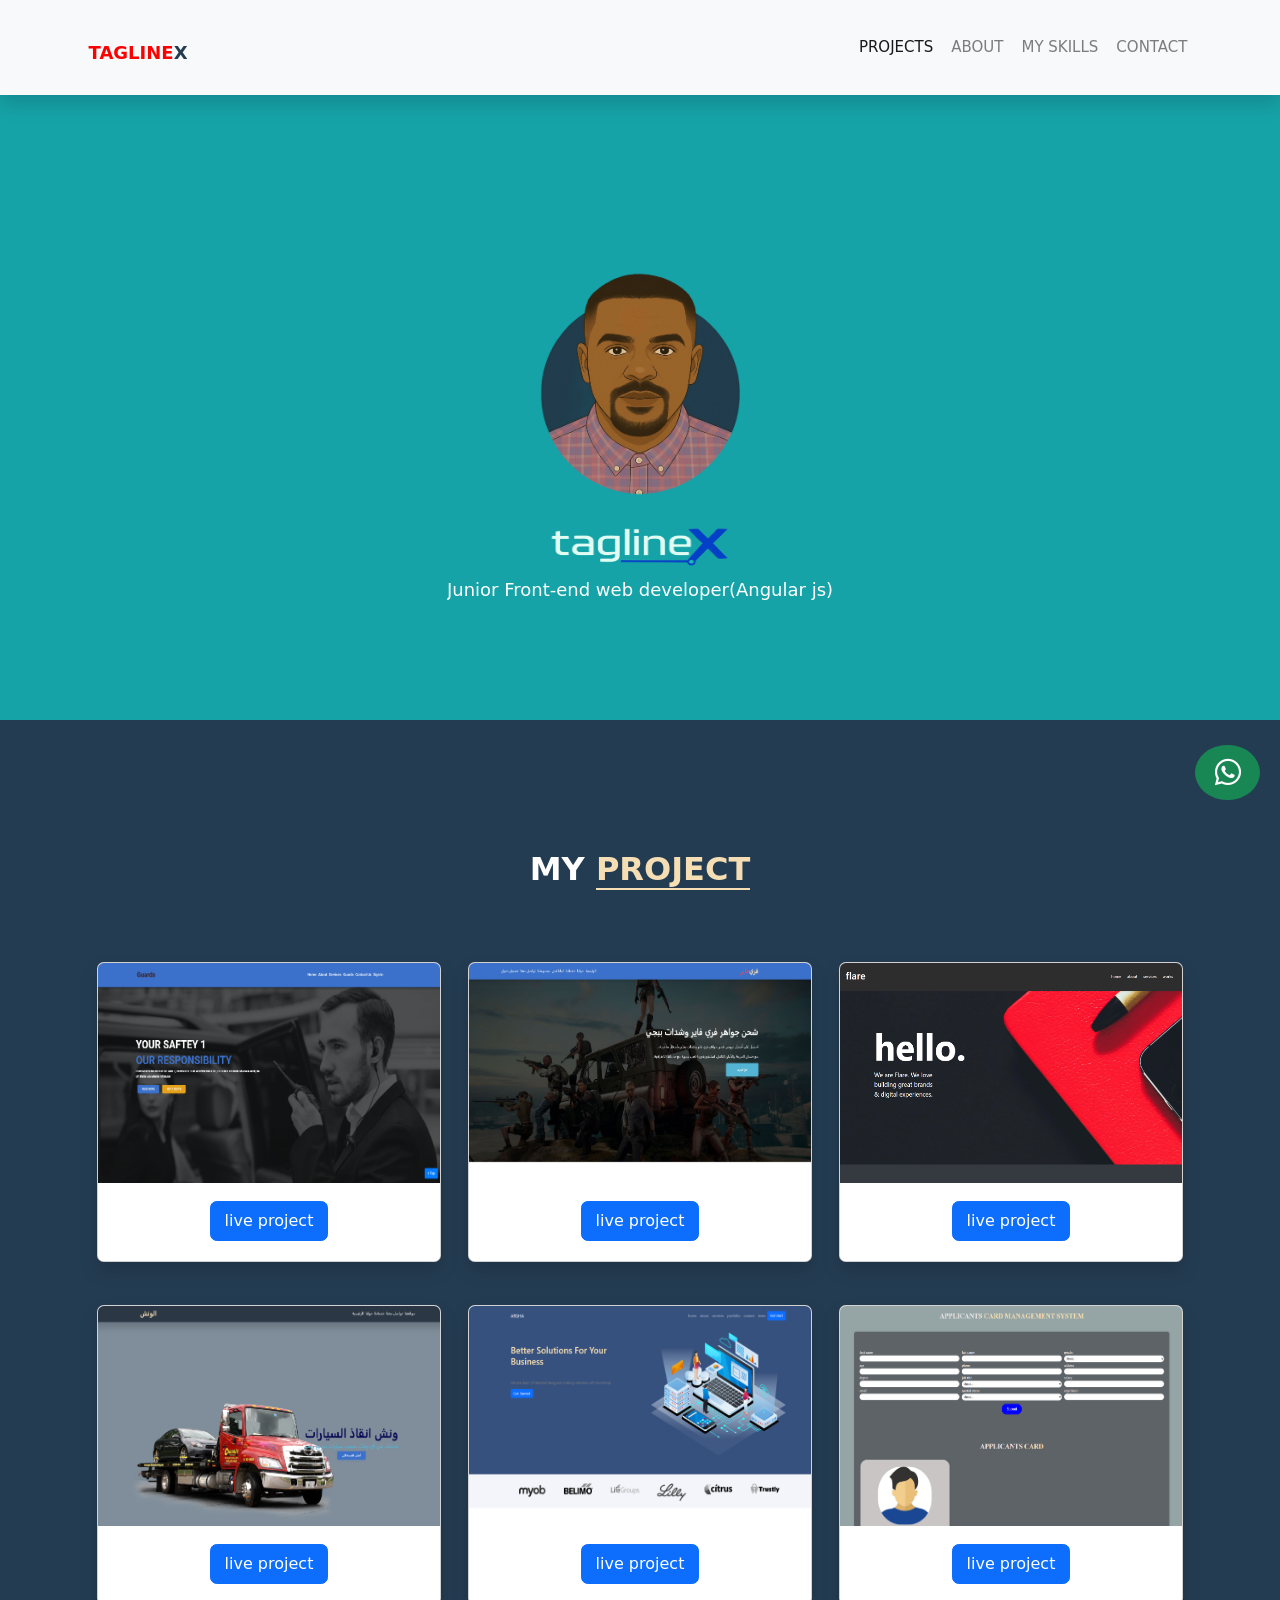
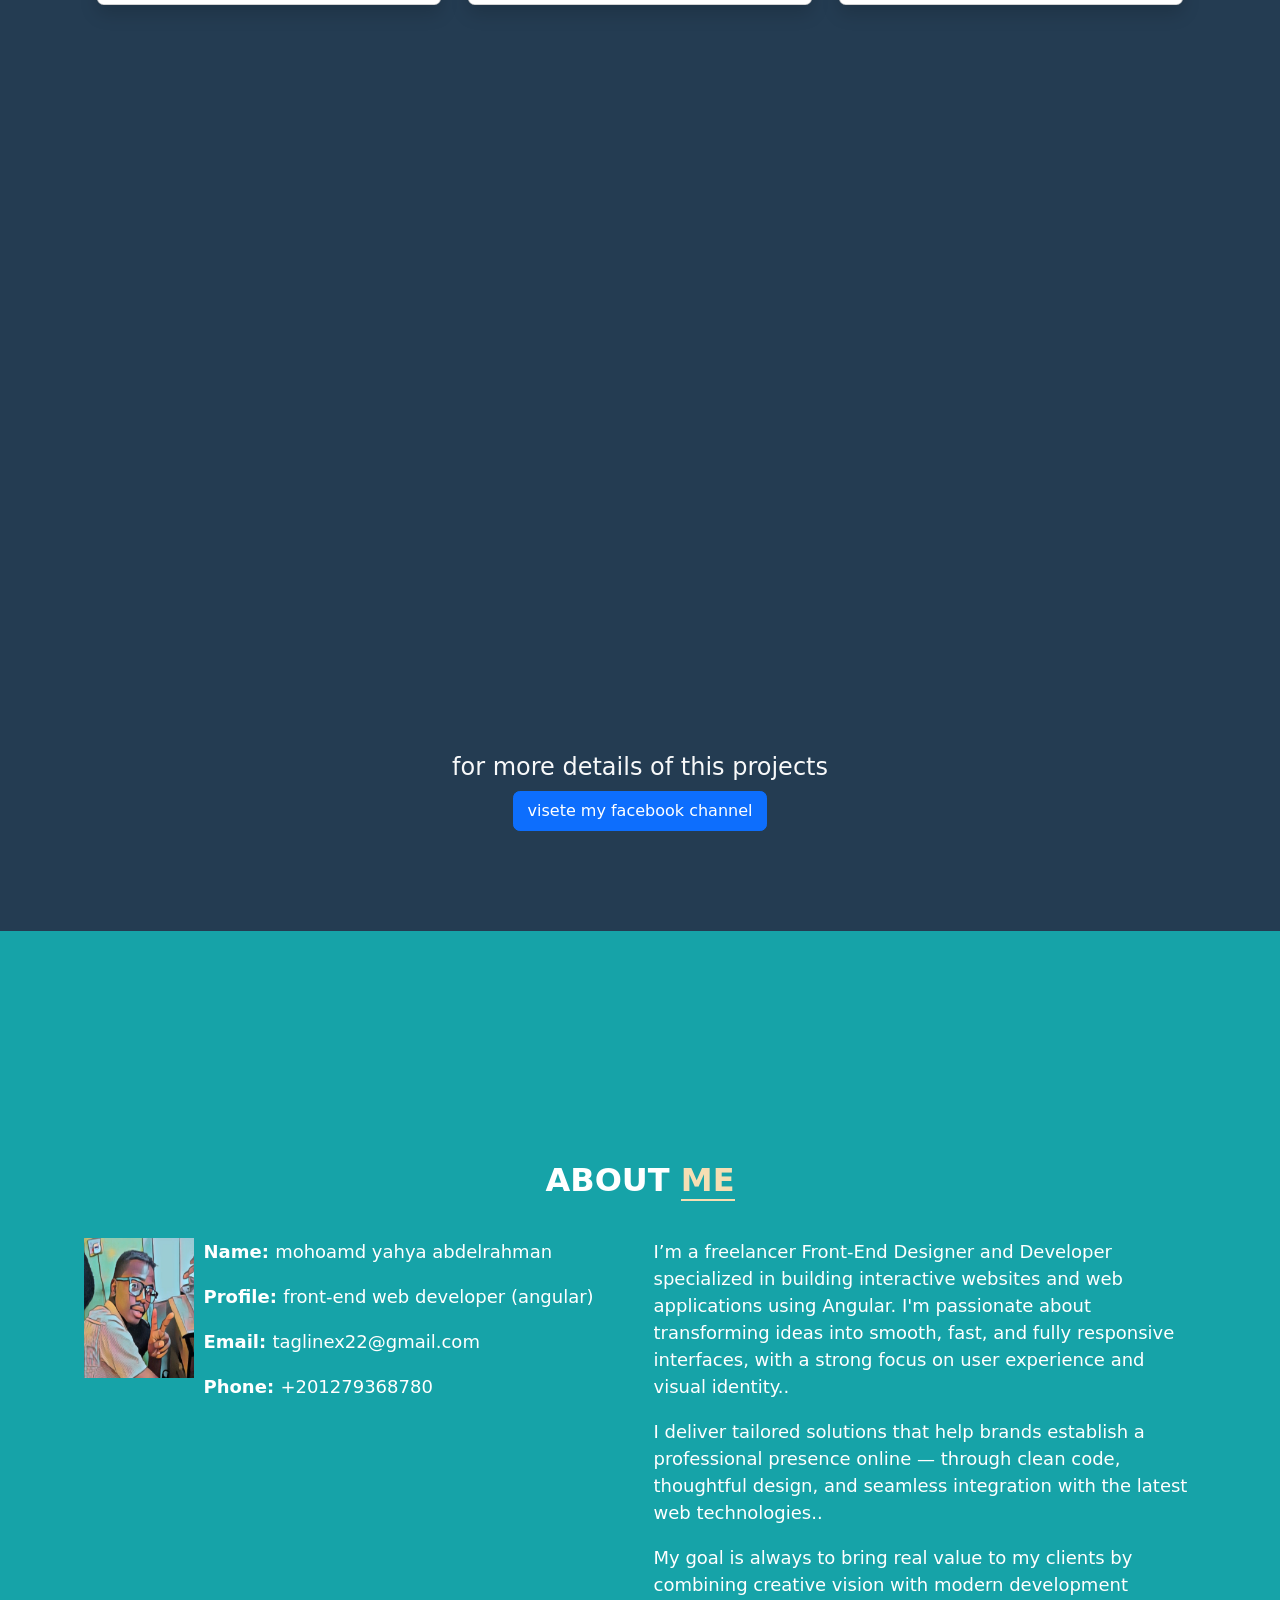
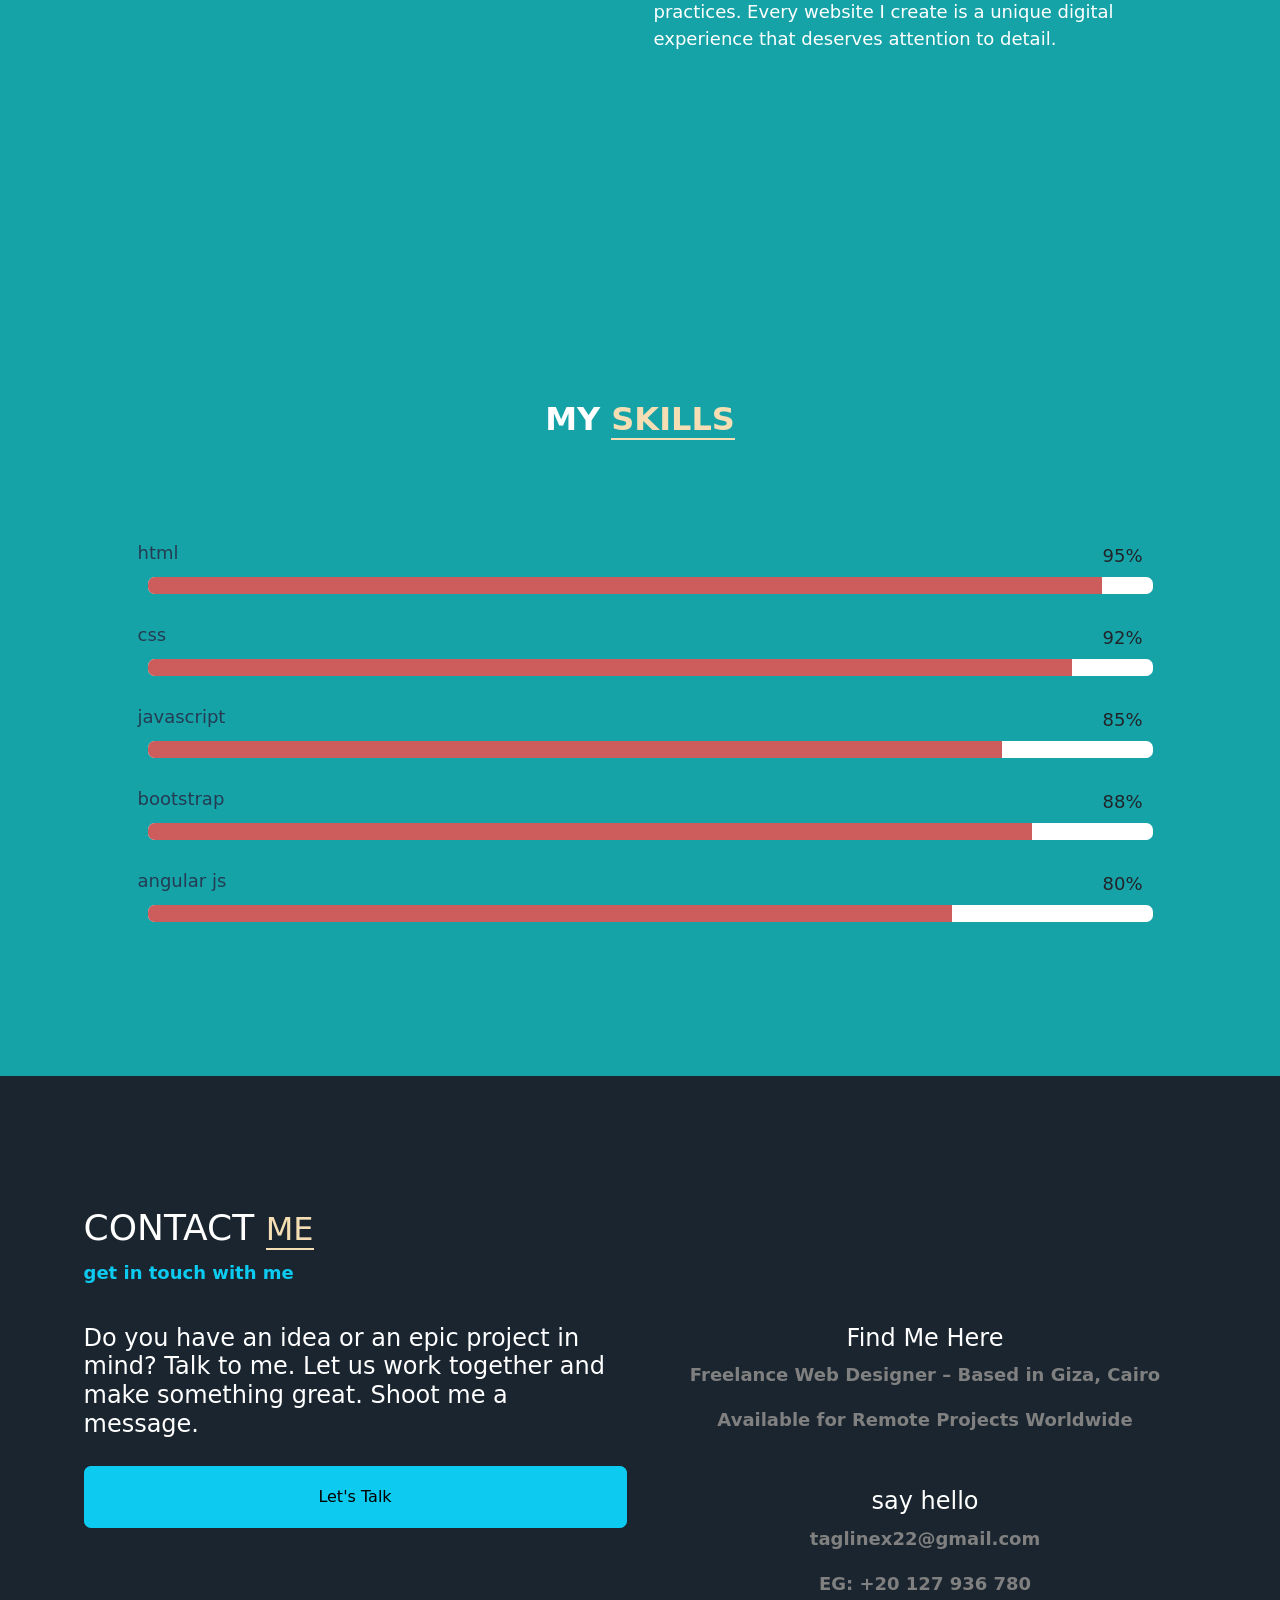
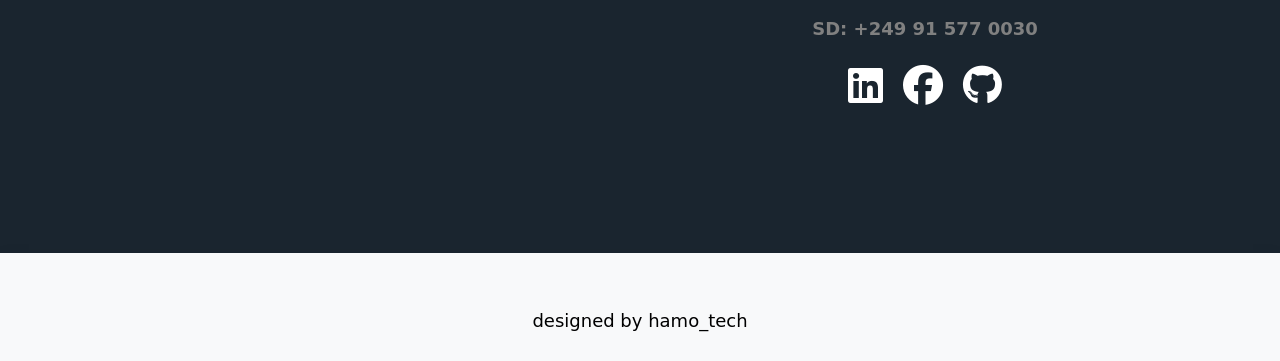
==== index.html @ fa35f93c "Add files via upload" ====
<!DOCTYPE html>
<html lang="en">
<head>
    <meta charset="UTF-8">
    <meta name="viewport" content="width=device-width, initial-scale=1.0">
    <link rel="stylesheet" href="./assets/css/bootstrap.css">
    <link rel="stylesheet" href="./assets/css/style.css">
    <link rel="stylesheet" href="./assets/fontawsme/webfonts/all.min.css">
    <link rel="stylesheet" href="./assets/css/lightbox.min.css">
     <!-- Bootstrap 5 CSS -->
  <link href="https://cdn.jsdelivr.net/npm/bootstrap@5.3.2/dist/css/bootstrap.min.css" rel="stylesheet">
  <!-- FontAwesome Icons -->
  <link rel="stylesheet" href="https://cdnjs.cloudflare.com/ajax/libs/font-awesome/6.5.0/css/all.min.css">
  <!-- Your Custom CSS -->
  <link rel="stylesheet" href="./assets/css/style.css">
  <link rel="stylesheet" href="https://unpkg.com/aos@2.3.1/dist/aos.css" />

  

    




    <title>taglineX</title>
</head>
<body>
    <!------------------------ << navbar >>-------------------------------->
    <section id="">
      <!-- Navbar -->
<nav class="navbar navbar-expand-lg navbar-light bg-light fixed-top shadow p-3">
  <div class="container">
    <a class="navbar-brand" href="#section2"><span class="brand">Tagline<span>X</span></a>
    <button class="navbar-toggler" type="button" data-bs-toggle="collapse" data-bs-target="#navbarNavAltMarkup"
      aria-controls="navbarNavAltMarkup" aria-expanded="false" aria-label="Toggle navigation">
      <span class="navbar-toggler-icon"></span>
    </button>
    <div class="collapse navbar-collapse justify-content-end" id="navbarNavAltMarkup">
      <div class="navbar-nav link">
        <a class="nav-link active" href="#section3">projects</a>
        <a class="nav-link" href="#about">About</a>
        <a class="nav-link" href="#skills">My Skills</a>
        <a class="nav-link" href="#footer">Contact</a>
      </div>
    </div>
  </div>
</nav>
      </section>
     
      <!----------------------------<< hero >>--------------------------------------->

      <section class="hero" id="section2" >
        <div class="container" >
            <div class="row" >
                <div class="col-12">
                    <div class="img" data-aos="fade-up" data-aos-offset="200">
                        <img src="./assets/images/home ava.png" alt="avatar" >
                    </div>
                    <div class="text">
                      <h2><img src="./assets/images/logo2.png"></h2>                        
                        <p class="typing-effect">Junior Front-end web developer(Angular js)</p>
                    </div>
                </div>
              
            </div>
        </div>

      </section>
      <!----------------------------<< end hero >>--------------------------------------->

      <!----------------------------<< project >>--------------------------------------->
      <section class="project" id="section3">
        <div class="container ">
            <h1>my <span class="title">project</span></h1>
            <div class="row w-100 m-auto">
                <div class="col-12  col-md-6 col-xl-4 mt-4" data-aos="zoom-in"  data-aos-anchor-placement="bottom-bottom">
                    <div class="card shadow ">
                      <div class="gallrey">
                        <a href="./assets/images/1.PNG"  data-lightbox="my-gallery" data-title="guards system website project via angular js and bootstrap">
                          <img src="./assets/images/1.PNG" alt="" class="w-100">
                       </a>
                       <div class="card-title pt-3">
                        <a href="https://angular-frontend-final-project.web.app/home" class="btn btn-primary " target="_blank">live project</a>
                       </div>
                       </div>
                    </div>
                </div>
                
                 <div class="col-12 col-md-6 col-xl-4 mt-4" data-aos="zoom-in"  data-aos-anchor-placement="bottom-bottom"> 
                     <div class="card shadow ">
                      <div class="gallrey">
                        <a href="./assets/images/project10.PNG"  data-lightbox="my-gallery" data-title="free fire website via angular js and bootstrap">
                          <img src="./assets/images/project10.PNG" alt="" class="w-100">
                       </a>
                       <div class="card-title pt-3"><a href="https://hamadagithub22.github.io/angular-freeFire/home" class="btn btn-primary" target="_blank">live project</a></div>
                       </div>
                     </div>
                </div>
                <div class="col-12 col-md-6 col-xl-4 mt-4" data-aos="zoom-in"  data-aos-anchor-placement="bottom-bottom">
                     <div class="card shadow">
                      <div class="gallrey">
                        <a href="./assets/images/project3.PNG"  data-lightbox="my-gallery" data-title="flare website project via css and html only">
                          <img src="./assets/images/project3.PNG" alt="" class="w-100">
                       </a>
                       <div class="card-title pt-3"><a href="https://hamadagithub22.github.io/challenge_flare_project_11/" class="btn btn-primary" target="_blank">live project</a></div>
                       </div>
                     </div>
                </div>
                <div class="col-12 col-md-6 col-xl-4 mt-4" data-aos="zoom-in"  data-aos-anchor-placement="bottom-bottom">
                     <div class="card shadow">
                      <div class="gallrey">
                        <a href="./assets/images/project4.PNG"  data-lightbox="my-gallery" data-title="track system website project via angular js and bootstrap">
                          <img src="./assets/images/project4.PNG" alt="" class="w-100">
                       </a>
                       <div class="card-title pt-3"><a href="https://track-system-angular.web.app" class="btn btn-primary" target="_blank">live project</a></div>
                       </div>
                     </div>
                </div>
                   <div class="col-12 col-md-6 col-xl-4 mt-4" data-aos="zoom-in"  data-aos-anchor-placement="bottom-bottom">
                    <div class="card shadow">
                      <div class="gallrey">
                        <a href="./assets/images/project2.PNG"  data-lightbox="my-gallery" data-title="arsha website project via html and css and javascript and bootstrap">
                          <img src="./assets/images/project2.PNG" alt="" class="w-100">
                       </a>
                       <div class="card-title pt-3"><a href="https://hamadagithub22.github.io/challenge_Arsha_project_12/"  class="btn btn-primary" target="_blank">live project</a></div>
                       </div>
                    </div>
                </div>
                <div class="col-12 col-md-6 col-xl-4 mt-4" data-aos="zoom-in"  data-aos-anchor-placement="bottom-bottom">
                    <div class="card shadow">
                      <div class="gallrey">
                        <a href="./assets/images/project6.PNG"  data-lightbox="my-gallery" data-title="application crud system via html and css and javascript only">
                          <img src="./assets/images/project6.PNG" alt="" class="w-100">
                       </a>
                       <div class="card-title pt-3"><a href="https://hamadagithub22.github.io/applicants_card_project_08/" class="btn btn-primary " target="_blank">live project</a></div>
                       </div>
                    </div>
                </div>
                <div class="col-12 col-md-6 col-xl-4 mt-4" data-aos="zoom-in"  data-aos-anchor-placement="bottom-bottom">
                    <div class="card shadow">
                      <div class="gallrey">
                        <a href="./assets/images/project8.PNG"  data-lightbox="my-gallery" data-title="cyber gaming project via html and css and javascript">
                          <img src="./assets/images/project8.PNG" alt="" class="w-100">
                       </a>
                       <div class="card-title pt-3"><a href="https://hamadagithub22.github.io/cyber-gaming_project_09/" class="btn btn-primary" target="_blank">live project</a></div>
                       </div>
                    </div>
                </div>
                <div class="col-12 col-md-6 col-xl-4 mt-4" data-aos="zoom-in"  data-aos-anchor-placement="bottom-bottom">
                    <div class="card shadow">
                      <div class="gallrey">
                        <a href="./assets/images/project9.PNG"  data-lightbox="my-gallery" data-title="master code website project via html and css and javascript only">
                          <img src="./assets/images/project9.PNG" alt="" class="w-100">
                       </a>
                       <div class="card-title pt-3"><a href="https://hamadagithub22.github.io/challenge_master-Code_project_14/"  class="btn btn-primary" target="_blank">live project</a></div>
                       </div>
                    </div>
                </div>
                <div class="col-12 col-md-6 col-xl-4 mt-4" data-aos="zoom-in"  data-aos-anchor-placement="bottom-bottom">
                    <div class="card shadow">
                      <div class="gallrey">
                        <a href="./assets/images/project12.PNG"  data-lightbox="my-gallery" data-title="simple jetro website project via html and bootstrap only">
                          <img src="./assets/images/project12.PNG" alt="" class="w-100">
                       </a>
                       <div class="card-title pt-3"><a href="https://hamadagithub22.github.io/jetro-_project_05/"  class="btn btn-primary" target="_blank">live project</a></div>
                       </div>
                    </div>
                </div>
                <div class="col-12 col-md-6 col-xl-4 mt-4" data-aos="zoom-in"  data-aos-anchor-placement="bottom-bottom">
                    <div class="card shadow">
                      <div class="gallrey">
                        <a href="./assets/images/prtoject13.png"  data-lightbox="my-gallery" data-title="simple product managment cruds system project via html and css and javascript">
                          <img src="./assets/images/prtoject13.png" alt="" class="w-100">
                       </a>
                       <div class="card-title pt-3"><a href="https://hamadagithub22.github.io/PRODUCT-CRUDS-SYSTEM/"  class="btn btn-primary" target="_blank">live project</a></div>
                       </div>
                    </div>
                </div>
             
               
        </div>
        <div class="text pt-5">
          <h3 class="text-light">for more details of this projects</h3>
        <a href="https://www.facebook.com/share/16ctkx3nF6/?mibextid=wwXIfr" class="btn btn-primary" target="_blank">visete my facebook channel</a>
        </div>

      </section>


      <!----------------------------<< end project >>--------------------------------------->



      <!----------------------------<< about me  >>------------------------------------------>
      <section class="about" id="about">
        <h1>about <span class="title">me</span></h1>
        <div class="container">
          <div class="row">
            <div class="col-12 col-md-6 box b">
              <div class="box-img">
                <img src="./assets/images/about3.JPG" data-aos="zoom-in" data-aos-anchor-placement="bottom-bottom">
              </div>
              <div class="box-text">
     
                <p><strong>Name: </strong>mohoamd yahya abdelrahman</p>
                <p><strong>Profile: </strong> front-end web developer (angular)</p>
                <p><strong>Email: </strong>taglinex22@gmail.com</p>
                <p><strong>Phone: </strong>+201279368780</p>
              </div>
            </div>
            <div class="col-12 col-md-6 box">
            
              <div class="box-text">
               <p data-aos="fade-up" data-aos-anchor-placement="bottom-bottom">I’m a freelancer Front-End Designer and Developer specialized in building interactive websites and web applications using Angular.
                 I'm passionate about transforming ideas into smooth, fast, and fully responsive interfaces, with a strong focus on 
                 user experience and visual identity..</p>

               <p data-aos="fade-up" data-aos-anchor-placement="bottom-bottom">I deliver tailored solutions that help brands establish a professional presence online — through 
                clean code, thoughtful design, and seamless integration with the latest web technologies..</p>

                <p data-aos="fade-up" data-aos-anchor-placement="bottom-bottom">My goal is always to bring real value to my clients by combining creative vision with modern development
                   practices. Every website I create is a unique digital experience that deserves attention to detail.</p>
              </div>
            </div>
          </div>
        </div>
      </section>
 
    
      

      <section class="ProSection" class="skills" id="skills">
        <h1>my <span class="title">skills</span></h1>
        <div class="container"  data-aos="zoom-in" data-aos-anchor-placement="bottom-bottom">
               <!-----------------------------<< progress >>----------------------------->
       
               <div class="pro m-5">
               <div class="pr"> <h6>html</h6> <p>95%</p></div>
                <div class="progress">
                   <span style="width: 280px;" data-width="95%"></span>
                </div>
                <div class="pr"> <h6>css</h6> <p>92%</p></div>
                <div class="progress">
                   <span style="width: 0;" data-width="92%"></span>
                </div>
                <div class="pr"> <h6>javascript</h6> <p>85%</p></div>
                <div class="progress">
                   <span style="width: 0;" data-width="85%"></span>
                </div>
                <div class="pr"> <h6>bootstrap</h6> <p>88%</p></div>
                <div class="progress">
                   <span style="width: 0;" data-width="88%"></span>
                </div>
                <div class="pr"> <h6>angular js</h6> <p>80%</p></div>
                <div class="progress">
                   <span style="width: 0;" data-width="80%"></span>
                </div>
                
              </div>
          
          
          
                <!------------------------------------------------------------------------>
                
                    
            </div>  
        </div>
    </section>
    
   

      <!----------------------------<< end about me >>--------------------------------------->



      <!----------------------------<< footer   >>--------------------------------------->
      <footer>
        <div class="container" id="footer">
          <div class="title">
            <h2>Contact <span class="title">me</span></h2>
            <p class="text-info">get in touch with me</p>
          </div>
          <div class="row">
            <div class="col-12 col-md-6 mb-2">
 
              <h3 class="text-left pb-3">Do you have an idea or an epic project in mind? Talk to me. Let us work together and make something great. Shoot me a message.
              </h3>
              <div class="s-contact__email-us">
                <a href="mailto:taglinex22@gmail.com" class="btn btn-info w-100 p-3 mb-5">Let's Talk</a>
            </div>
            </div>
            <div class="col-12 col-md-6">

              <div class="box-1">
                <h3 class="tx">Find Me Here</h3>
                <p>Freelance Web Designer – Based in Giza, Cairo</p>
                <p>Available for Remote Projects Worldwide</p>
              </div>
              <div class="box-2 ">
                <h3 class="mt-5 tx">say hello  </h3>
                <p>taglinex22@gmail.com</p>
                <p>EG: +20 127 936 780</p>
                <p>SD: +249 91 577 0030</p>
              </div>
              <div class="media1">
                <a href="https://www.linkedin.com/in/hamadastore22/" target="_blank" data-aos="zoom-in" data-aos-anchor-placement="bottom-bottom">
                  <i class="fa-brands fa-linkedin" ></i>
                </a>
                <a href="https://www.facebook.com/share/16ctkx3nF6/?mibextid=wwXIfr" target="_blank" data-aos="zoom-in" data-aos-anchor-placement="bottom-bottom">
                  <i class="fa-brands fa-facebook" ></i>
                </a>
                <!-- <a href="#" target="_blank" data-aos="zoom-in" data-aos-anchor-placement="bottom-bottom">
                  <i class="fa-brands fa-telegram" ></i>
                </a> -->
                
                <a href="https://github.com/hamadagithub22" target="_blank" data-aos="zoom-in" data-aos-anchor-placement="bottom-bottom">
                  <i class="fa-brands fa-github" ></i>
                </a>
              </div>
              
              
            </div>
          </div>
        </div>

        
      </footer>
      <div class="copyright bg-light shadow p-5">
        <!-- <p>Copyright © tag lineX 2025 </p> -->
         <p>designed by hamo_tech</p>
      </div>
      <!-- زر الواتساب -->
<a href="https://wa.me/+201279368780" target="_blank" class="whasap btn btn-success rounded-circle position-fixed" style="bottom: 100px; right: 20px; z-index: 1030;">
  <i class="fa-brands fa-whatsapp" style="font-size: 30px;"></i>
</a>
      <!----------------------------<< end footer   >>--------------------------------------->
    
      
      
      
      
    
    <!------------------------ << navbar >>-------------------------------->



   

     <!----------------------------------------<< spinner >>-------------------------------------->
 

      	<!-- Page Preloder -->
	<div id="preloder">
		<div class="loader"></div>
	</div>


 
    <script src="https://code.jquery.com/jquery-3.5.1.slim.min.js"></script>
 <script src="https://unpkg.com/aos@2.3.1/dist/aos.js"></script>
    <script src="https://cdn.jsdelivr.net/npm/@popperjs/core@2.6.0/dist/umd/popper.min.js"></script>
    <script src="./assets/js/lightbox-plus-jquery.min.js"></script> <!-- إذا متأكد أن هذا الملف حديث وكامل -->

    
   <!-- Bootstrap 5 Bundle JS (includes Popper) -->
<script src="https://cdn.jsdelivr.net/npm/bootstrap@5.3.2/dist/js/bootstrap.bundle.min.js"></script>

    




    <script>

    let ProSection = document.querySelector(".ProSection");
    let spans = document.querySelectorAll(".ProSection span");

    window.onscroll =function(){
    if (window.scrollY >= ProSection.offsetTop - 50){
        console.log("read setin skills")
        spans.forEach((span) => {
            span.style.width = span.dataset.width;
        })
    }
}



$(window).on('load', function() {
	/*------------------
		Preloder
	--------------------*/
	$(".loader").fadeOut(); 
	$("#preloder").delay(400).fadeOut("slow");

});

AOS.init();
let btn = document.querySelector('#contacts .btn');
  </script>
    
</body>
</html>
---- assets/css/style.css ----
header{
    padding: 7px;
    position: fixed;
    width: 100%;
    z-index: 1;
    
}
*{
    scroll-behavior: smooth;
    text-align: center;
    /* font-weight: bold; */
    font-size: 18px;
}
:root {
    --color-1: rgb(22, 163, 168);
    --color-2: hsla(182, 82%, 38%, 1);
}


h1{
    text-transform: uppercase;
    padding: 30px 0px;
    font-weight: bold;
    color: white;
    font-size: 32px;
    
}
h3{
    font-size: 24px;
}
.btn{
    font-size: 16px;
}
span.title{
    color: wheat;
    border-bottom: 2px solid wheat ;
    font-size: 32px;
}





nav .navbar-brand{
    color: red;
    font-size: large;
    font-size: 32px;
    font-weight: bold;
}section nav{
    padding: 25px;  
}


nav a{
    color: white;
    font-size: 18px;
    text-transform:uppercase;
    padding: 5px;
 
}
nav .link a{
    color: red; 
    font-size: 15px !important;  
}

.navbar {
    background-color: #1a252f;
}


.gallrey img{
    width: auto;
    height: 300px;
}

nav .navbar-brand{
    font-size: large;
    font-size: 32px;
    font-weight: bold;
}
a .brand{
    color: red ;
}
a .brand span{
    color:#243c52;
}



.drop a{
    color: black;
}
.drop1 a{
    font-size: 18px;
    
}
.drop1{
    padding-top: 2px;
    
}
.menu a{
    cursor: pointer;    
}





.hero{
    padding-top: 150px;
    min-height: 80vh;
    background-color: var(--color-1);
    text-align: center;
    display: flex;
    justify-content: center;
    align-items: center;
    color: white;
}


#section2 img{
    width: 200px;
    padding-top: 30px;



}

h2 img{
    height: 70px;

}

#section3{
    height: auto;
    padding: 100px 0px;
    /* background-color: #95a5a6; */
    background-color: #243c52;
    background-attachment: fixed;
}
.about{
    height: auto;
    padding: 200px 0px;
    background-color: var(--color-1);
    color: white;
}




.skills{
    height: auto;
    padding: 200px 0px;
    
}

#section4{
    height: 100vh;
}
.con{
    display: flex;
    justify-content: center;
    
}

.card{
    height: 300px;
    margin: 8px 0px;
    overflow: hidden;
    transition: transform 0.3s ease; /* حركة ناعمة */


    
}
.card img{
    height: 220px;

   
}
.card .card-title{
    background-color: white;
    padding: 20px 0px;
   
}
.card:hover{
    transform: translatey(-10px); /* يتحرك لليسار 10px */
}



/************************ << progress >> **************************/
.progress{
    width: 100%;
    height: 17px;
    position: relative;
    background-color: white;
    margin: 10px;
   
}

.progress span{
    position: absolute;
    left: 0;
    top: 0;
    height: 100%;
    background-color: indianred;
    transition: width 0.3s linear;
  
}

.ProSection{
    /* background-color: #95a5a6; */
     background-color: var(--color-1);
}

.ProSection h5{
    padding-left: 10px;
}

.ProSection .pr{
    display: flex;
    justify-content: space-between;
    position: relative;
    top: 20px;
}
.ProSection .pr h6{
    color: #243c52 !important;
}

footer{
    background-color: #1a252f;
    height: auto;
    padding: 130px 0px;
    color: white;
    
}

footer .container{
    text-align: left;
}
footer h2{
    text-transform: uppercase;
}
footer .title h2{
    text-align: left;
}
footer .title p{
    text-align: left;
    padding-bottom: 20px;
}
footer p{
    color: gray;
    font-weight: bold;
}



.copyright{
    background-color: #2c3e50;  
    height: 5vh;
    color: black;
    padding: 30px 0px;
    
}
.ProSection{

    padding: 100px 0px;
}
.about .box{
    display: flex;
 
}
.about .box img{
    width: 120px;
    height: 140px;
    padding-right: 10px;
}
.about .box .box-text p{
    text-align: left;
    
}


 i{
    font-size: 40px;
    padding: 5px;
    cursor: pointer;   
    overflow: hidden;
   
}
.media1 a{
    text-decoration: none;
    font-size: 32PX;
    color: #ffffff;
    transition: color 0.3s ease, transform 0.3s ease;
    overflow: hidden;
  
    
}
.media1 a:hover{
       color: #00bcd4;
      transform: scale(1.2);
    
      
}



#section4{
    height: auto;
    padding: 200px 0px;
    display: flex;
    align-items: center;

}
input{
    padding: 10px;
    text-align: left;

}



/*============================= << typing >>=====================================*/

.typing-effect {
  font-size: 18px;
  display: inline-block;
  white-space: nowrap;
  overflow: hidden;
  /* border-right: 3px solid rgb(247, 244, 244);  لمحاكاة مؤشّر الكتابة */
  animation: typing 10s steps(35) infinite, blink 0.75s step-end infinite;
}

@keyframes typing {
  0% {
    width: 0;
  }
  100% {
    width: 100%;
  }
}

@keyframes blink {
  50% {
    border-color: transparent;
  }
  100% {
    border-color: black;
  }
}








/*============================= << typing >>=====================================*/



/******************** loader **************/
/* Preloder */
#preloder {
	position: fixed;
	width: 100%;
	height: 100%;
	top: 0;
	left: 0;
	z-index: 999999;
	background: #fff;
}

.loader {
	width: 40px;
	height: 40px;
	position: absolute;
	top: 50%;
	left: 50%;
	margin-top: -13px;
	margin-left: -13px;
	border-radius: 60px;
	animation: loader 0.5s linear infinite;
	-webkit-animation: loader 0.8s linear infinite;
}

@keyframes loader {
	0% {
		-webkit-transform: rotate(0deg);
		transform: rotate(0deg);
		border: 4px solid #f44336;
		border-left-color: transparent;
	}
	50% {
		-webkit-transform: rotate(180deg);
		transform: rotate(180deg);
		border: 4px solid #673ab7;
		border-left-color: transparent;
	}
	100% {
		-webkit-transform: rotate(360deg);
		transform: rotate(360deg);
		border: 4px solid #f44336;
		border-left-color: transparent;
	}
}

@-webkit-keyframes loader {
	0% {
		-webkit-transform: rotate(0deg);
		border: 4px solid #f44336;
		border-left-color: transparent;
	}
	50% {
		-webkit-transform: rotate(180deg);
		border: 4px solid #673ab7;
		border-left-color: transparent;
	}
	100% {
		-webkit-transform: rotate(360deg);
		border: 4px solid #f44336;
		border-left-color: transparent;
	}
}

.whasap i{
    display: flex;
    justify-content: center;
    align-items: center;
}

/******************** loader **************/

@media(max-width:700px){
     .hero{
        padding-top: 200px;
        height: auto;
    }
    *{
        font-size: 16px;
        
    }
  
   
    .hero .text h1{
        font-size: 40px;
    }
   
   #section2 img{
    width: 140px;
    padding-top: 30px;


}
.btn{
    font-size: 14px;
}
footer h3{
    font-size: 17px;
}
h1{
    text-transform: uppercase;
    padding: 30px 0px;
    font-weight: bold;
    color: white;
    font-size: 25px;
    
}
span.title{
    color: wheat;
    border-bottom: 2px solid wheat ;
    font-size: 25px;
}



   footer p{
        text-align: left;
    }
    footer h3{
        text-align: left;
    }
    footer .media1{
        text-align: left;
    }

  

}
@media(max-width:577px){

       #section3 .container{
         padding: 0px 30px;
     }
     .about{
        padding: 0px 10px;
   
      
     
     }
     .about img{
        display: none;
     }
     .text h3{
        font-size: 18px;
     }
     .about .box-text span{
      display: none;
    }
   
}
---- assets/css/style.css ----
header{
    padding: 7px;
    position: fixed;
    width: 100%;
    z-index: 1;
    
}
*{
    scroll-behavior: smooth;
    text-align: center;
    /* font-weight: bold; */
    font-size: 18px;
}
:root {
    --color-1: rgb(22, 163, 168);
    --color-2: hsla(182, 82%, 38%, 1);
}


h1{
    text-transform: uppercase;
    padding: 30px 0px;
    font-weight: bold;
    color: white;
    font-size: 32px;
    
}
h3{
    font-size: 24px;
}
.btn{
    font-size: 16px;
}
span.title{
    color: wheat;
    border-bottom: 2px solid wheat ;
    font-size: 32px;
}





nav .navbar-brand{
    color: red;
    font-size: large;
    font-size: 32px;
    font-weight: bold;
}section nav{
    padding: 25px;  
}


nav a{
    color: white;
    font-size: 18px;
    text-transform:uppercase;
    padding: 5px;
 
}
nav .link a{
    color: red; 
    font-size: 15px !important;  
}

.navbar {
    background-color: #1a252f;
}


.gallrey img{
    width: auto;
    height: 300px;
}

nav .navbar-brand{
    font-size: large;
    font-size: 32px;
    font-weight: bold;
}
a .brand{
    color: red ;
}
a .brand span{
    color:#243c52;
}



.drop a{
    color: black;
}
.drop1 a{
    font-size: 18px;
    
}
.drop1{
    padding-top: 2px;
    
}
.menu a{
    cursor: pointer;    
}





.hero{
    padding-top: 150px;
    min-height: 80vh;
    background-color: var(--color-1);
    text-align: center;
    display: flex;
    justify-content: center;
    align-items: center;
    color: white;
}


#section2 img{
    width: 200px;
    padding-top: 30px;



}

h2 img{
    height: 70px;

}

#section3{
    height: auto;
    padding: 100px 0px;
    /* background-color: #95a5a6; */
    background-color: #243c52;
    background-attachment: fixed;
}
.about{
    height: auto;
    padding: 200px 0px;
    background-color: var(--color-1);
    color: white;
}




.skills{
    height: auto;
    padding: 200px 0px;
    
}

#section4{
    height: 100vh;
}
.con{
    display: flex;
    justify-content: center;
    
}

.card{
    height: 300px;
    margin: 8px 0px;
    overflow: hidden;
    transition: transform 0.3s ease; /* حركة ناعمة */


    
}
.card img{
    height: 220px;

   
}
.card .card-title{
    background-color: white;
    padding: 20px 0px;
   
}
.card:hover{
    transform: translatey(-10px); /* يتحرك لليسار 10px */
}



/************************ << progress >> **************************/
.progress{
    width: 100%;
    height: 17px;
    position: relative;
    background-color: white;
    margin: 10px;
   
}

.progress span{
    position: absolute;
    left: 0;
    top: 0;
    height: 100%;
    background-color: indianred;
    transition: width 0.3s linear;
  
}

.ProSection{
    /* background-color: #95a5a6; */
     background-color: var(--color-1);
}

.ProSection h5{
    padding-left: 10px;
}

.ProSection .pr{
    display: flex;
    justify-content: space-between;
    position: relative;
    top: 20px;
}
.ProSection .pr h6{
    color: #243c52 !important;
}

footer{
    background-color: #1a252f;
    height: auto;
    padding: 130px 0px;
    color: white;
    
}

footer .container{
    text-align: left;
}
footer h2{
    text-transform: uppercase;
}
footer .title h2{
    text-align: left;
}
footer .title p{
    text-align: left;
    padding-bottom: 20px;
}
footer p{
    color: gray;
    font-weight: bold;
}



.copyright{
    background-color: #2c3e50;  
    height: 5vh;
    color: black;
    padding: 30px 0px;
    
}
.ProSection{

    padding: 100px 0px;
}
.about .box{
    display: flex;
 
}
.about .box img{
    width: 120px;
    height: 140px;
    padding-right: 10px;
}
.about .box .box-text p{
    text-align: left;
    
}


 i{
    font-size: 40px;
    padding: 5px;
    cursor: pointer;   
    overflow: hidden;
   
}
.media1 a{
    text-decoration: none;
    font-size: 32PX;
    color: #ffffff;
    transition: color 0.3s ease, transform 0.3s ease;
    overflow: hidden;
  
    
}
.media1 a:hover{
       color: #00bcd4;
      transform: scale(1.2);
    
      
}



#section4{
    height: auto;
    padding: 200px 0px;
    display: flex;
    align-items: center;

}
input{
    padding: 10px;
    text-align: left;

}



/*============================= << typing >>=====================================*/

.typing-effect {
  font-size: 18px;
  display: inline-block;
  white-space: nowrap;
  overflow: hidden;
  /* border-right: 3px solid rgb(247, 244, 244);  لمحاكاة مؤشّر الكتابة */
  animation: typing 10s steps(35) infinite, blink 0.75s step-end infinite;
}

@keyframes typing {
  0% {
    width: 0;
  }
  100% {
    width: 100%;
  }
}

@keyframes blink {
  50% {
    border-color: transparent;
  }
  100% {
    border-color: black;
  }
}








/*============================= << typing >>=====================================*/



/******************** loader **************/
/* Preloder */
#preloder {
	position: fixed;
	width: 100%;
	height: 100%;
	top: 0;
	left: 0;
	z-index: 999999;
	background: #fff;
}

.loader {
	width: 40px;
	height: 40px;
	position: absolute;
	top: 50%;
	left: 50%;
	margin-top: -13px;
	margin-left: -13px;
	border-radius: 60px;
	animation: loader 0.5s linear infinite;
	-webkit-animation: loader 0.8s linear infinite;
}

@keyframes loader {
	0% {
		-webkit-transform: rotate(0deg);
		transform: rotate(0deg);
		border: 4px solid #f44336;
		border-left-color: transparent;
	}
	50% {
		-webkit-transform: rotate(180deg);
		transform: rotate(180deg);
		border: 4px solid #673ab7;
		border-left-color: transparent;
	}
	100% {
		-webkit-transform: rotate(360deg);
		transform: rotate(360deg);
		border: 4px solid #f44336;
		border-left-color: transparent;
	}
}

@-webkit-keyframes loader {
	0% {
		-webkit-transform: rotate(0deg);
		border: 4px solid #f44336;
		border-left-color: transparent;
	}
	50% {
		-webkit-transform: rotate(180deg);
		border: 4px solid #673ab7;
		border-left-color: transparent;
	}
	100% {
		-webkit-transform: rotate(360deg);
		border: 4px solid #f44336;
		border-left-color: transparent;
	}
}

.whasap i{
    display: flex;
    justify-content: center;
    align-items: center;
}

/******************** loader **************/

@media(max-width:700px){
     .hero{
        padding-top: 200px;
        height: auto;
    }
    *{
        font-size: 16px;
        
    }
  
   
    .hero .text h1{
        font-size: 40px;
    }
   
   #section2 img{
    width: 140px;
    padding-top: 30px;


}
.btn{
    font-size: 14px;
}
footer h3{
    font-size: 17px;
}
h1{
    text-transform: uppercase;
    padding: 30px 0px;
    font-weight: bold;
    color: white;
    font-size: 25px;
    
}
span.title{
    color: wheat;
    border-bottom: 2px solid wheat ;
    font-size: 25px;
}



   footer p{
        text-align: left;
    }
    footer h3{
        text-align: left;
    }
    footer .media1{
        text-align: left;
    }

  

}
@media(max-width:577px){

       #section3 .container{
         padding: 0px 30px;
     }
     .about{
        padding: 0px 10px;
   
      
     
     }
     .about img{
        display: none;
     }
     .text h3{
        font-size: 18px;
     }
     .about .box-text span{
      display: none;
    }
   
}
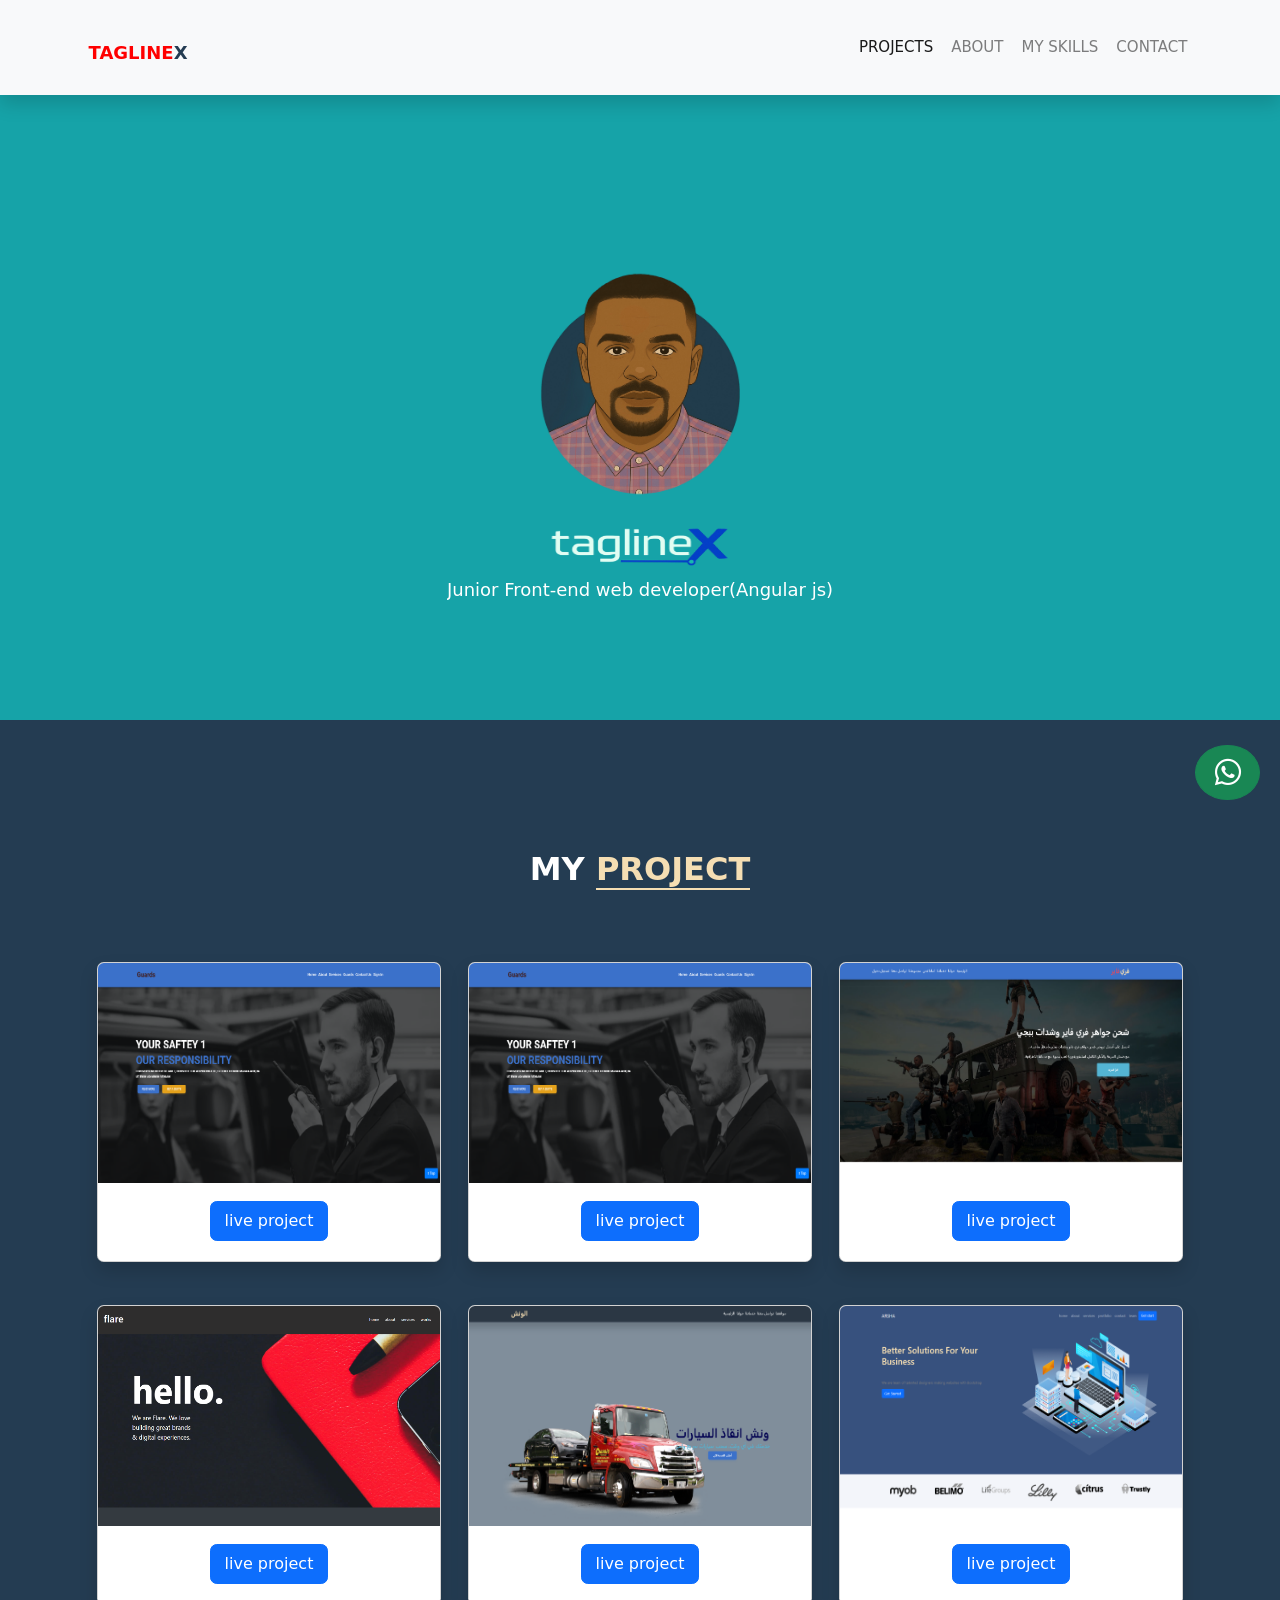
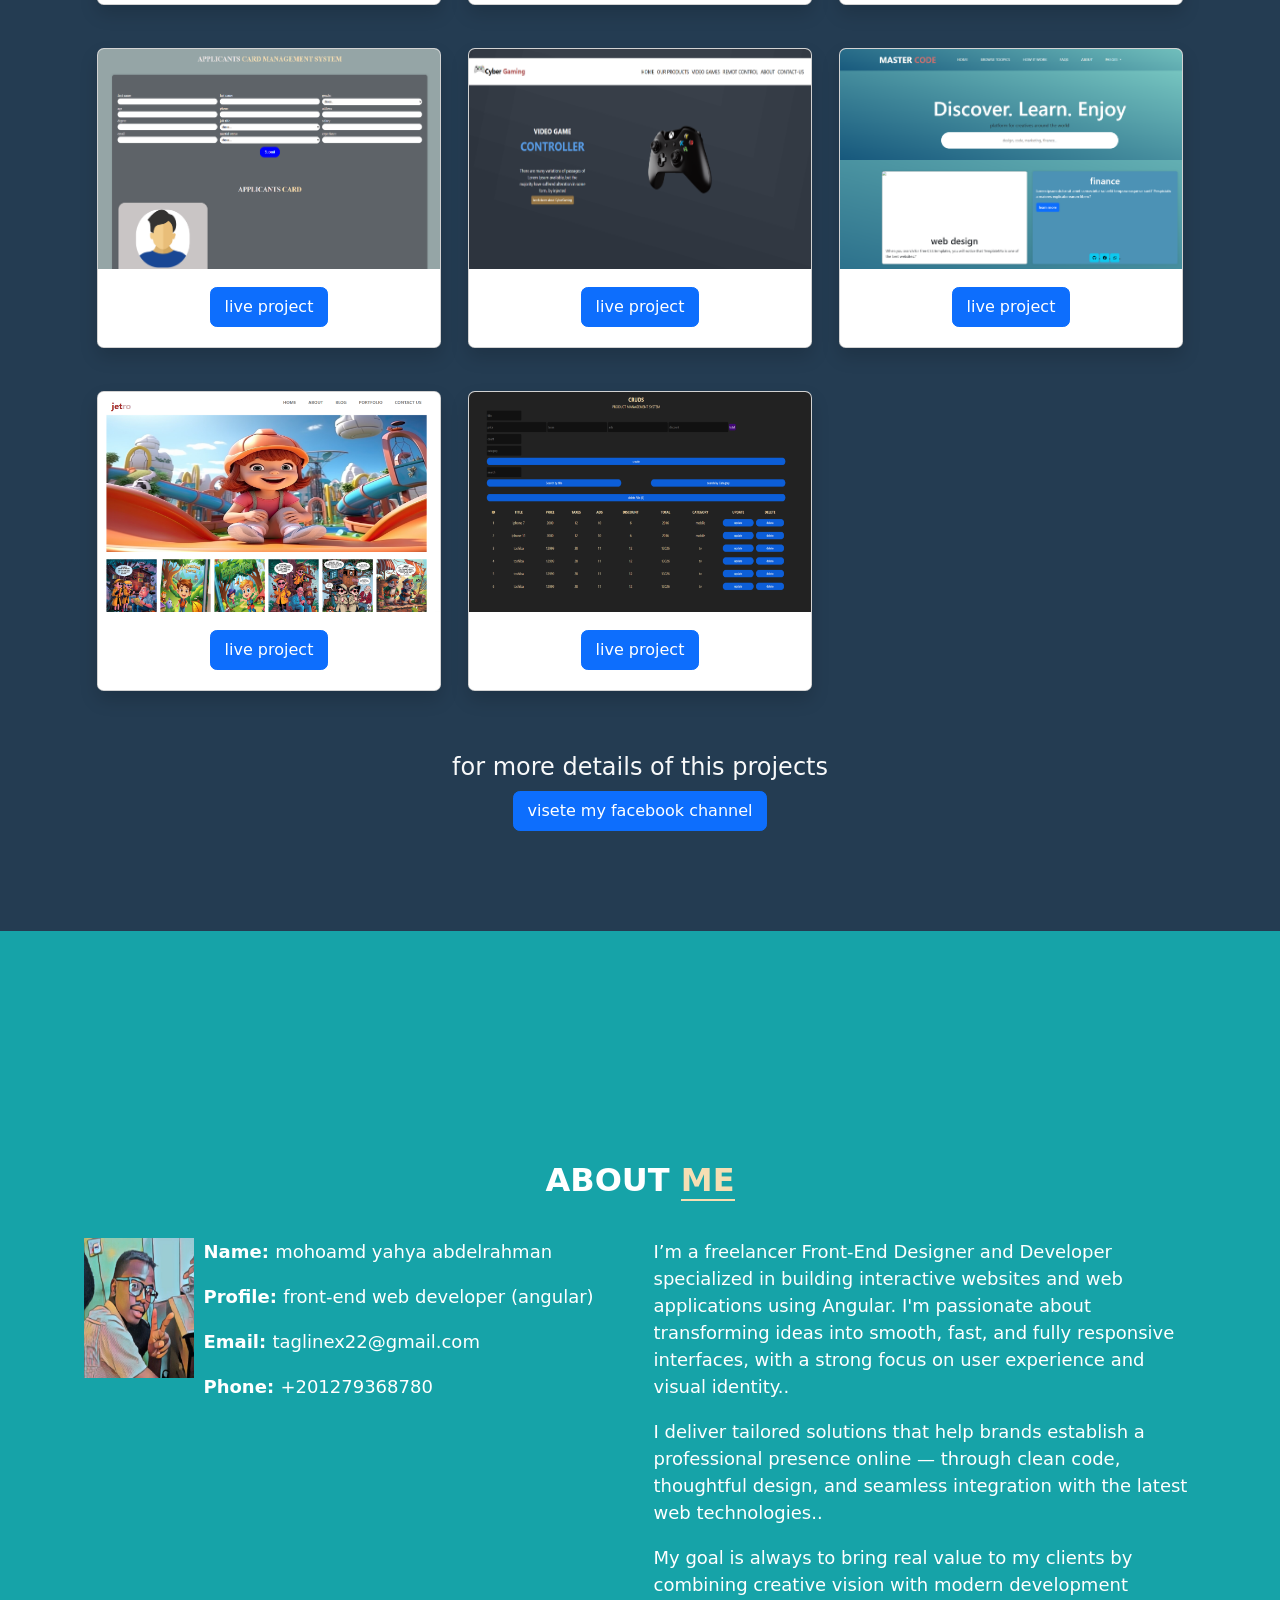
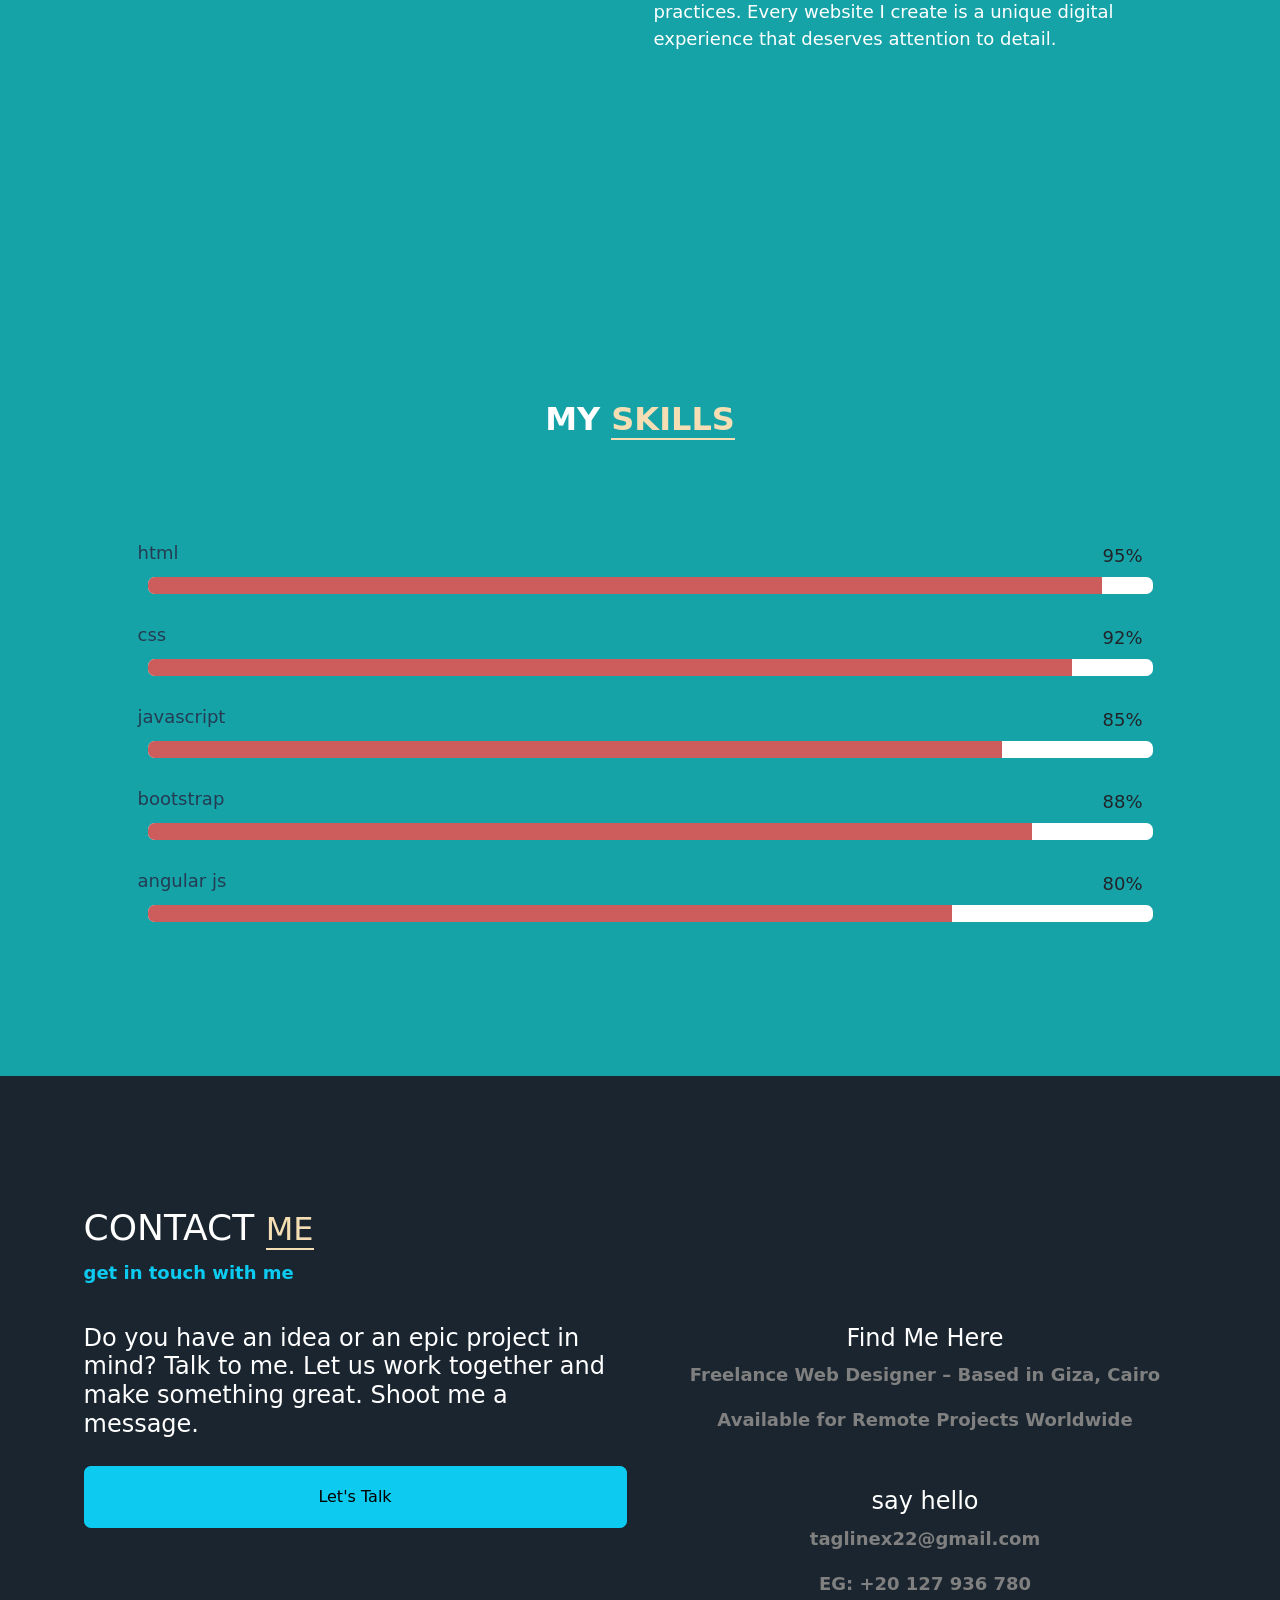
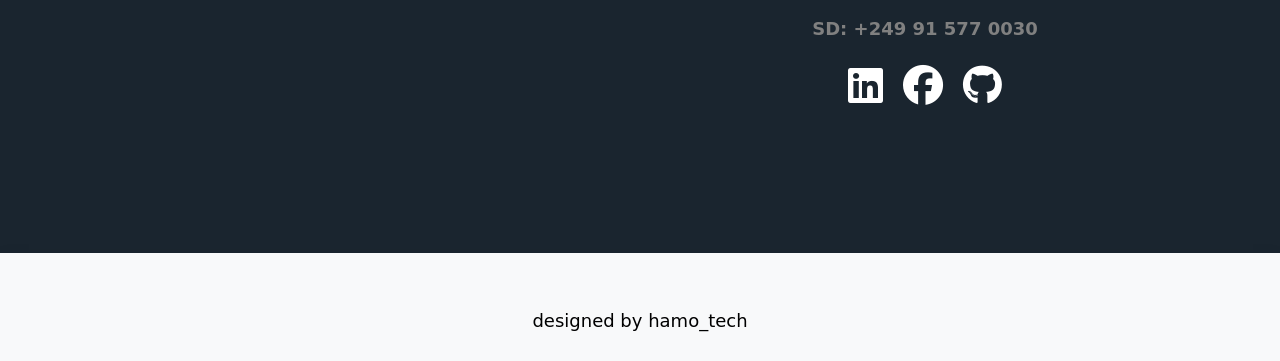
==== commit 91995709: "Update index.html" ====
--- a/index.html
+++ b/index.html
@@ -85,6 +85,18 @@
                        </div>
                     </div>
                 </div>
+                <div class="col-12  col-md-6 col-xl-4 mt-4" data-aos="zoom-in"  data-aos-anchor-placement="bottom-bottom">
+                    <div class="card shadow ">
+                      <div class="gallrey">
+                        <a href="./assets/images/1.PNG"  data-lightbox="my-gallery" data-title="guards system website project via angular js and bootstrap">
+                          <img src="./assets/images/1.PNG" alt="" class="w-100">
+                       </a>
+                       <div class="card-title pt-3">
+                        <a href="https://angular-frontend-final-project.web.app/home" class="btn btn-primary " target="_blank">live project</a>
+                       </div>
+                       </div>
+                    </div>
+                </div>
                 
                  <div class="col-12 col-md-6 col-xl-4 mt-4" data-aos="zoom-in"  data-aos-anchor-placement="bottom-bottom"> 
                      <div class="card shadow ">
@@ -400,4 +412,5 @@
   </script>
     
 </body>
-</html>+
+</html>
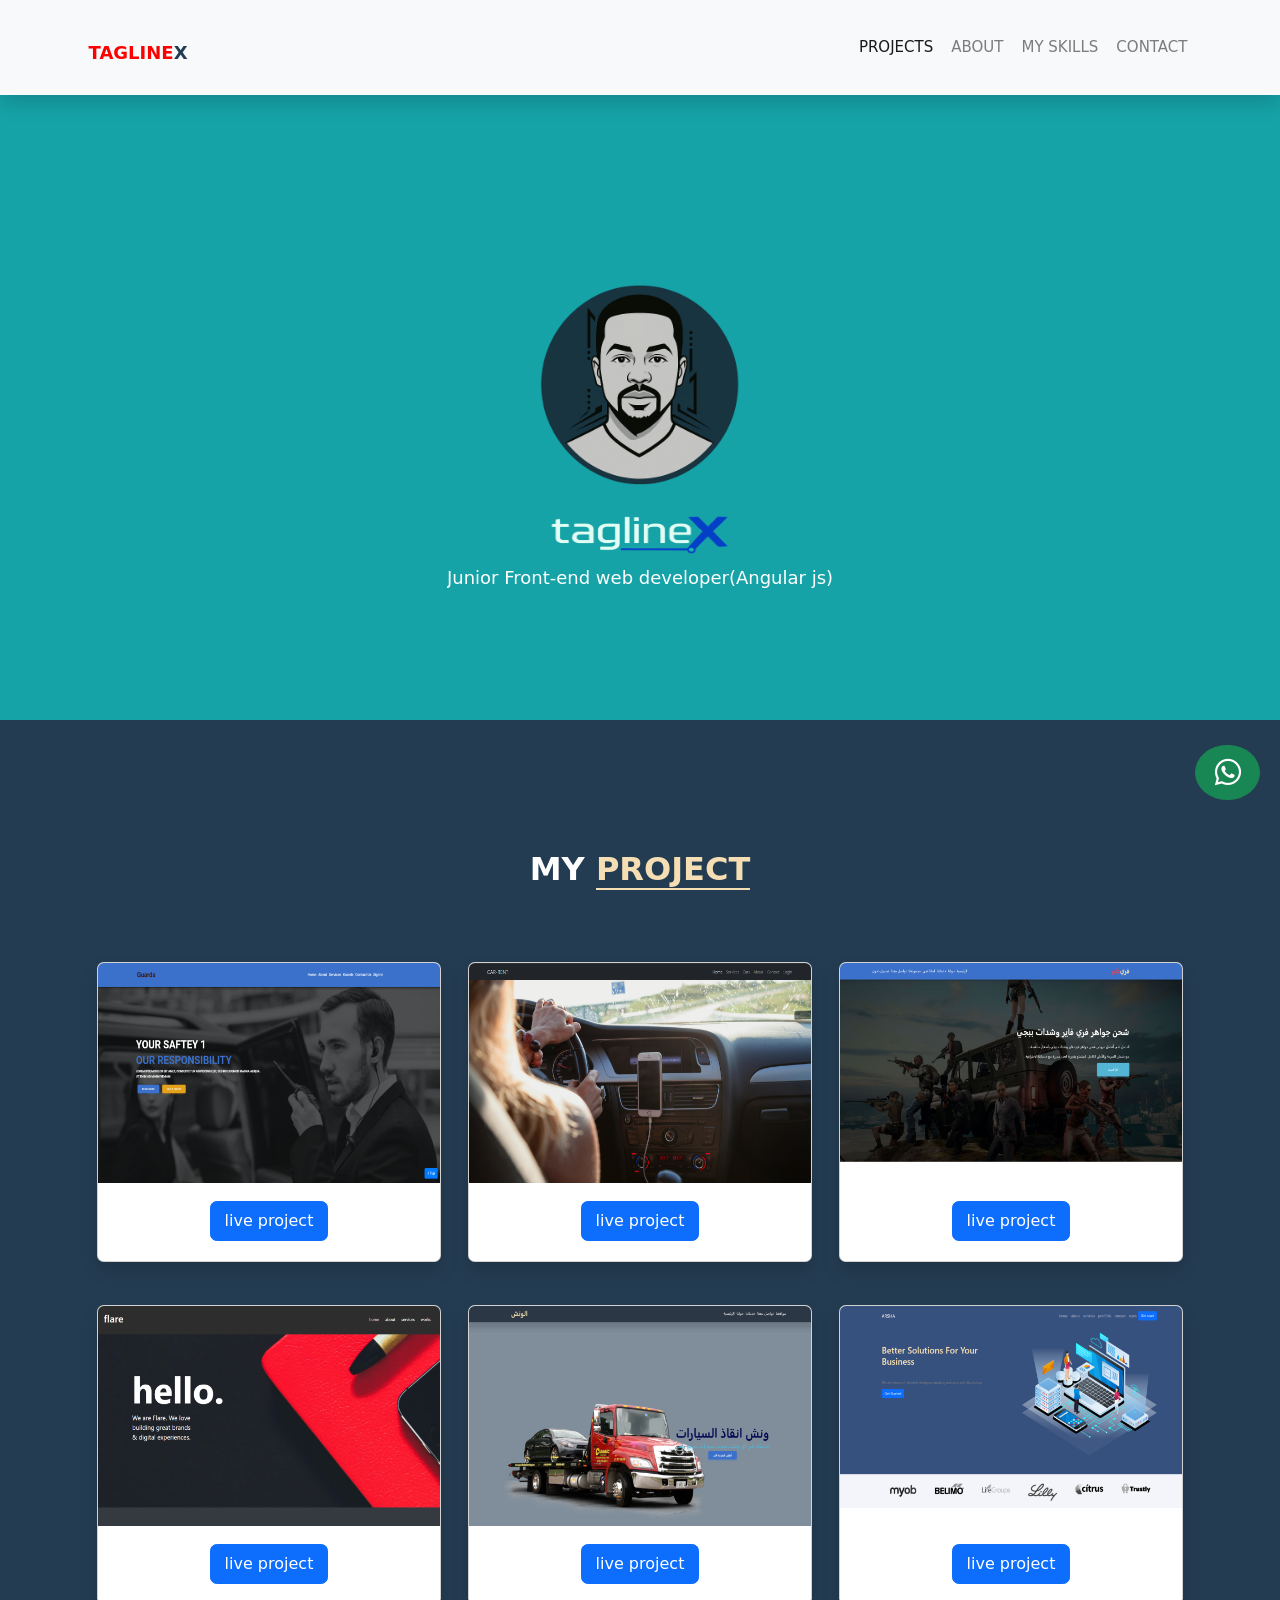
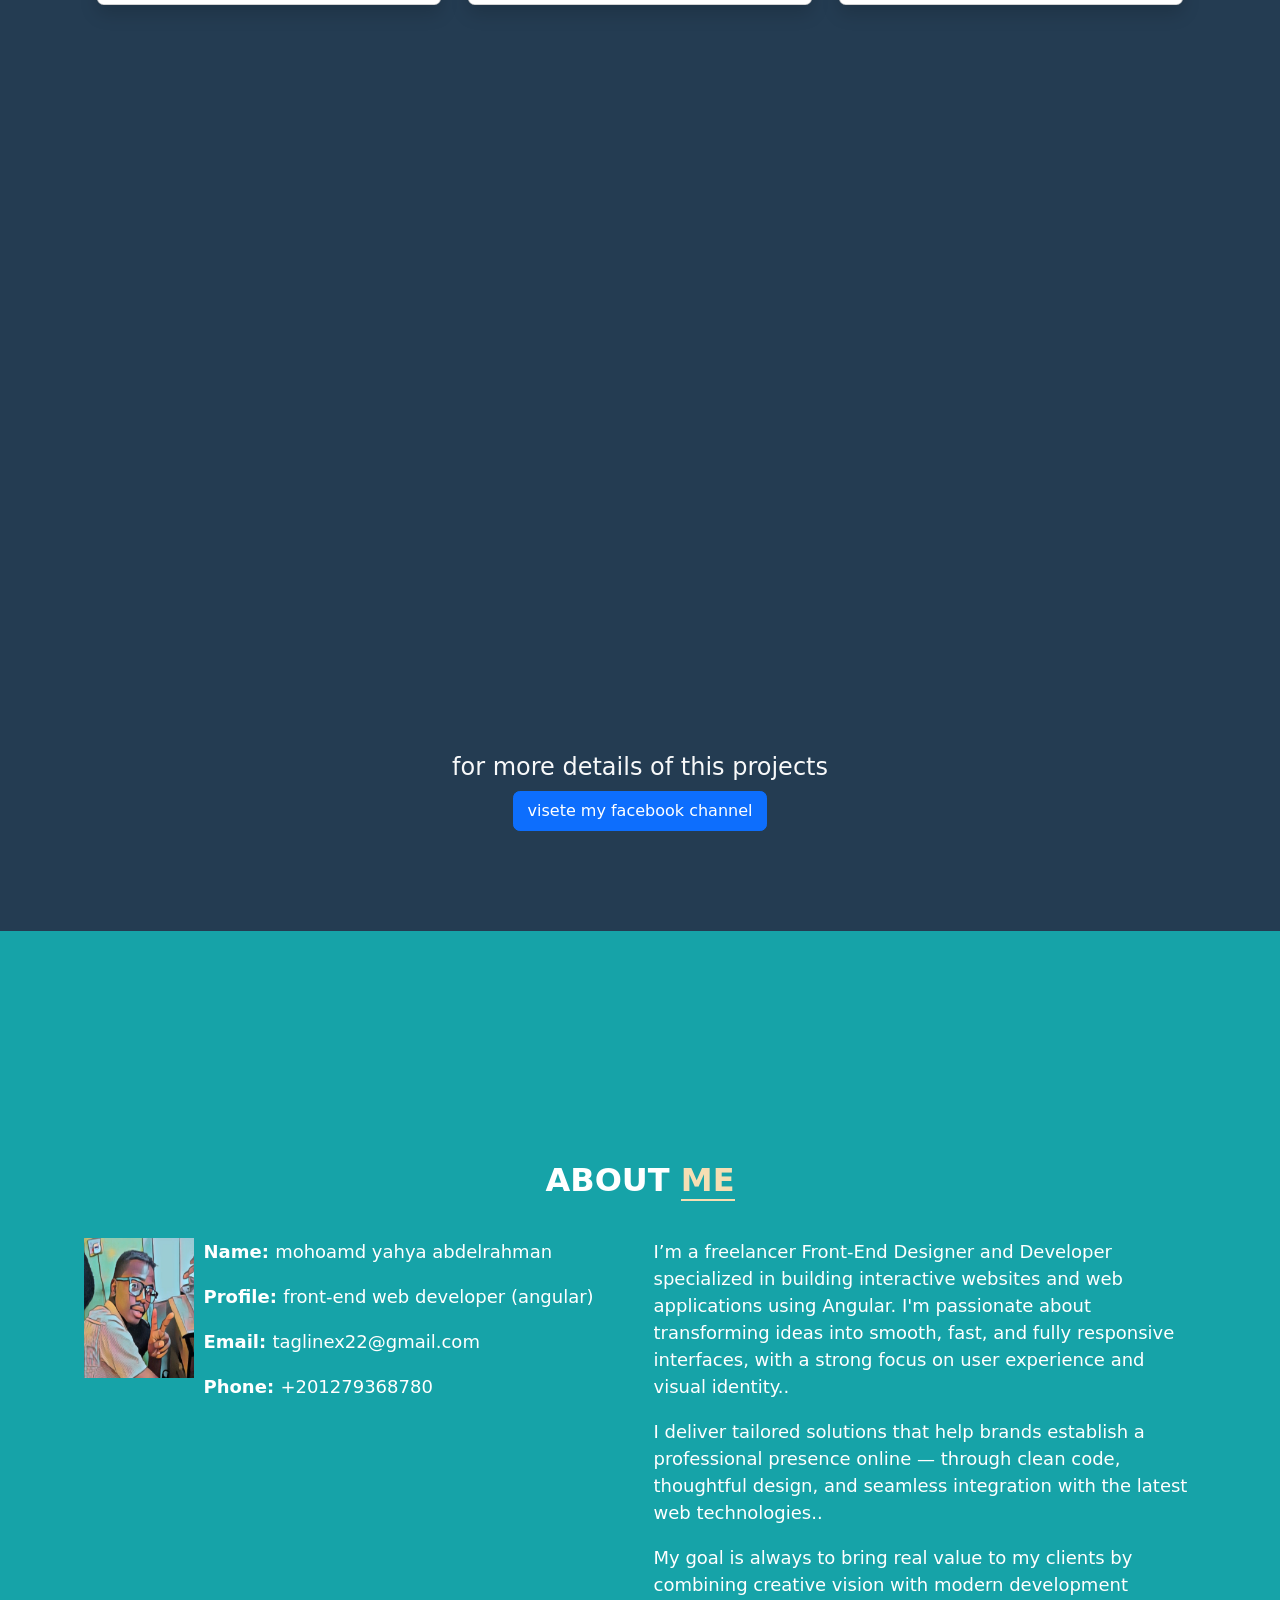
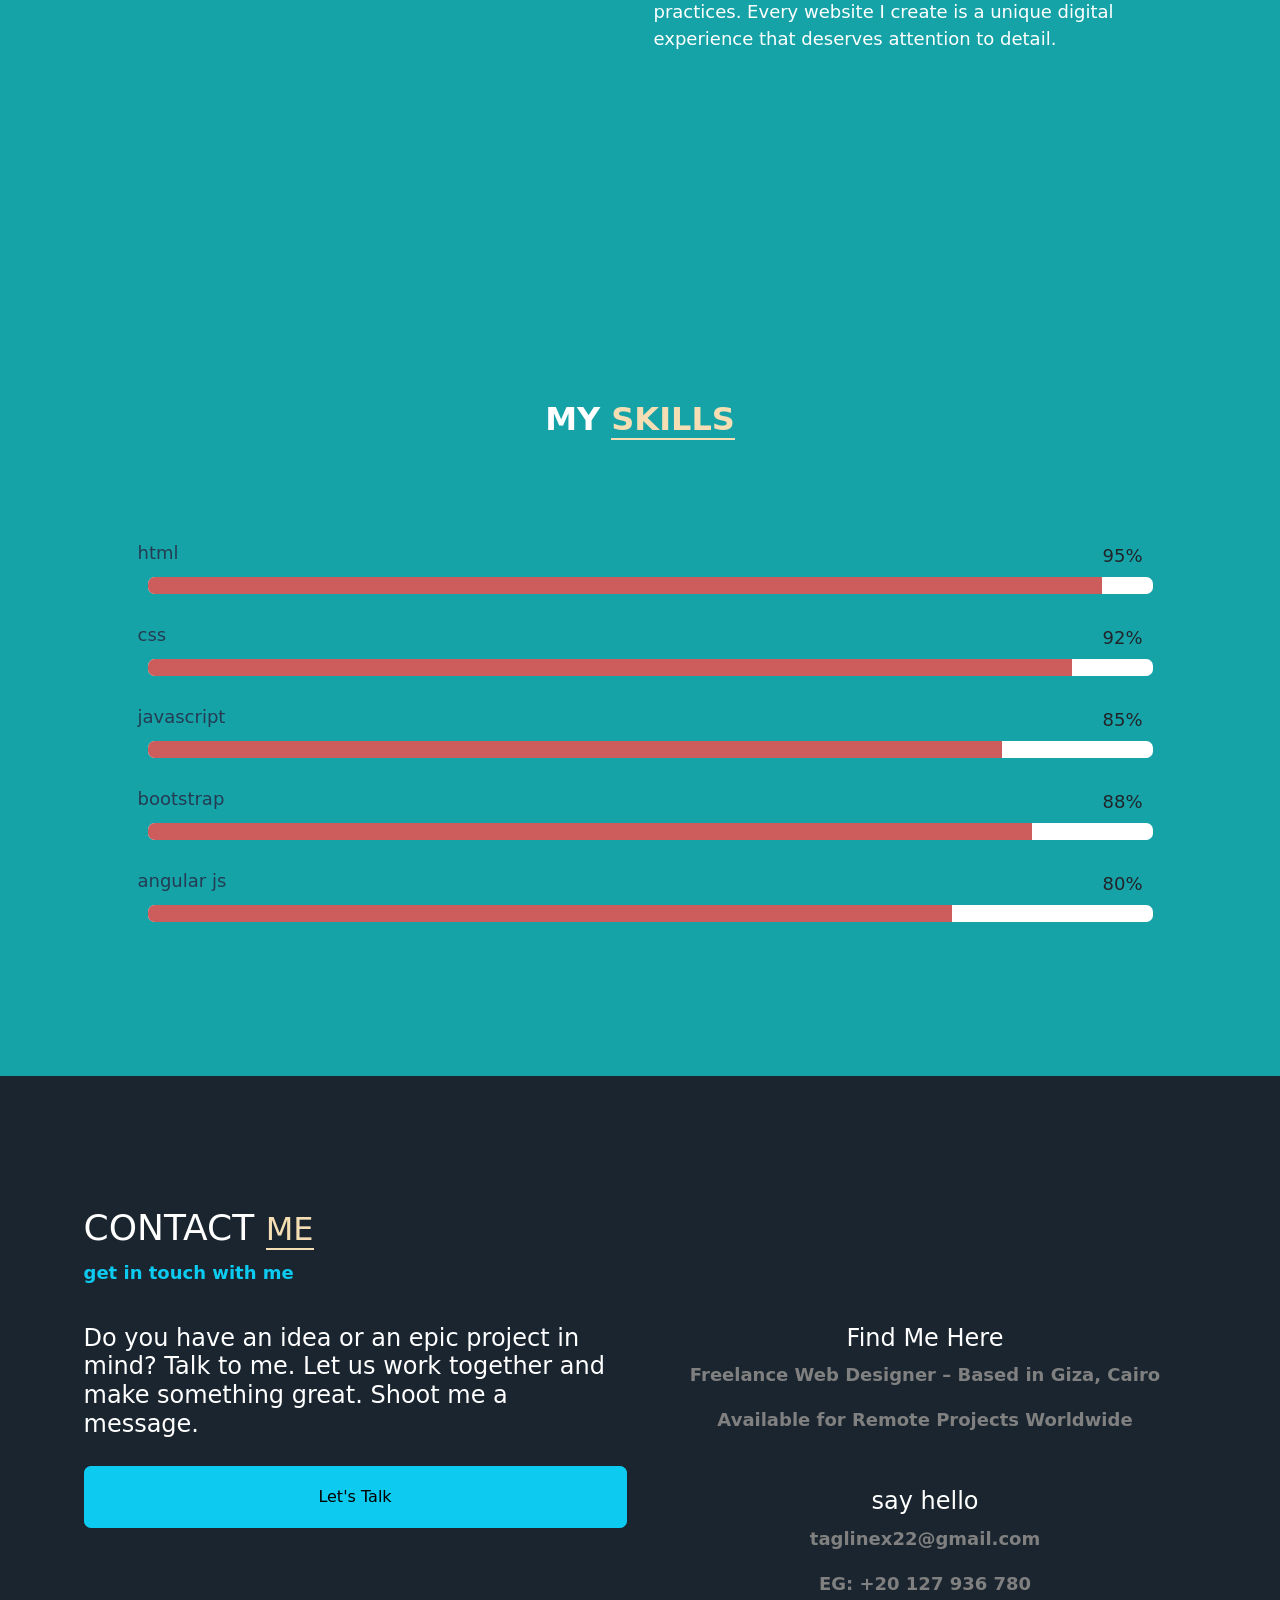
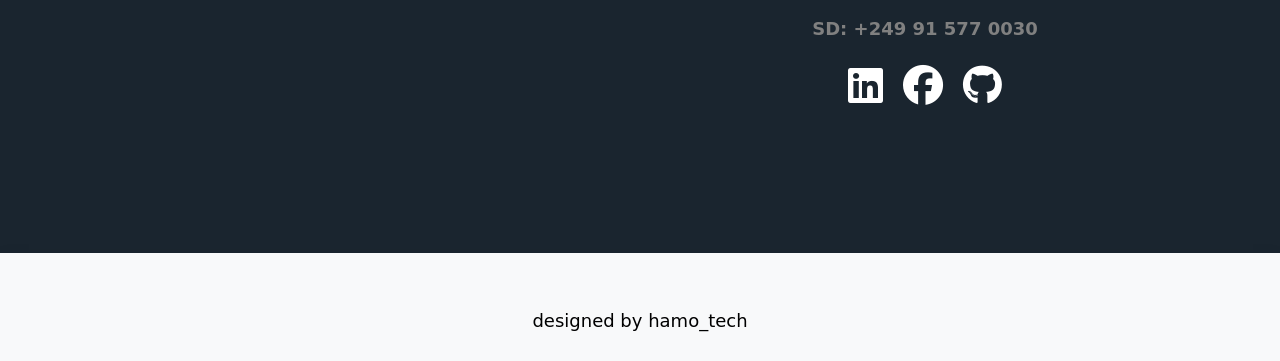
==== commit 54a052ef: "Add files via upload" ====
--- a/index.html
+++ b/index.html
@@ -1,13 +1,14 @@
 <!DOCTYPE html>
 <html lang="en">
+
 <head>
-    <meta charset="UTF-8">
-    <meta name="viewport" content="width=device-width, initial-scale=1.0">
-    <link rel="stylesheet" href="./assets/css/bootstrap.css">
-    <link rel="stylesheet" href="./assets/css/style.css">
-    <link rel="stylesheet" href="./assets/fontawsme/webfonts/all.min.css">
-    <link rel="stylesheet" href="./assets/css/lightbox.min.css">
-     <!-- Bootstrap 5 CSS -->
+  <meta charset="UTF-8">
+  <meta name="viewport" content="width=device-width, initial-scale=1.0">
+  <link rel="stylesheet" href="./assets/css/bootstrap.css">
+  <link rel="stylesheet" href="./assets/css/style.css">
+  <link rel="stylesheet" href="./assets/fontawsme/webfonts/all.min.css">
+  <link rel="stylesheet" href="./assets/css/lightbox.min.css">
+  <!-- Bootstrap 5 CSS -->
   <link href="https://cdn.jsdelivr.net/npm/bootstrap@5.3.2/dist/css/bootstrap.min.css" rel="stylesheet">
   <!-- FontAwesome Icons -->
   <link rel="stylesheet" href="https://cdnjs.cloudflare.com/ajax/libs/font-awesome/6.5.0/css/all.min.css">
@@ -15,402 +16,451 @@
   <link rel="stylesheet" href="./assets/css/style.css">
   <link rel="stylesheet" href="https://unpkg.com/aos@2.3.1/dist/aos.css" />
 
-  
-
-    
-
-
-
-
-    <title>taglineX</title>
+
+
+
+
+
+
+
+  <title>taglineX</title>
 </head>
+
 <body>
-    <!------------------------ << navbar >>-------------------------------->
-    <section id="">
-      <!-- Navbar -->
-<nav class="navbar navbar-expand-lg navbar-light bg-light fixed-top shadow p-3">
-  <div class="container">
-    <a class="navbar-brand" href="#section2"><span class="brand">Tagline<span>X</span></a>
-    <button class="navbar-toggler" type="button" data-bs-toggle="collapse" data-bs-target="#navbarNavAltMarkup"
-      aria-controls="navbarNavAltMarkup" aria-expanded="false" aria-label="Toggle navigation">
-      <span class="navbar-toggler-icon"></span>
-    </button>
-    <div class="collapse navbar-collapse justify-content-end" id="navbarNavAltMarkup">
-      <div class="navbar-nav link">
-        <a class="nav-link active" href="#section3">projects</a>
-        <a class="nav-link" href="#about">About</a>
-        <a class="nav-link" href="#skills">My Skills</a>
-        <a class="nav-link" href="#footer">Contact</a>
+  <!------------------------ << navbar >>-------------------------------->
+  <section id="">
+    <!-- Navbar -->
+    <nav class="navbar navbar-expand-lg navbar-light bg-light fixed-top shadow p-3">
+      <div class="container">
+        <a class="navbar-brand" href="#section2"><span class="brand">Tagline<span>X</span></a>
+        <button class="navbar-toggler" type="button" data-bs-toggle="collapse" data-bs-target="#navbarNavAltMarkup"
+          aria-controls="navbarNavAltMarkup" aria-expanded="false" aria-label="Toggle navigation">
+          <span class="navbar-toggler-icon"></span>
+        </button>
+        <div class="collapse navbar-collapse justify-content-end" id="navbarNavAltMarkup">
+          <div class="navbar-nav link">
+            <a class="nav-link active" href="#section3">projects</a>
+            <a class="nav-link" href="#about">About</a>
+            <a class="nav-link" href="#skills">My Skills</a>
+            <a class="nav-link" href="#footer">Contact</a>
+          </div>
+        </div>
+      </div>
+    </nav>
+  </section>
+
+  <!----------------------------<< hero >>--------------------------------------->
+
+  <section class="hero" id="section2">
+    <div class="container">
+      <div class="row">
+        <div class="col-12">
+          <div class="img" data-aos="fade-up" data-aos-offset="200">
+            <!-- <img src="./assets/images/home ava.png" alt="avatar"> -->
+            <img src="./assets/images/home22.png" alt="avatar">
+          </div>
+          <div class="text">
+            <h2><img src="./assets/images/logo2.png"></h2>
+            <p class="typing-effect">Junior Front-end web developer(Angular js)</p>
+          </div>
+        </div>
+
       </div>
     </div>
-  </div>
-</nav>
-      </section>
-     
-      <!----------------------------<< hero >>--------------------------------------->
-
-      <section class="hero" id="section2" >
-        <div class="container" >
-            <div class="row" >
-                <div class="col-12">
-                    <div class="img" data-aos="fade-up" data-aos-offset="200">
-                        <img src="./assets/images/home ava.png" alt="avatar" >
-                    </div>
-                    <div class="text">
-                      <h2><img src="./assets/images/logo2.png"></h2>                        
-                        <p class="typing-effect">Junior Front-end web developer(Angular js)</p>
-                    </div>
-                </div>
-              
-            </div>
-        </div>
-
-      </section>
-      <!----------------------------<< end hero >>--------------------------------------->
-
-      <!----------------------------<< project >>--------------------------------------->
-      <section class="project" id="section3">
-        <div class="container ">
-            <h1>my <span class="title">project</span></h1>
-            <div class="row w-100 m-auto">
-                <div class="col-12  col-md-6 col-xl-4 mt-4" data-aos="zoom-in"  data-aos-anchor-placement="bottom-bottom">
-                    <div class="card shadow ">
-                      <div class="gallrey">
-                        <a href="./assets/images/1.PNG"  data-lightbox="my-gallery" data-title="guards system website project via angular js and bootstrap">
-                          <img src="./assets/images/1.PNG" alt="" class="w-100">
-                       </a>
-                       <div class="card-title pt-3">
-                        <a href="https://angular-frontend-final-project.web.app/home" class="btn btn-primary " target="_blank">live project</a>
-                       </div>
-                       </div>
-                    </div>
-                </div>
-                <div class="col-12  col-md-6 col-xl-4 mt-4" data-aos="zoom-in"  data-aos-anchor-placement="bottom-bottom">
-                    <div class="card shadow ">
-                      <div class="gallrey">
-                        <a href="./assets/images/1.PNG"  data-lightbox="my-gallery" data-title="guards system website project via angular js and bootstrap">
-                          <img src="./assets/images/1.PNG" alt="" class="w-100">
-                       </a>
-                       <div class="card-title pt-3">
-                        <a href="https://angular-frontend-final-project.web.app/home" class="btn btn-primary " target="_blank">live project</a>
-                       </div>
-                       </div>
-                    </div>
-                </div>
-                
-                 <div class="col-12 col-md-6 col-xl-4 mt-4" data-aos="zoom-in"  data-aos-anchor-placement="bottom-bottom"> 
-                     <div class="card shadow ">
-                      <div class="gallrey">
-                        <a href="./assets/images/project10.PNG"  data-lightbox="my-gallery" data-title="free fire website via angular js and bootstrap">
-                          <img src="./assets/images/project10.PNG" alt="" class="w-100">
-                       </a>
-                       <div class="card-title pt-3"><a href="https://hamadagithub22.github.io/angular-freeFire/home" class="btn btn-primary" target="_blank">live project</a></div>
-                       </div>
-                     </div>
-                </div>
-                <div class="col-12 col-md-6 col-xl-4 mt-4" data-aos="zoom-in"  data-aos-anchor-placement="bottom-bottom">
-                     <div class="card shadow">
-                      <div class="gallrey">
-                        <a href="./assets/images/project3.PNG"  data-lightbox="my-gallery" data-title="flare website project via css and html only">
-                          <img src="./assets/images/project3.PNG" alt="" class="w-100">
-                       </a>
-                       <div class="card-title pt-3"><a href="https://hamadagithub22.github.io/challenge_flare_project_11/" class="btn btn-primary" target="_blank">live project</a></div>
-                       </div>
-                     </div>
-                </div>
-                <div class="col-12 col-md-6 col-xl-4 mt-4" data-aos="zoom-in"  data-aos-anchor-placement="bottom-bottom">
-                     <div class="card shadow">
-                      <div class="gallrey">
-                        <a href="./assets/images/project4.PNG"  data-lightbox="my-gallery" data-title="track system website project via angular js and bootstrap">
-                          <img src="./assets/images/project4.PNG" alt="" class="w-100">
-                       </a>
-                       <div class="card-title pt-3"><a href="https://track-system-angular.web.app" class="btn btn-primary" target="_blank">live project</a></div>
-                       </div>
-                     </div>
-                </div>
-                   <div class="col-12 col-md-6 col-xl-4 mt-4" data-aos="zoom-in"  data-aos-anchor-placement="bottom-bottom">
-                    <div class="card shadow">
-                      <div class="gallrey">
-                        <a href="./assets/images/project2.PNG"  data-lightbox="my-gallery" data-title="arsha website project via html and css and javascript and bootstrap">
-                          <img src="./assets/images/project2.PNG" alt="" class="w-100">
-                       </a>
-                       <div class="card-title pt-3"><a href="https://hamadagithub22.github.io/challenge_Arsha_project_12/"  class="btn btn-primary" target="_blank">live project</a></div>
-                       </div>
-                    </div>
-                </div>
-                <div class="col-12 col-md-6 col-xl-4 mt-4" data-aos="zoom-in"  data-aos-anchor-placement="bottom-bottom">
-                    <div class="card shadow">
-                      <div class="gallrey">
-                        <a href="./assets/images/project6.PNG"  data-lightbox="my-gallery" data-title="application crud system via html and css and javascript only">
-                          <img src="./assets/images/project6.PNG" alt="" class="w-100">
-                       </a>
-                       <div class="card-title pt-3"><a href="https://hamadagithub22.github.io/applicants_card_project_08/" class="btn btn-primary " target="_blank">live project</a></div>
-                       </div>
-                    </div>
-                </div>
-                <div class="col-12 col-md-6 col-xl-4 mt-4" data-aos="zoom-in"  data-aos-anchor-placement="bottom-bottom">
-                    <div class="card shadow">
-                      <div class="gallrey">
-                        <a href="./assets/images/project8.PNG"  data-lightbox="my-gallery" data-title="cyber gaming project via html and css and javascript">
-                          <img src="./assets/images/project8.PNG" alt="" class="w-100">
-                       </a>
-                       <div class="card-title pt-3"><a href="https://hamadagithub22.github.io/cyber-gaming_project_09/" class="btn btn-primary" target="_blank">live project</a></div>
-                       </div>
-                    </div>
-                </div>
-                <div class="col-12 col-md-6 col-xl-4 mt-4" data-aos="zoom-in"  data-aos-anchor-placement="bottom-bottom">
-                    <div class="card shadow">
-                      <div class="gallrey">
-                        <a href="./assets/images/project9.PNG"  data-lightbox="my-gallery" data-title="master code website project via html and css and javascript only">
-                          <img src="./assets/images/project9.PNG" alt="" class="w-100">
-                       </a>
-                       <div class="card-title pt-3"><a href="https://hamadagithub22.github.io/challenge_master-Code_project_14/"  class="btn btn-primary" target="_blank">live project</a></div>
-                       </div>
-                    </div>
-                </div>
-                <div class="col-12 col-md-6 col-xl-4 mt-4" data-aos="zoom-in"  data-aos-anchor-placement="bottom-bottom">
-                    <div class="card shadow">
-                      <div class="gallrey">
-                        <a href="./assets/images/project12.PNG"  data-lightbox="my-gallery" data-title="simple jetro website project via html and bootstrap only">
-                          <img src="./assets/images/project12.PNG" alt="" class="w-100">
-                       </a>
-                       <div class="card-title pt-3"><a href="https://hamadagithub22.github.io/jetro-_project_05/"  class="btn btn-primary" target="_blank">live project</a></div>
-                       </div>
-                    </div>
-                </div>
-                <div class="col-12 col-md-6 col-xl-4 mt-4" data-aos="zoom-in"  data-aos-anchor-placement="bottom-bottom">
-                    <div class="card shadow">
-                      <div class="gallrey">
-                        <a href="./assets/images/prtoject13.png"  data-lightbox="my-gallery" data-title="simple product managment cruds system project via html and css and javascript">
-                          <img src="./assets/images/prtoject13.png" alt="" class="w-100">
-                       </a>
-                       <div class="card-title pt-3"><a href="https://hamadagithub22.github.io/PRODUCT-CRUDS-SYSTEM/"  class="btn btn-primary" target="_blank">live project</a></div>
-                       </div>
-                    </div>
-                </div>
-             
-               
-        </div>
-        <div class="text pt-5">
-          <h3 class="text-light">for more details of this projects</h3>
-        <a href="https://www.facebook.com/share/16ctkx3nF6/?mibextid=wwXIfr" class="btn btn-primary" target="_blank">visete my facebook channel</a>
-        </div>
-
-      </section>
-
-
-      <!----------------------------<< end project >>--------------------------------------->
-
-
-
-      <!----------------------------<< about me  >>------------------------------------------>
-      <section class="about" id="about">
-        <h1>about <span class="title">me</span></h1>
-        <div class="container">
-          <div class="row">
-            <div class="col-12 col-md-6 box b">
-              <div class="box-img">
-                <img src="./assets/images/about3.JPG" data-aos="zoom-in" data-aos-anchor-placement="bottom-bottom">
+
+  </section>
+  <!----------------------------<< end hero >>--------------------------------------->
+
+  <!----------------------------<< project >>--------------------------------------->
+  <section class="project" id="section3">
+    <div class="container ">
+      <h1>my <span class="title">project</span></h1>
+      <div class="row w-100 m-auto">
+        <div class="col-12  col-md-6 col-xl-4 mt-4" data-aos="zoom-in" data-aos-anchor-placement="bottom-bottom">
+          <div class="card shadow ">
+            <div class="gallrey">
+              <a href="./assets/images/1.PNG" data-lightbox="my-gallery"
+                data-title="guards system website project via angular js and bootstrap">
+                <img src="./assets/images/1.PNG" alt="" class="w-100">
+              </a>
+              <div class="card-title pt-3">
+                <a href="https://angular-frontend-final-project.web.app/home" class="btn btn-primary "
+                  target="_blank">live project</a>
               </div>
-              <div class="box-text">
-     
-                <p><strong>Name: </strong>mohoamd yahya abdelrahman</p>
-                <p><strong>Profile: </strong> front-end web developer (angular)</p>
-                <p><strong>Email: </strong>taglinex22@gmail.com</p>
-                <p><strong>Phone: </strong>+201279368780</p>
+            </div>
+          </div>
+        </div>
+        <div class="col-12  col-md-6 col-xl-4 mt-4" data-aos="zoom-in" data-aos-anchor-placement="bottom-bottom">
+          <div class="card shadow ">
+            <div class="gallrey">
+              <a href="./assets/images/car.PNG" data-lightbox="my-gallery"
+                data-title="Car Rental Platform – Fullstack Laravel (MVC) Project">
+                <img src="./assets/images/car.PNG" alt="" class="w-100">
+              </a>
+              <div class="card-title pt-3">
+                <a href="http://www.carrent22.infinityfreeapp.com/" class="btn btn-primary " target="_blank">live
+                  project</a>
               </div>
             </div>
-            <div class="col-12 col-md-6 box">
-            
-              <div class="box-text">
-               <p data-aos="fade-up" data-aos-anchor-placement="bottom-bottom">I’m a freelancer Front-End Designer and Developer specialized in building interactive websites and web applications using Angular.
-                 I'm passionate about transforming ideas into smooth, fast, and fully responsive interfaces, with a strong focus on 
-                 user experience and visual identity..</p>
-
-               <p data-aos="fade-up" data-aos-anchor-placement="bottom-bottom">I deliver tailored solutions that help brands establish a professional presence online — through 
-                clean code, thoughtful design, and seamless integration with the latest web technologies..</p>
-
-                <p data-aos="fade-up" data-aos-anchor-placement="bottom-bottom">My goal is always to bring real value to my clients by combining creative vision with modern development
-                   practices. Every website I create is a unique digital experience that deserves attention to detail.</p>
-              </div>
-            </div>
-          </div>
-        </div>
-      </section>
- 
-    
-      
-
-      <section class="ProSection" class="skills" id="skills">
-        <h1>my <span class="title">skills</span></h1>
-        <div class="container"  data-aos="zoom-in" data-aos-anchor-placement="bottom-bottom">
-               <!-----------------------------<< progress >>----------------------------->
-       
-               <div class="pro m-5">
-               <div class="pr"> <h6>html</h6> <p>95%</p></div>
-                <div class="progress">
-                   <span style="width: 280px;" data-width="95%"></span>
-                </div>
-                <div class="pr"> <h6>css</h6> <p>92%</p></div>
-                <div class="progress">
-                   <span style="width: 0;" data-width="92%"></span>
-                </div>
-                <div class="pr"> <h6>javascript</h6> <p>85%</p></div>
-                <div class="progress">
-                   <span style="width: 0;" data-width="85%"></span>
-                </div>
-                <div class="pr"> <h6>bootstrap</h6> <p>88%</p></div>
-                <div class="progress">
-                   <span style="width: 0;" data-width="88%"></span>
-                </div>
-                <div class="pr"> <h6>angular js</h6> <p>80%</p></div>
-                <div class="progress">
-                   <span style="width: 0;" data-width="80%"></span>
-                </div>
-                
-              </div>
-          
-          
-          
-                <!------------------------------------------------------------------------>
-                
-                    
-            </div>  
-        </div>
-    </section>
-    
-   
-
-      <!----------------------------<< end about me >>--------------------------------------->
-
-
-
-      <!----------------------------<< footer   >>--------------------------------------->
-      <footer>
-        <div class="container" id="footer">
-          <div class="title">
-            <h2>Contact <span class="title">me</span></h2>
-            <p class="text-info">get in touch with me</p>
-          </div>
-          <div class="row">
-            <div class="col-12 col-md-6 mb-2">
- 
-              <h3 class="text-left pb-3">Do you have an idea or an epic project in mind? Talk to me. Let us work together and make something great. Shoot me a message.
-              </h3>
-              <div class="s-contact__email-us">
-                <a href="mailto:taglinex22@gmail.com" class="btn btn-info w-100 p-3 mb-5">Let's Talk</a>
-            </div>
-            </div>
-            <div class="col-12 col-md-6">
-
-              <div class="box-1">
-                <h3 class="tx">Find Me Here</h3>
-                <p>Freelance Web Designer – Based in Giza, Cairo</p>
-                <p>Available for Remote Projects Worldwide</p>
-              </div>
-              <div class="box-2 ">
-                <h3 class="mt-5 tx">say hello  </h3>
-                <p>taglinex22@gmail.com</p>
-                <p>EG: +20 127 936 780</p>
-                <p>SD: +249 91 577 0030</p>
-              </div>
-              <div class="media1">
-                <a href="https://www.linkedin.com/in/hamadastore22/" target="_blank" data-aos="zoom-in" data-aos-anchor-placement="bottom-bottom">
-                  <i class="fa-brands fa-linkedin" ></i>
-                </a>
-                <a href="https://www.facebook.com/share/16ctkx3nF6/?mibextid=wwXIfr" target="_blank" data-aos="zoom-in" data-aos-anchor-placement="bottom-bottom">
-                  <i class="fa-brands fa-facebook" ></i>
-                </a>
-                <!-- <a href="#" target="_blank" data-aos="zoom-in" data-aos-anchor-placement="bottom-bottom">
+          </div>
+        </div>
+
+        <div class="col-12 col-md-6 col-xl-4 mt-4" data-aos="zoom-in" data-aos-anchor-placement="bottom-bottom">
+          <div class="card shadow ">
+            <div class="gallrey">
+              <a href="./assets/images/project10.PNG" data-lightbox="my-gallery"
+                data-title="free fire website via angular js and bootstrap">
+                <img src="./assets/images/project10.PNG" alt="" class="w-100">
+              </a>
+              <div class="card-title pt-3"><a href="https://hamadagithub22.github.io/angular-freeFire/home"
+                  class="btn btn-primary" target="_blank">live project</a></div>
+            </div>
+          </div>
+        </div>
+        <div class="col-12 col-md-6 col-xl-4 mt-4" data-aos="zoom-in" data-aos-anchor-placement="bottom-bottom">
+          <div class="card shadow">
+            <div class="gallrey">
+              <a href="./assets/images/project3.PNG" data-lightbox="my-gallery"
+                data-title="flare website project via css and html only">
+                <img src="./assets/images/project3.PNG" alt="" class="w-100">
+              </a>
+              <div class="card-title pt-3"><a href="https://hamadagithub22.github.io/challenge_flare_project_11/"
+                  class="btn btn-primary" target="_blank">live project</a></div>
+            </div>
+          </div>
+        </div>
+        <div class="col-12 col-md-6 col-xl-4 mt-4" data-aos="zoom-in" data-aos-anchor-placement="bottom-bottom">
+          <div class="card shadow">
+            <div class="gallrey">
+              <a href="./assets/images/project4.PNG" data-lightbox="my-gallery"
+                data-title="track system website project via angular js and bootstrap">
+                <img src="./assets/images/project4.PNG" alt="" class="w-100">
+              </a>
+              <div class="card-title pt-3"><a href="https://track-system-angular.web.app" class="btn btn-primary"
+                  target="_blank">live project</a></div>
+            </div>
+          </div>
+        </div>
+        <div class="col-12 col-md-6 col-xl-4 mt-4" data-aos="zoom-in" data-aos-anchor-placement="bottom-bottom">
+          <div class="card shadow">
+            <div class="gallrey">
+              <a href="./assets/images/project2.PNG" data-lightbox="my-gallery"
+                data-title="arsha website project via html and css and javascript and bootstrap">
+                <img src="./assets/images/project2.PNG" alt="" class="w-100">
+              </a>
+              <div class="card-title pt-3"><a href="https://hamadagithub22.github.io/challenge_Arsha_project_12/"
+                  class="btn btn-primary" target="_blank">live project</a></div>
+            </div>
+          </div>
+        </div>
+        <div class="col-12 col-md-6 col-xl-4 mt-4" data-aos="zoom-in" data-aos-anchor-placement="bottom-bottom">
+          <div class="card shadow">
+            <div class="gallrey">
+              <a href="./assets/images/project6.PNG" data-lightbox="my-gallery"
+                data-title="application crud system via html and css and javascript only">
+                <img src="./assets/images/project6.PNG" alt="" class="w-100">
+              </a>
+              <div class="card-title pt-3"><a href="https://hamadagithub22.github.io/applicants_card_project_08/"
+                  class="btn btn-primary " target="_blank">live project</a></div>
+            </div>
+          </div>
+        </div>
+        <div class="col-12 col-md-6 col-xl-4 mt-4" data-aos="zoom-in" data-aos-anchor-placement="bottom-bottom">
+          <div class="card shadow">
+            <div class="gallrey">
+              <a href="./assets/images/project8.PNG" data-lightbox="my-gallery"
+                data-title="cyber gaming project via html and css and javascript">
+                <img src="./assets/images/project8.PNG" alt="" class="w-100">
+              </a>
+              <div class="card-title pt-3"><a href="https://hamadagithub22.github.io/cyber-gaming_project_09/"
+                  class="btn btn-primary" target="_blank">live project</a></div>
+            </div>
+          </div>
+        </div>
+        <div class="col-12 col-md-6 col-xl-4 mt-4" data-aos="zoom-in" data-aos-anchor-placement="bottom-bottom">
+          <div class="card shadow">
+            <div class="gallrey">
+              <a href="./assets/images/project9.PNG" data-lightbox="my-gallery"
+                data-title="master code website project via html and css and javascript only">
+                <img src="./assets/images/project9.PNG" alt="" class="w-100">
+              </a>
+              <div class="card-title pt-3"><a href="https://hamadagithub22.github.io/challenge_master-Code_project_14/"
+                  class="btn btn-primary" target="_blank">live project</a></div>
+            </div>
+          </div>
+        </div>
+        <div class="col-12 col-md-6 col-xl-4 mt-4" data-aos="zoom-in" data-aos-anchor-placement="bottom-bottom">
+          <div class="card shadow">
+            <div class="gallrey">
+              <a href="./assets/images/project12.PNG" data-lightbox="my-gallery"
+                data-title="simple jetro website project via html and bootstrap only">
+                <img src="./assets/images/project12.PNG" alt="" class="w-100">
+              </a>
+              <div class="card-title pt-3"><a href="https://hamadagithub22.github.io/jetro-_project_05/"
+                  class="btn btn-primary" target="_blank">live project</a></div>
+            </div>
+          </div>
+        </div>
+        <div class="col-12 col-md-6 col-xl-4 mt-4" data-aos="zoom-in" data-aos-anchor-placement="bottom-bottom">
+          <div class="card shadow">
+            <div class="gallrey">
+              <a href="./assets/images/prtoject13.png" data-lightbox="my-gallery"
+                data-title="simple product managment cruds system project via html and css and javascript">
+                <img src="./assets/images/prtoject13.png" alt="" class="w-100">
+              </a>
+              <div class="card-title pt-3"><a href="https://hamadagithub22.github.io/PRODUCT-CRUDS-SYSTEM/"
+                  class="btn btn-primary" target="_blank">live project</a></div>
+            </div>
+          </div>
+        </div>
+
+
+      </div>
+      <div class="text pt-5">
+        <h3 class="text-light">for more details of this projects</h3>
+        <a href="https://www.facebook.com/share/16ctkx3nF6/?mibextid=wwXIfr" class="btn btn-primary"
+          target="_blank">visete my facebook channel</a>
+      </div>
+
+  </section>
+
+
+  <!----------------------------<< end project >>--------------------------------------->
+
+
+
+  <!----------------------------<< about me  >>------------------------------------------>
+  <section class="about" id="about">
+    <h1>about <span class="title">me</span></h1>
+    <div class="container">
+      <div class="row">
+        <div class="col-12 col-md-6 box b">
+          <div class="box-img">
+            <img src="./assets/images/about3.JPG" data-aos="zoom-in" data-aos-anchor-placement="bottom-bottom">
+          </div>
+          <div class="box-text">
+
+            <p><strong>Name: </strong>mohoamd yahya abdelrahman</p>
+            <p><strong>Profile: </strong> front-end web developer (angular)</p>
+            <p><strong>Email: </strong>taglinex22@gmail.com</p>
+            <p><strong>Phone: </strong>+201279368780</p>
+          </div>
+        </div>
+        <div class="col-12 col-md-6 box">
+
+          <div class="box-text">
+            <p data-aos="fade-up" data-aos-anchor-placement="bottom-bottom">I’m a freelancer Front-End Designer and
+              Developer specialized in building interactive websites and web applications using Angular.
+              I'm passionate about transforming ideas into smooth, fast, and fully responsive interfaces, with a strong
+              focus on
+              user experience and visual identity..</p>
+
+            <p data-aos="fade-up" data-aos-anchor-placement="bottom-bottom">I deliver tailored solutions that help
+              brands establish a professional presence online — through
+              clean code, thoughtful design, and seamless integration with the latest web technologies..</p>
+
+            <p data-aos="fade-up" data-aos-anchor-placement="bottom-bottom">My goal is always to bring real value to my
+              clients by combining creative vision with modern development
+              practices. Every website I create is a unique digital experience that deserves attention to detail.</p>
+          </div>
+        </div>
+      </div>
+    </div>
+  </section>
+
+
+
+
+  <section class="ProSection" class="skills" id="skills">
+    <h1>my <span class="title">skills</span></h1>
+    <div class="container" data-aos="zoom-in" data-aos-anchor-placement="bottom-bottom">
+      <!-----------------------------<< progress >>----------------------------->
+
+      <div class="pro m-5">
+        <div class="pr">
+          <h6>html</h6>
+          <p>95%</p>
+        </div>
+        <div class="progress">
+          <span style="width: 280px;" data-width="95%"></span>
+        </div>
+        <div class="pr">
+          <h6>css</h6>
+          <p>92%</p>
+        </div>
+        <div class="progress">
+          <span style="width: 0;" data-width="92%"></span>
+        </div>
+        <div class="pr">
+          <h6>javascript</h6>
+          <p>85%</p>
+        </div>
+        <div class="progress">
+          <span style="width: 0;" data-width="85%"></span>
+        </div>
+        <div class="pr">
+          <h6>bootstrap</h6>
+          <p>88%</p>
+        </div>
+        <div class="progress">
+          <span style="width: 0;" data-width="88%"></span>
+        </div>
+        <div class="pr">
+          <h6>angular js</h6>
+          <p>80%</p>
+        </div>
+        <div class="progress">
+          <span style="width: 0;" data-width="80%"></span>
+        </div>
+
+      </div>
+
+
+
+      <!------------------------------------------------------------------------>
+
+
+    </div>
+    </div>
+  </section>
+
+
+
+  <!----------------------------<< end about me >>--------------------------------------->
+
+
+
+  <!----------------------------<< footer   >>--------------------------------------->
+  <footer>
+    <div class="container" id="footer">
+      <div class="title">
+        <h2>Contact <span class="title">me</span></h2>
+        <p class="text-info">get in touch with me</p>
+      </div>
+      <div class="row">
+        <div class="col-12 col-md-6 mb-2">
+
+          <h3 class="text-left pb-3">Do you have an idea or an epic project in mind? Talk to me. Let us work together
+            and make something great. Shoot me a message.
+          </h3>
+          <div class="s-contact__email-us">
+            <a href="mailto:taglinex22@gmail.com" class="btn btn-info w-100 p-3 mb-5">Let's Talk</a>
+          </div>
+        </div>
+        <div class="col-12 col-md-6">
+
+          <div class="box-1">
+            <h3 class="tx">Find Me Here</h3>
+            <p>Freelance Web Designer – Based in Giza, Cairo</p>
+            <p>Available for Remote Projects Worldwide</p>
+          </div>
+          <div class="box-2 ">
+            <h3 class="mt-5 tx">say hello </h3>
+            <p>taglinex22@gmail.com</p>
+            <p>EG: +20 127 936 780</p>
+            <p>SD: +249 91 577 0030</p>
+          </div>
+          <div class="media1">
+            <a href="https://www.linkedin.com/in/hamadastore22/" target="_blank" data-aos="zoom-in"
+              data-aos-anchor-placement="bottom-bottom">
+              <i class="fa-brands fa-linkedin"></i>
+            </a>
+            <a href="https://www.facebook.com/share/16ctkx3nF6/?mibextid=wwXIfr" target="_blank" data-aos="zoom-in"
+              data-aos-anchor-placement="bottom-bottom">
+              <i class="fa-brands fa-facebook"></i>
+            </a>
+            <!-- <a href="#" target="_blank" data-aos="zoom-in" data-aos-anchor-placement="bottom-bottom">
                   <i class="fa-brands fa-telegram" ></i>
                 </a> -->
-                
-                <a href="https://github.com/hamadagithub22" target="_blank" data-aos="zoom-in" data-aos-anchor-placement="bottom-bottom">
-                  <i class="fa-brands fa-github" ></i>
-                </a>
-              </div>
-              
-              
-            </div>
-          </div>
-        </div>
-
-        
-      </footer>
-      <div class="copyright bg-light shadow p-5">
-        <!-- <p>Copyright © tag lineX 2025 </p> -->
-         <p>designed by hamo_tech</p>
-      </div>
-      <!-- زر الواتساب -->
-<a href="https://wa.me/+201279368780" target="_blank" class="whasap btn btn-success rounded-circle position-fixed" style="bottom: 100px; right: 20px; z-index: 1030;">
-  <i class="fa-brands fa-whatsapp" style="font-size: 30px;"></i>
-</a>
-      <!----------------------------<< end footer   >>--------------------------------------->
-    
-      
-      
-      
-      
-    
-    <!------------------------ << navbar >>-------------------------------->
-
-
-
-   
-
-     <!----------------------------------------<< spinner >>-------------------------------------->
- 
-
-      	<!-- Page Preloder -->
-	<div id="preloder">
-		<div class="loader"></div>
-	</div>
-
-
- 
-    <script src="https://code.jquery.com/jquery-3.5.1.slim.min.js"></script>
- <script src="https://unpkg.com/aos@2.3.1/dist/aos.js"></script>
-    <script src="https://cdn.jsdelivr.net/npm/@popperjs/core@2.6.0/dist/umd/popper.min.js"></script>
-    <script src="./assets/js/lightbox-plus-jquery.min.js"></script> <!-- إذا متأكد أن هذا الملف حديث وكامل -->
-
-    
-   <!-- Bootstrap 5 Bundle JS (includes Popper) -->
-<script src="https://cdn.jsdelivr.net/npm/bootstrap@5.3.2/dist/js/bootstrap.bundle.min.js"></script>
-
-    
-
-
-
-
-    <script>
+
+            <a href="https://github.com/hamadagithub22" target="_blank" data-aos="zoom-in"
+              data-aos-anchor-placement="bottom-bottom">
+              <i class="fa-brands fa-github"></i>
+            </a>
+          </div>
+
+
+        </div>
+      </div>
+    </div>
+
+
+  </footer>
+  <div class="copyright bg-light shadow p-5">
+    <!-- <p>Copyright © tag lineX 2025 </p> -->
+    <p>designed by hamo_tech</p>
+  </div>
+  <!-- زر الواتساب -->
+  <a href="https://wa.me/+201279368780" target="_blank" class="whasap btn btn-success rounded-circle position-fixed"
+    style="bottom: 100px; right: 20px; z-index: 1030;">
+    <i class="fa-brands fa-whatsapp" style="font-size: 30px;"></i>
+  </a>
+  <!----------------------------<< end footer   >>--------------------------------------->
+
+
+
+
+
+
+  <!------------------------ << navbar >>-------------------------------->
+
+
+
+
+
+  <!----------------------------------------<< spinner >>-------------------------------------->
+
+
+  <!-- Page Preloder -->
+  <div id="preloder">
+    <div class="loader"></div>
+  </div>
+
+
+
+  <script src="https://code.jquery.com/jquery-3.5.1.slim.min.js"></script>
+  <script src="https://unpkg.com/aos@2.3.1/dist/aos.js"></script>
+  <script src="https://cdn.jsdelivr.net/npm/@popperjs/core@2.6.0/dist/umd/popper.min.js"></script>
+  <script src="./assets/js/lightbox-plus-jquery.min.js"></script> <!-- إذا متأكد أن هذا الملف حديث وكامل -->
+
+
+  <!-- Bootstrap 5 Bundle JS (includes Popper) -->
+  <script src="https://cdn.jsdelivr.net/npm/bootstrap@5.3.2/dist/js/bootstrap.bundle.min.js"></script>
+
+
+
+
+
+
+  <script>
 
     let ProSection = document.querySelector(".ProSection");
     let spans = document.querySelectorAll(".ProSection span");
 
-    window.onscroll =function(){
-    if (window.scrollY >= ProSection.offsetTop - 50){
+    window.onscroll = function () {
+      if (window.scrollY >= ProSection.offsetTop - 50) {
         console.log("read setin skills")
         spans.forEach((span) => {
-            span.style.width = span.dataset.width;
+          span.style.width = span.dataset.width;
         })
+      }
     }
-}
-
-
-
-$(window).on('load', function() {
-	/*------------------
-		Preloder
-	--------------------*/
-	$(".loader").fadeOut(); 
-	$("#preloder").delay(400).fadeOut("slow");
-
-});
-
-AOS.init();
-let btn = document.querySelector('#contacts .btn');
+
+
+
+    $(window).on('load', function () {
+      /*------------------
+        Preloder
+      --------------------*/
+      $(".loader").fadeOut();
+      $("#preloder").delay(400).fadeOut("slow");
+
+    });
+
+    AOS.init();
+    let btn = document.querySelector('#contacts .btn');
   </script>
-    
+
 </body>
 
-</html>
+</html>
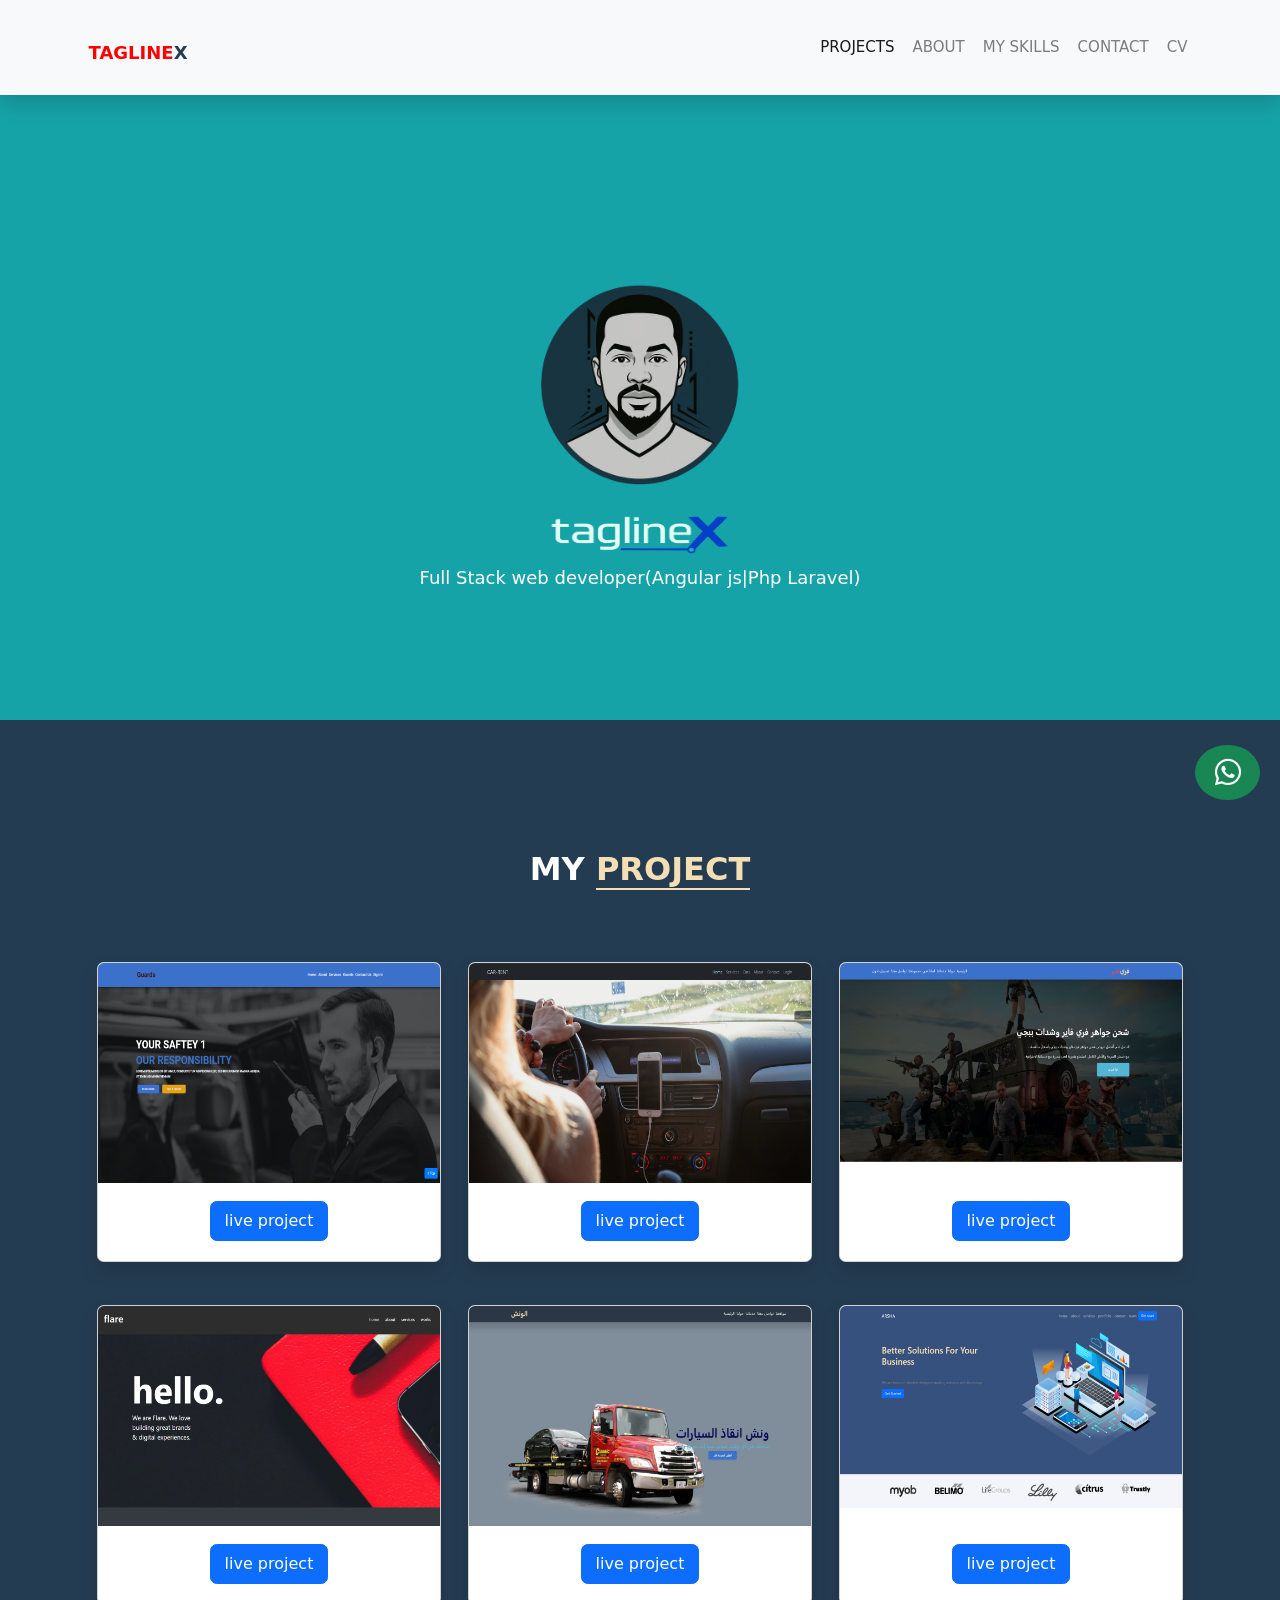
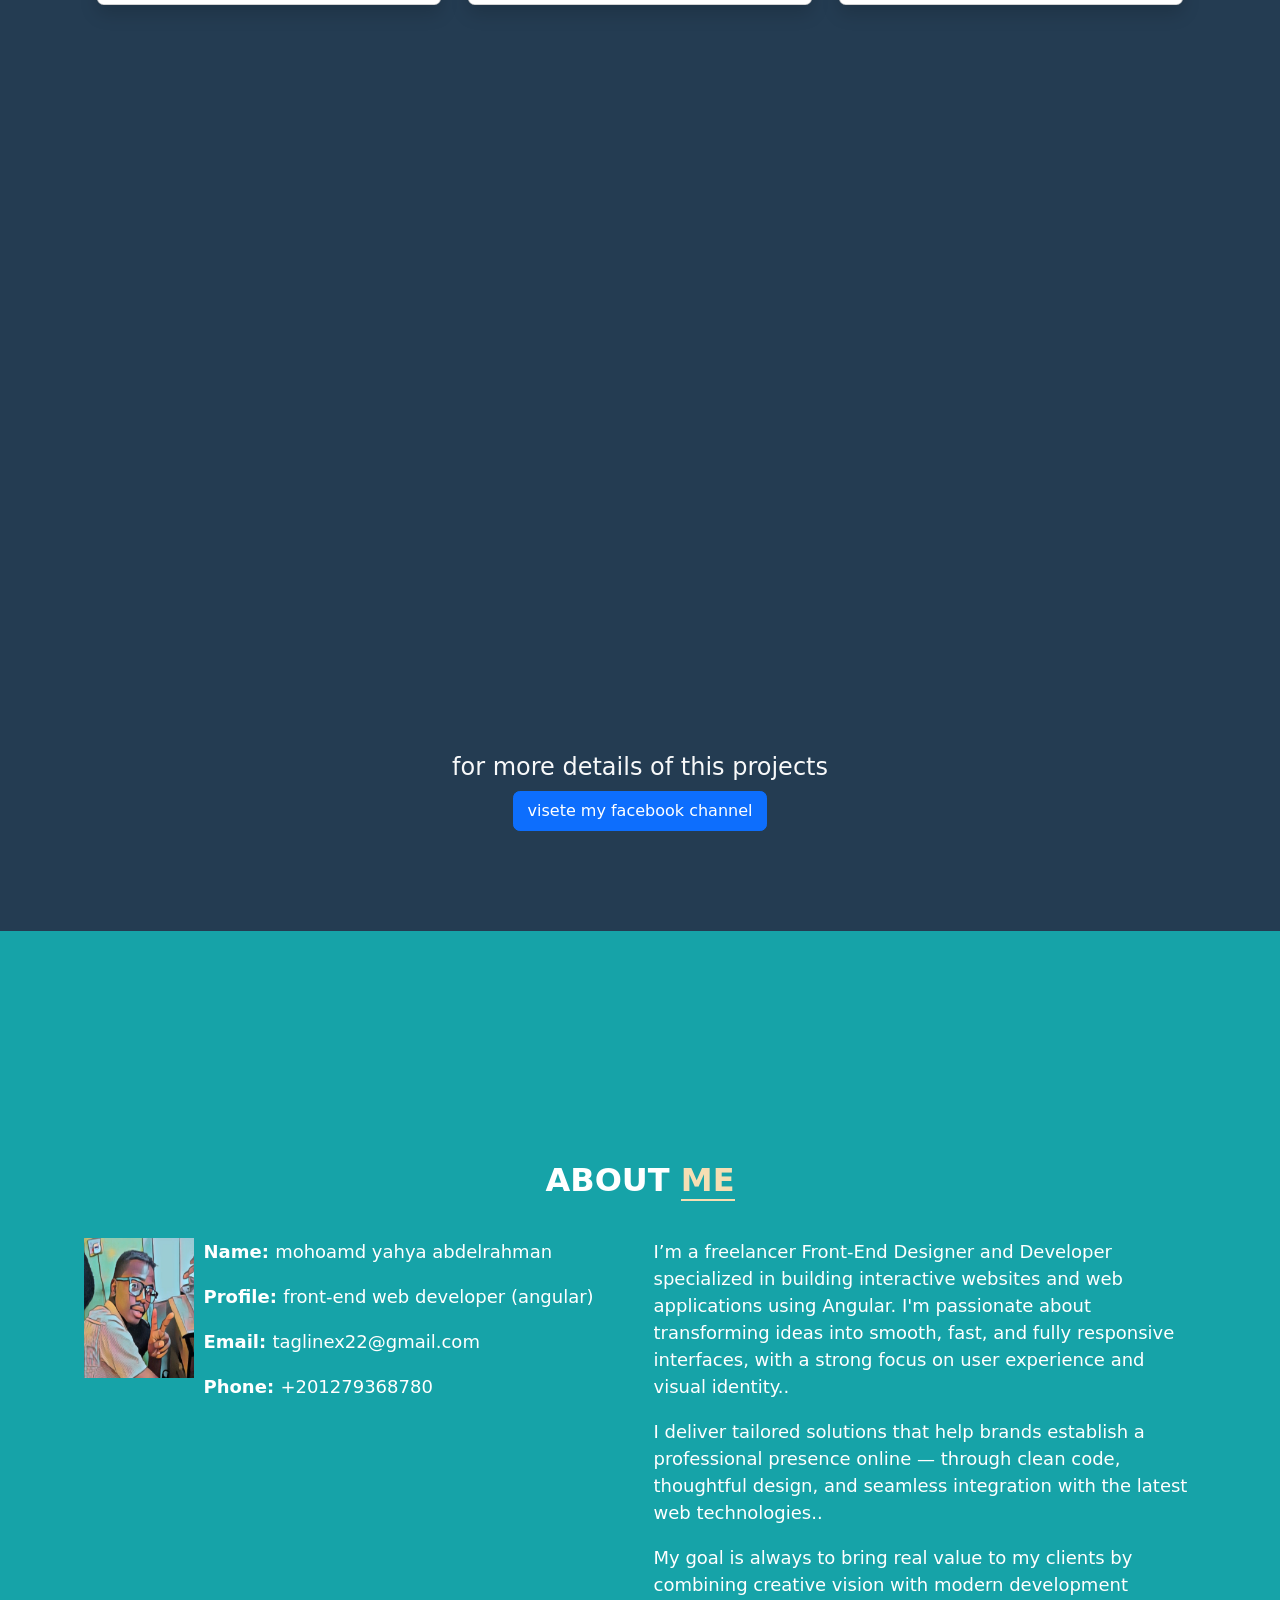
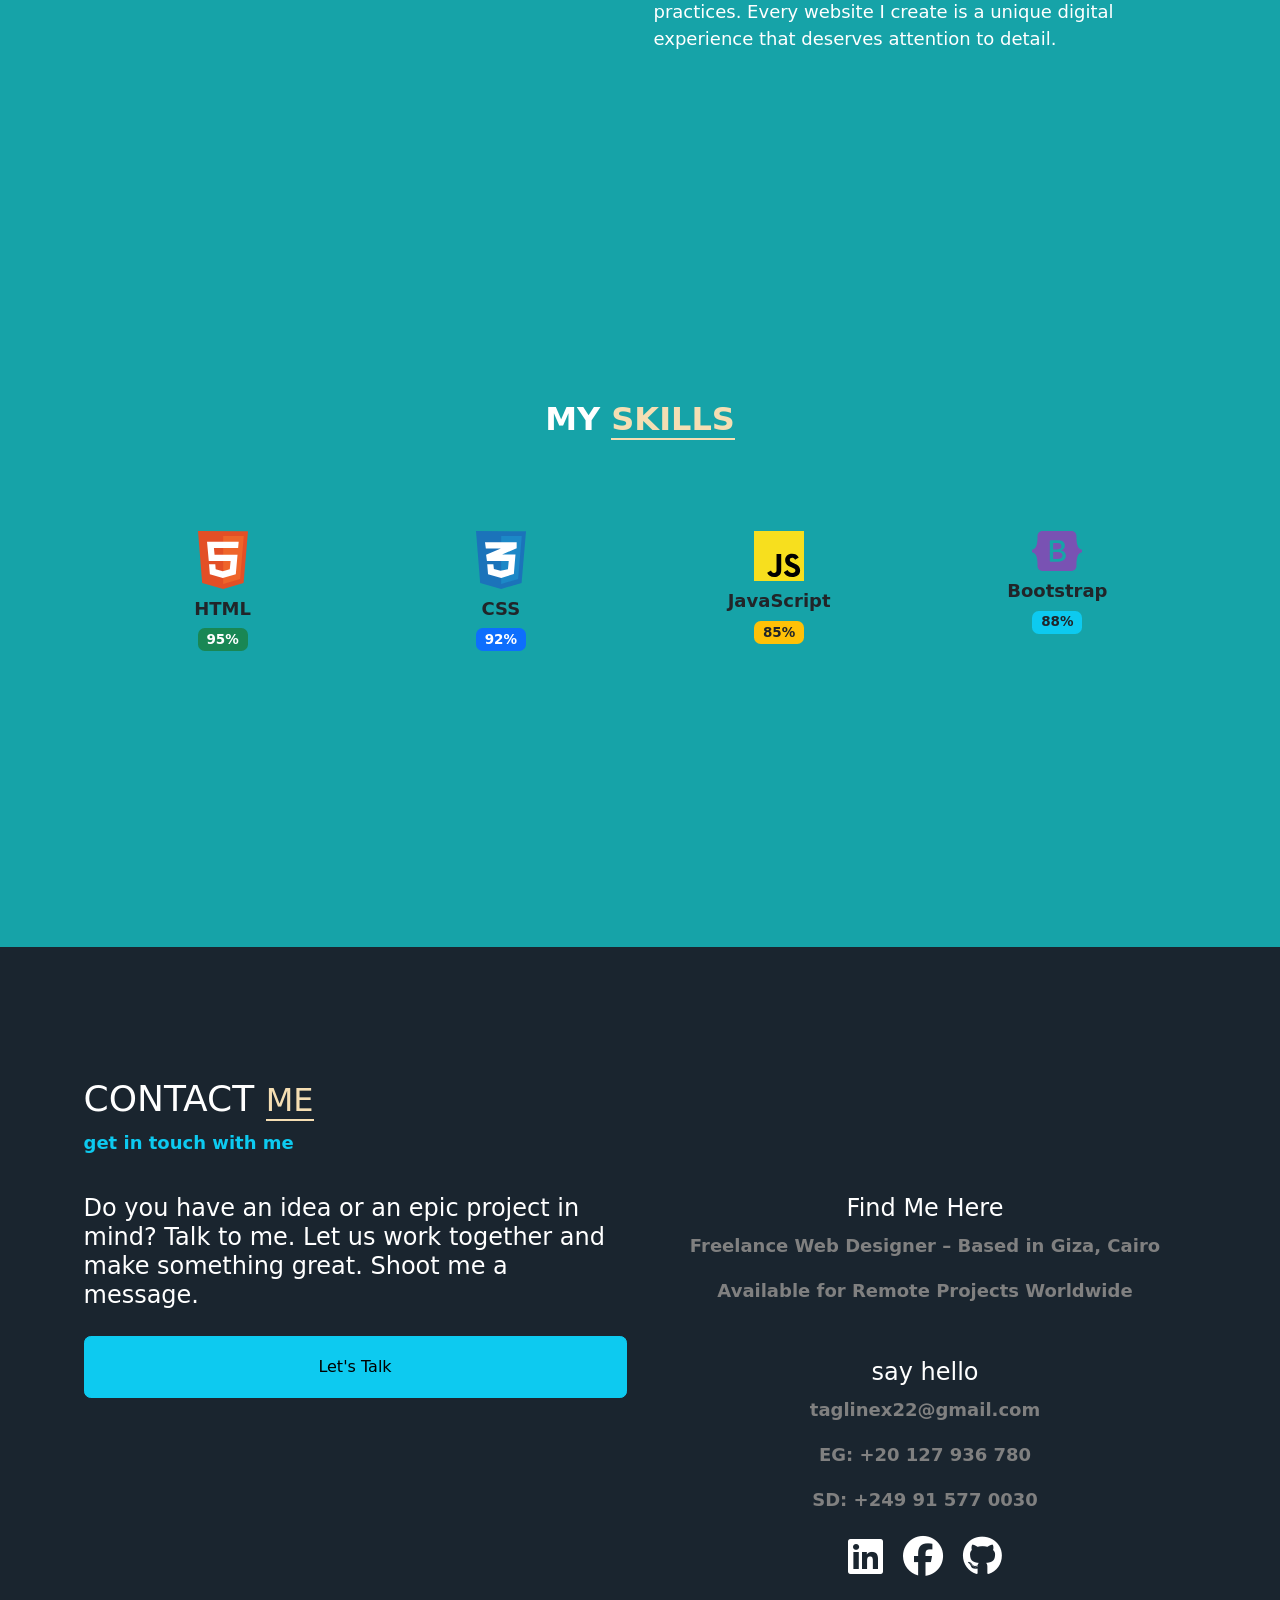
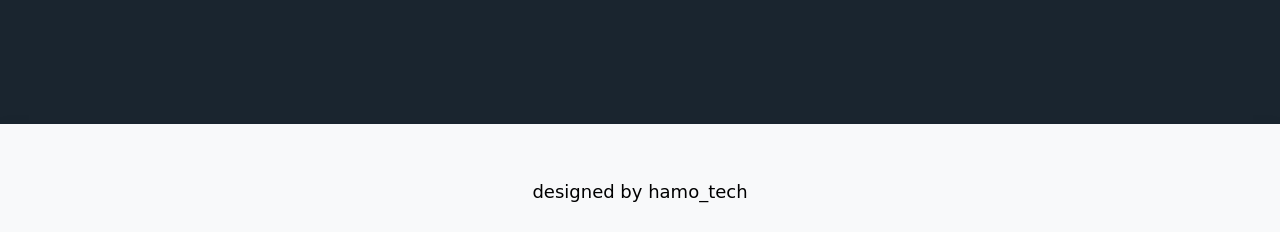
==== commit 6162e802: "Add files via upload" ====
--- a/index.html
+++ b/index.html
@@ -43,6 +43,7 @@
             <a class="nav-link" href="#about">About</a>
             <a class="nav-link" href="#skills">My Skills</a>
             <a class="nav-link" href="#footer">Contact</a>
+            <a class="nav-link" href="cv.html">CV</a>
           </div>
         </div>
       </div>
@@ -61,7 +62,7 @@
           </div>
           <div class="text">
             <h2><img src="./assets/images/logo2.png"></h2>
-            <p class="typing-effect">Junior Front-end web developer(Angular js)</p>
+            <p class="typing-effect"> Full Stack web developer(Angular js|Php Laravel)</p>
           </div>
         </div>
 
@@ -272,11 +273,11 @@
 
 
   <section class="ProSection" class="skills" id="skills">
-    <h1>my <span class="title">skills</span></h1>
-    <div class="container" data-aos="zoom-in" data-aos-anchor-placement="bottom-bottom">
+    <h1>my <span class="title"  data-aos="fade-down">skills</span></h1>
+    <div class="container" data-aos-anchor-placement="bottom-bottom">
       <!-----------------------------<< progress >>----------------------------->
 
-      <div class="pro m-5">
+      <!-- <div class="pro m-5">
         <div class="pr">
           <h6>html</h6>
           <p>95%</p>
@@ -313,9 +314,76 @@
           <span style="width: 0;" data-width="80%"></span>
         </div>
 
-      </div>
-
-
+      </div> -->
+
+
+
+      <section class="skills-section py-5" id="skills">
+<div class="container">
+
+  <div class="row g-4 justify-content-center">
+
+    <!-- HTML -->
+    <div class="col-6 col-md-3 text-center" data-aos="zoom-in" data-aos-duration="800">
+      <img src="assets/images/skills/html-1.svg" alt="HTML" class="img-fluid mb-2" style="width: 50px;">
+      <h6 class="fw-bold mb-1">HTML</h6>
+      <span class="badge bg-success">95%</span>
+    </div>
+
+    <!-- CSS -->
+    <div class="col-6 col-md-3 text-center" data-aos="zoom-in" data-aos-duration="800" data-aos-delay="100">
+      <img src="assets/images/skills/css-3.svg" alt="CSS" class="img-fluid mb-2" style="width: 50px;">
+      <h6 class="fw-bold mb-1">CSS</h6>
+      <span class="badge bg-primary">92%</span>
+    </div>
+
+    <!-- JavaScript -->
+    <div class="col-6 col-md-3 text-center" data-aos="zoom-in" data-aos-duration="800" data-aos-delay="200">
+      <img src="assets/images/skills/javascript-1.svg" alt="JavaScript" class="img-fluid mb-2" style="width: 50px;">
+      <h6 class="fw-bold mb-1">JavaScript</h6>
+      <span class="badge bg-warning text-dark">85%</span>
+    </div>
+
+    <!-- Bootstrap -->
+    <div class="col-6 col-md-3 text-center" data-aos="zoom-in" data-aos-duration="800" data-aos-delay="300">
+      <img src="assets/images/skills/bootstrap-5-1.svg" alt="Bootstrap" class="img-fluid mb-2" style="width: 50px;">
+      <h6 class="fw-bold mb-1">Bootstrap</h6>
+      <span class="badge bg-info text-dark">88%</span>
+    </div>
+
+    <!-- Angular -->
+    <div class="col-6 col-md-3 text-center" data-aos="flip-left" data-aos-duration="800" data-aos-delay="400">
+      <img src="assets/images/skills/angular-icon.svg" alt="Angular" class="img-fluid mb-2" style="width: 50px;">
+      <h6 class="fw-bold mb-1">Angular</h6>
+      <span class="badge bg-danger">80%</span>
+    </div>
+
+    <!-- Laravel -->
+    <div class="col-6 col-md-3 text-center" data-aos="flip-left" data-aos-duration="800" data-aos-delay="500">
+      <img src="assets/images//skills/laravel-2.svg" alt="Laravel" class="img-fluid mb-2" style="width: 50px;">
+      <h6 class="fw-bold mb-1">PHP Laravel</h6>
+      <span class="badge bg-danger">90%</span>
+    </div>
+
+    <!-- MySQL -->
+    <div class="col-6 col-md-3 text-center" data-aos="flip-left" data-aos-duration="800" data-aos-delay="600">
+      <img src="assets/images/skills/mysql-3.svg" alt="MySQL" class="img-fluid mb-2" style="width: 50px;">
+      <h6 class="fw-bold mb-1">MySQL</h6>
+      <span class="badge bg-primary">80%</span>
+    </div>
+
+    <!-- Database -->
+    <div class="col-6 col-md-3 text-center" data-aos="flip-left" data-aos-duration="800" data-aos-delay="700">
+      <img src="assets/images/skills/amazon-database.svg" alt="Database" class="img-fluid mb-2" style="width: 50px;">
+      <h6 class="fw-bold mb-1">Database</h6>
+      <span class="badge bg-success">80%</span>
+    </div>
+
+  </div>
+</div>
+
+
+</section>
 
       <!------------------------------------------------------------------------>
 
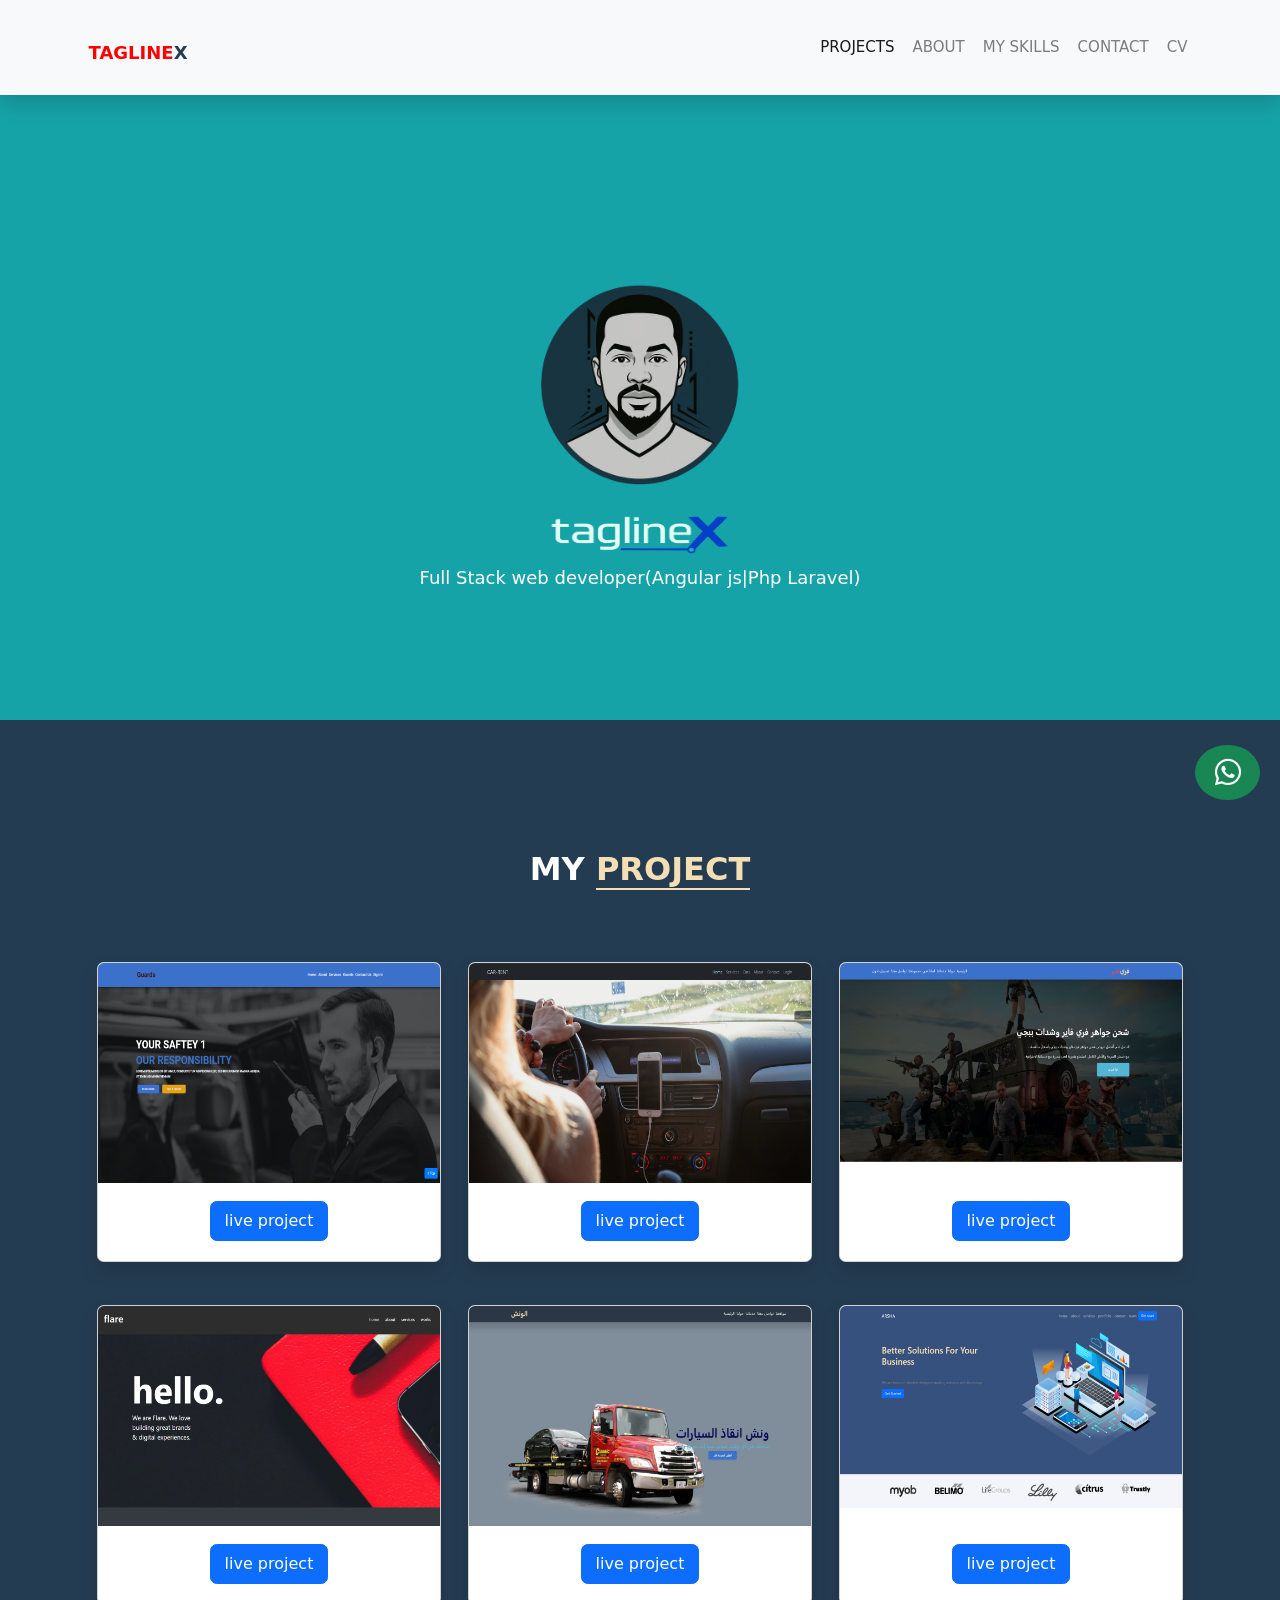
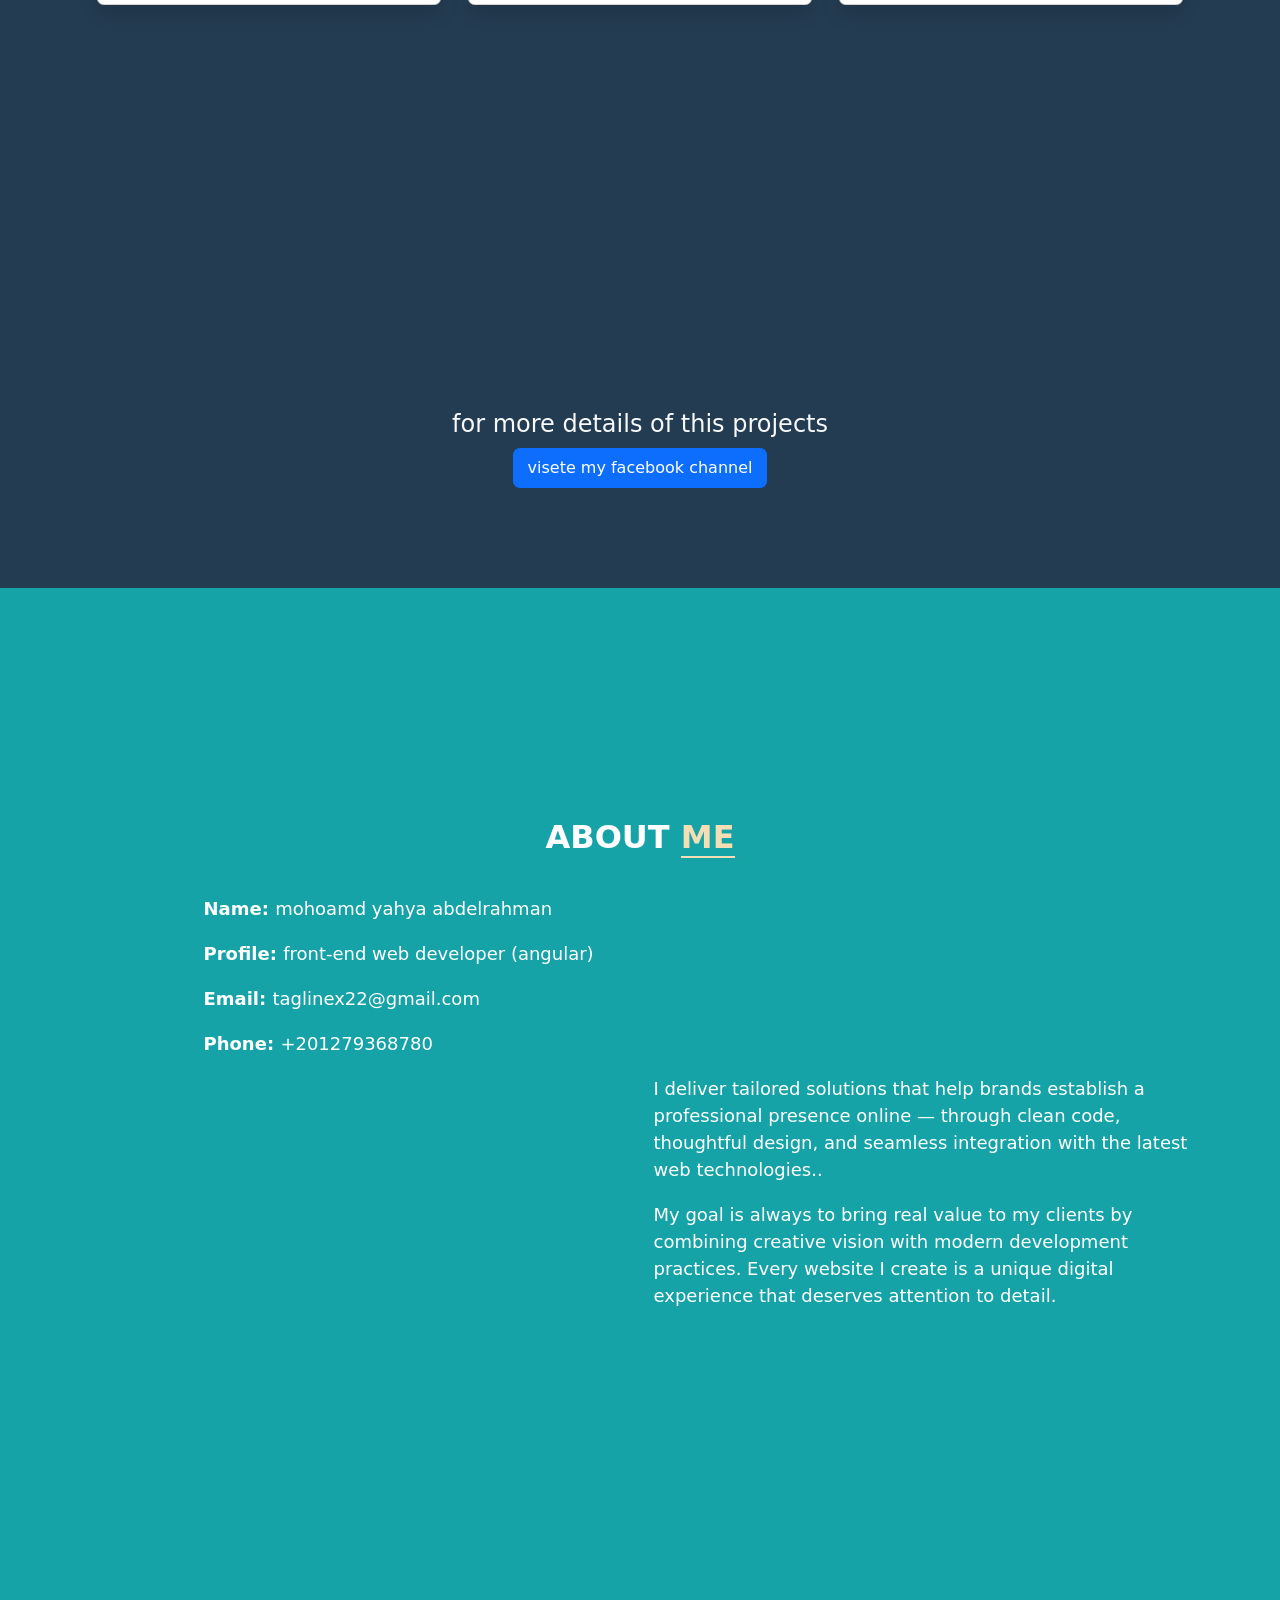
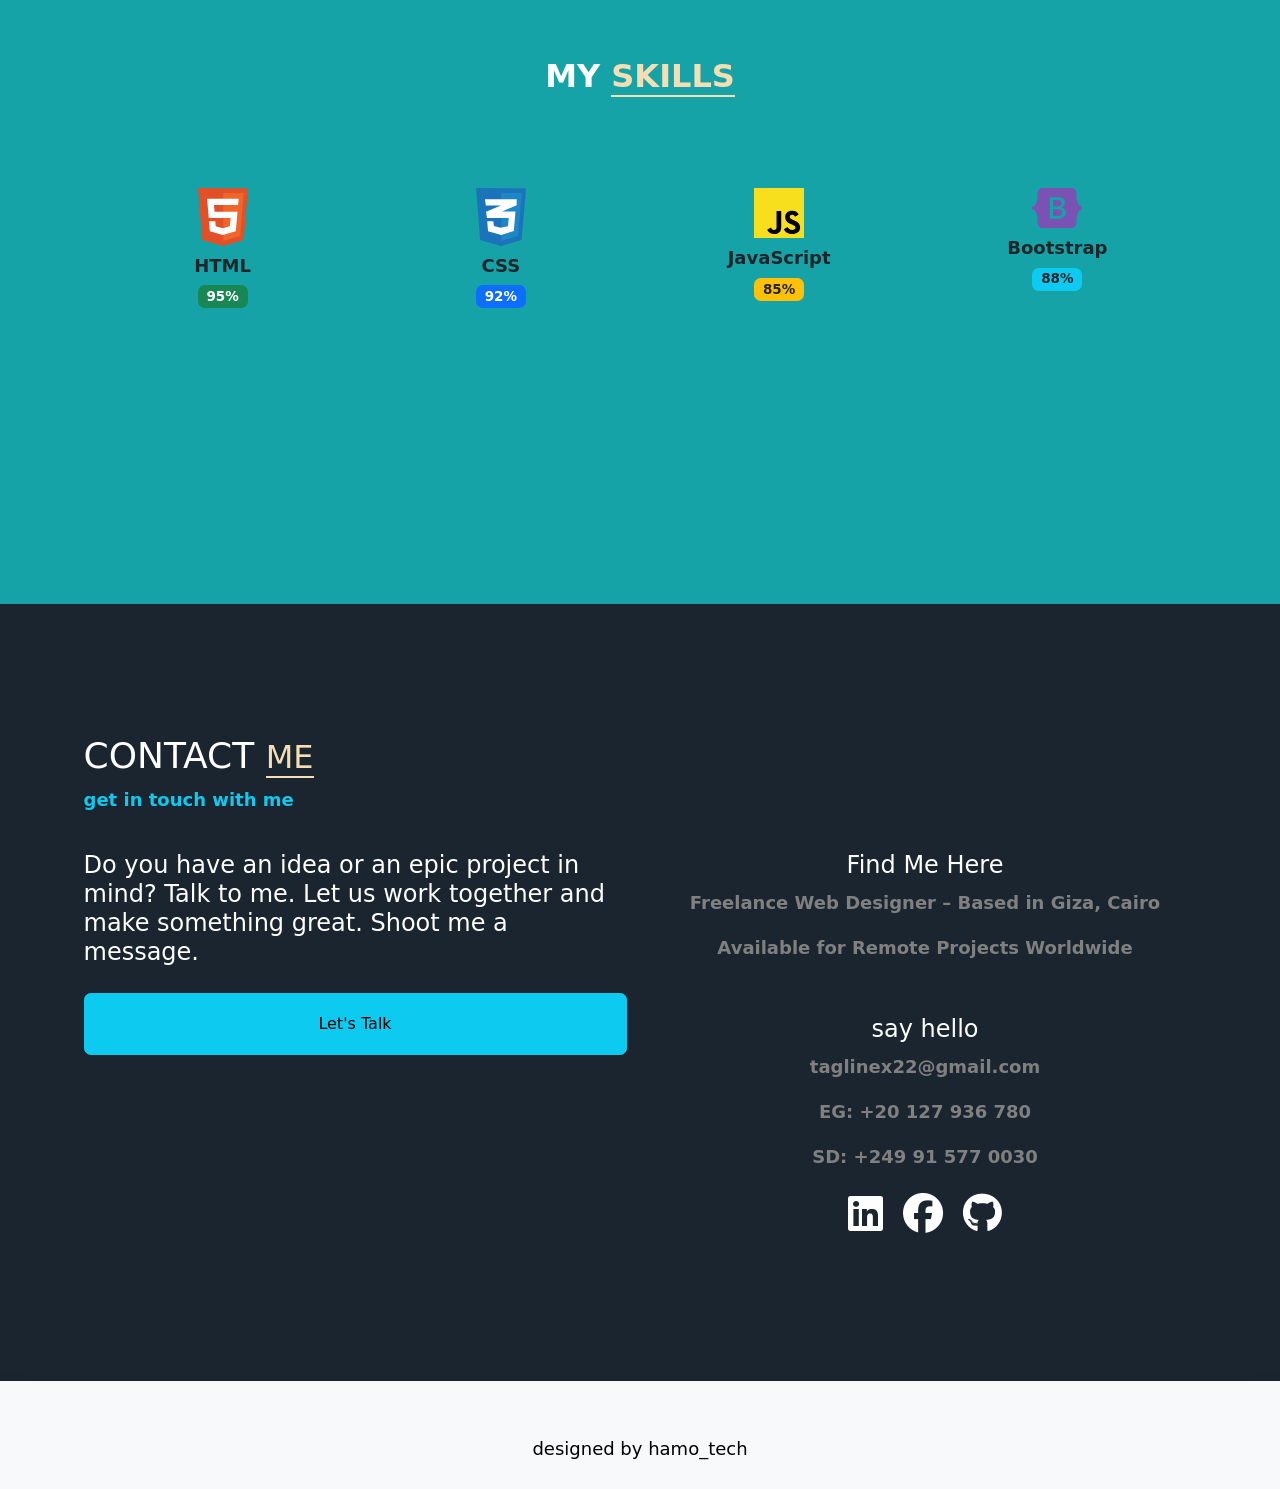
==== commit 27e3246c: "Update index.html" ====
--- a/index.html
+++ b/index.html
@@ -190,30 +190,6 @@
             </div>
           </div>
         </div>
-        <div class="col-12 col-md-6 col-xl-4 mt-4" data-aos="zoom-in" data-aos-anchor-placement="bottom-bottom">
-          <div class="card shadow">
-            <div class="gallrey">
-              <a href="./assets/images/project12.PNG" data-lightbox="my-gallery"
-                data-title="simple jetro website project via html and bootstrap only">
-                <img src="./assets/images/project12.PNG" alt="" class="w-100">
-              </a>
-              <div class="card-title pt-3"><a href="https://hamadagithub22.github.io/jetro-_project_05/"
-                  class="btn btn-primary" target="_blank">live project</a></div>
-            </div>
-          </div>
-        </div>
-        <div class="col-12 col-md-6 col-xl-4 mt-4" data-aos="zoom-in" data-aos-anchor-placement="bottom-bottom">
-          <div class="card shadow">
-            <div class="gallrey">
-              <a href="./assets/images/prtoject13.png" data-lightbox="my-gallery"
-                data-title="simple product managment cruds system project via html and css and javascript">
-                <img src="./assets/images/prtoject13.png" alt="" class="w-100">
-              </a>
-              <div class="card-title pt-3"><a href="https://hamadagithub22.github.io/PRODUCT-CRUDS-SYSTEM/"
-                  class="btn btn-primary" target="_blank">live project</a></div>
-            </div>
-          </div>
-        </div>
 
 
       </div>
@@ -531,4 +507,4 @@
 
 </body>
 
-</html>+</html>
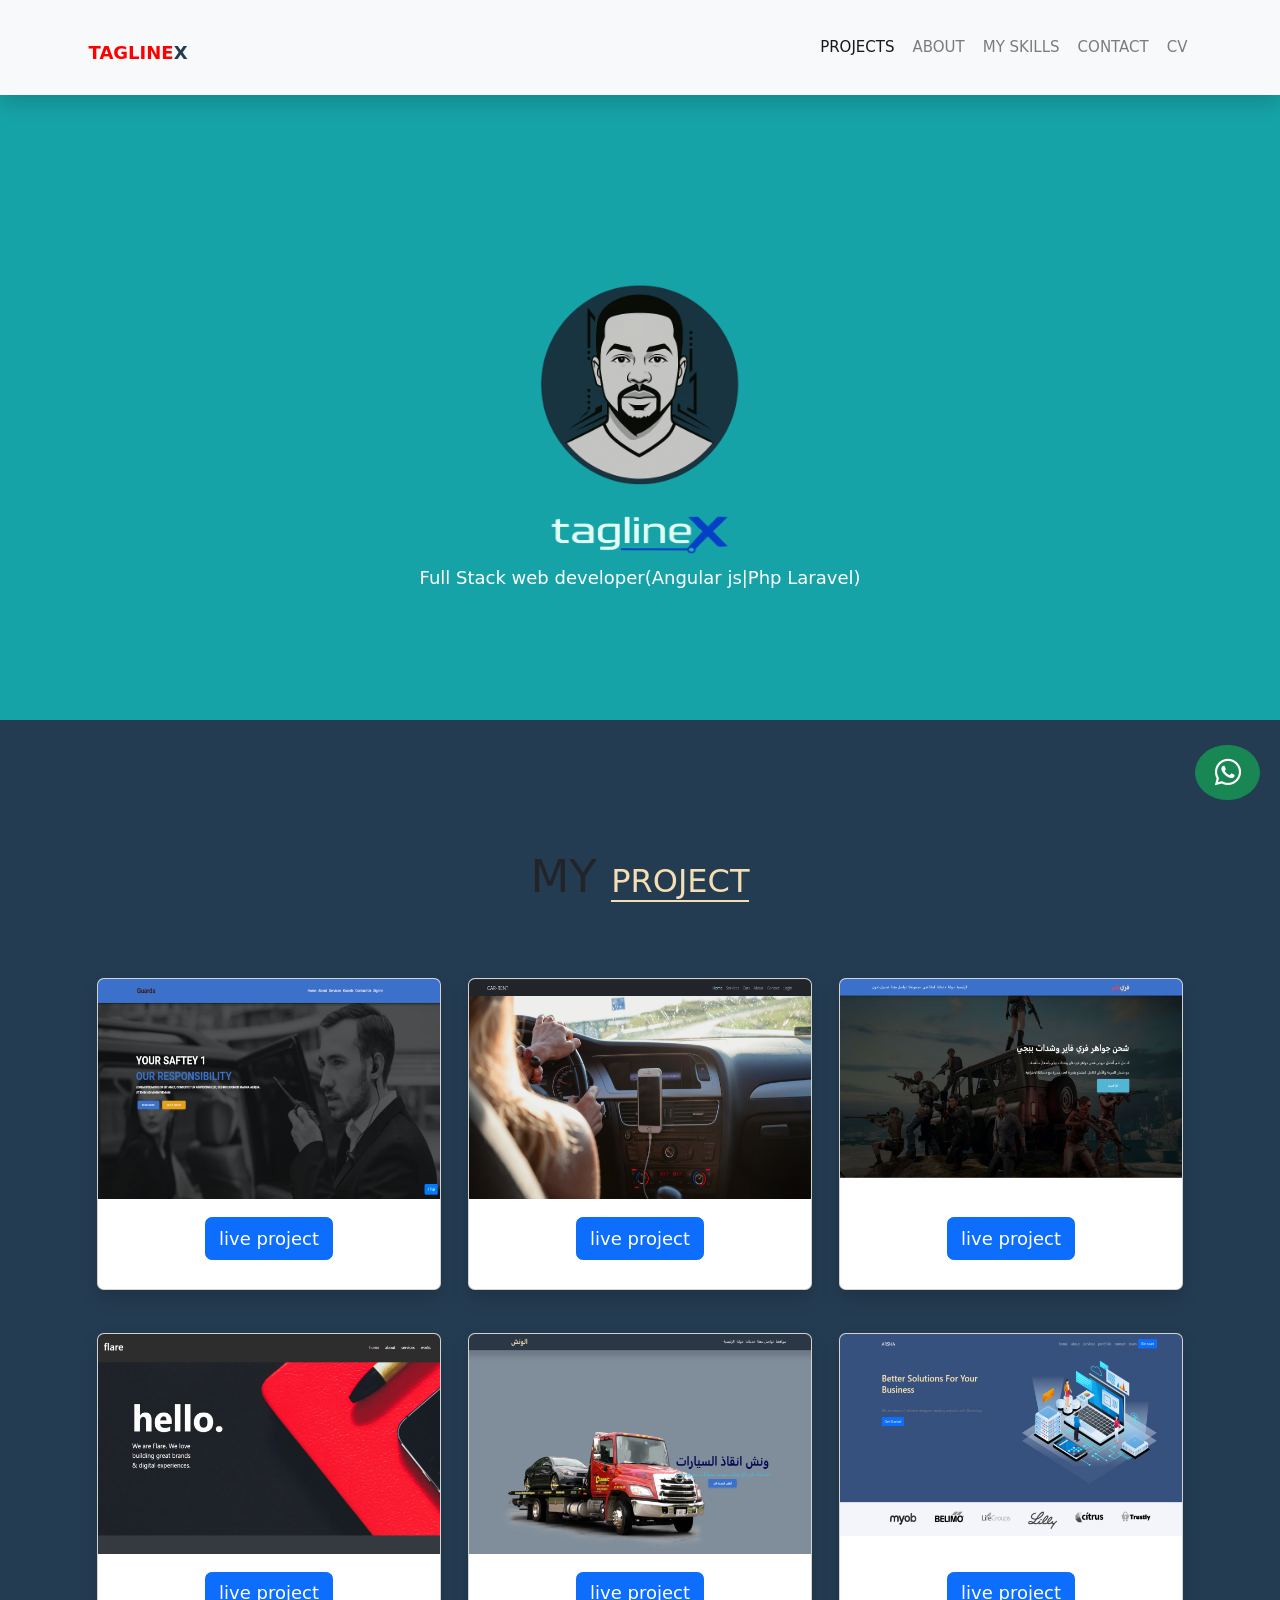
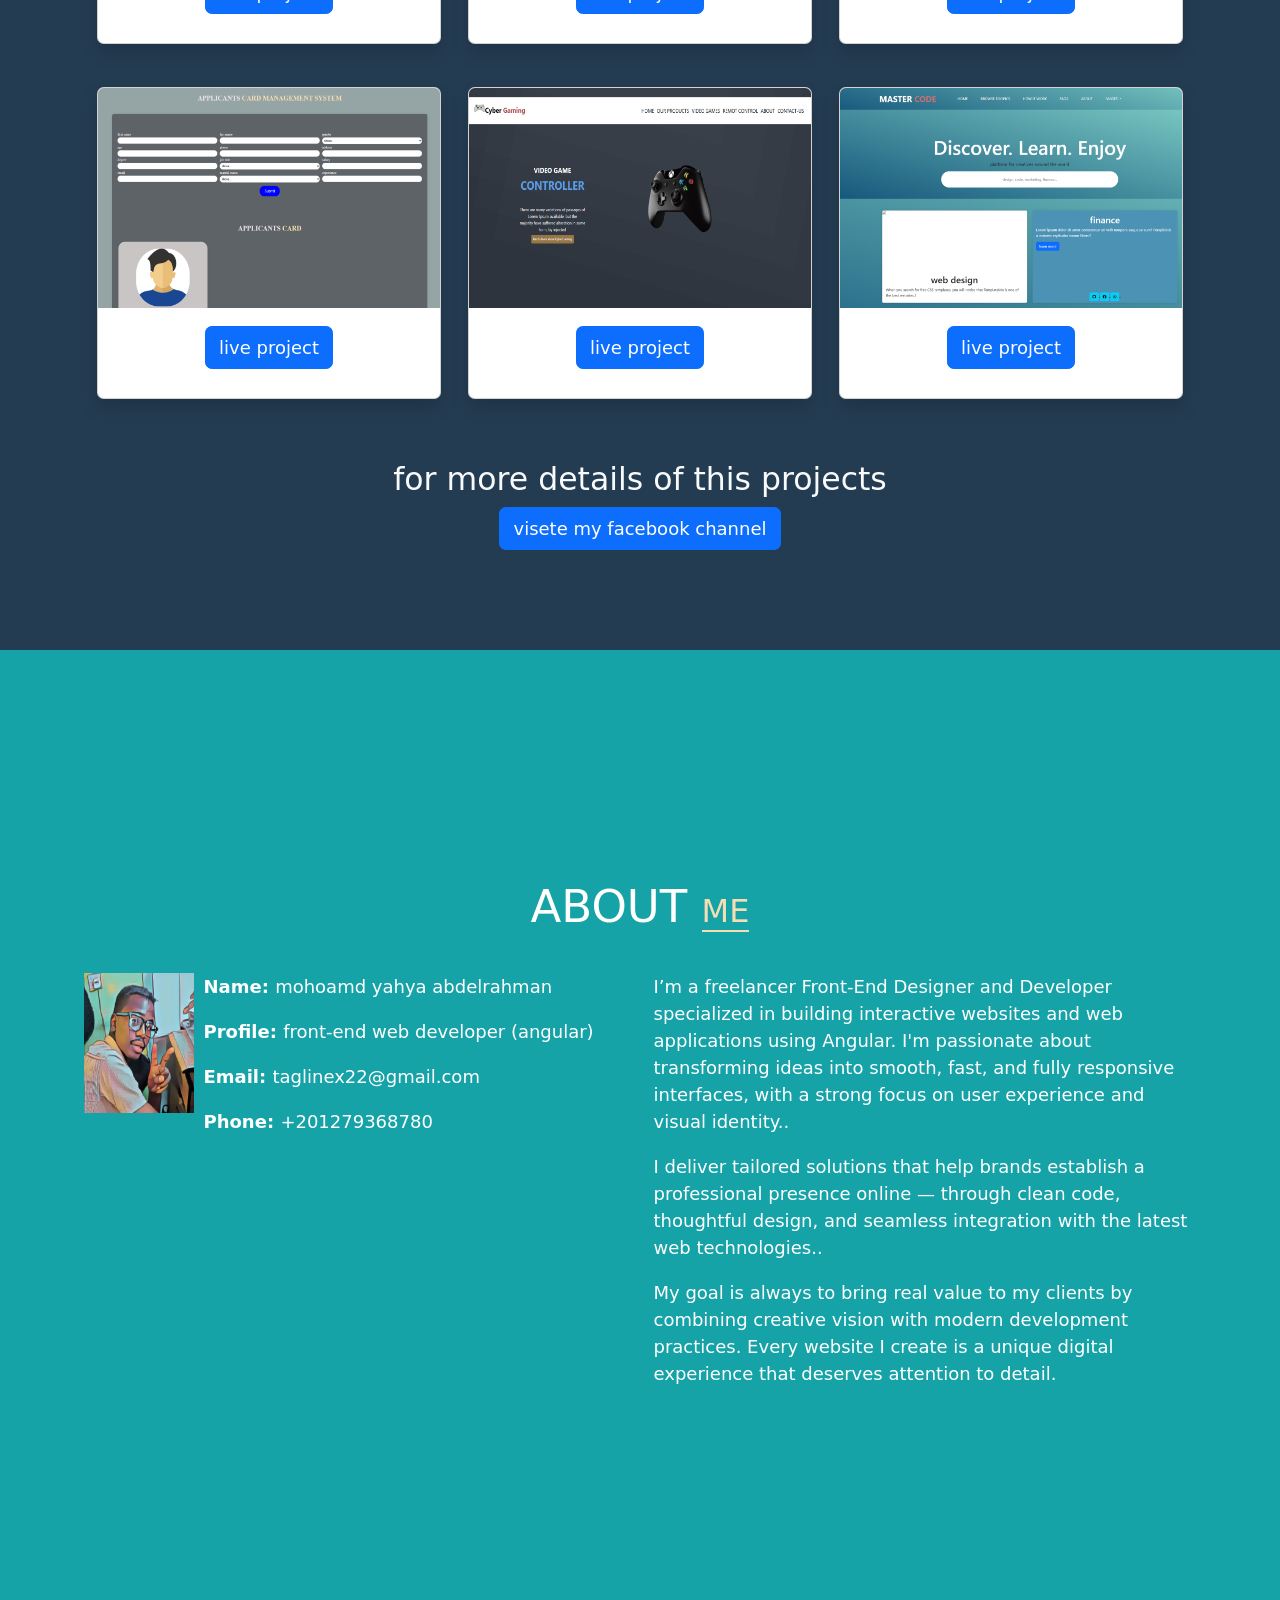
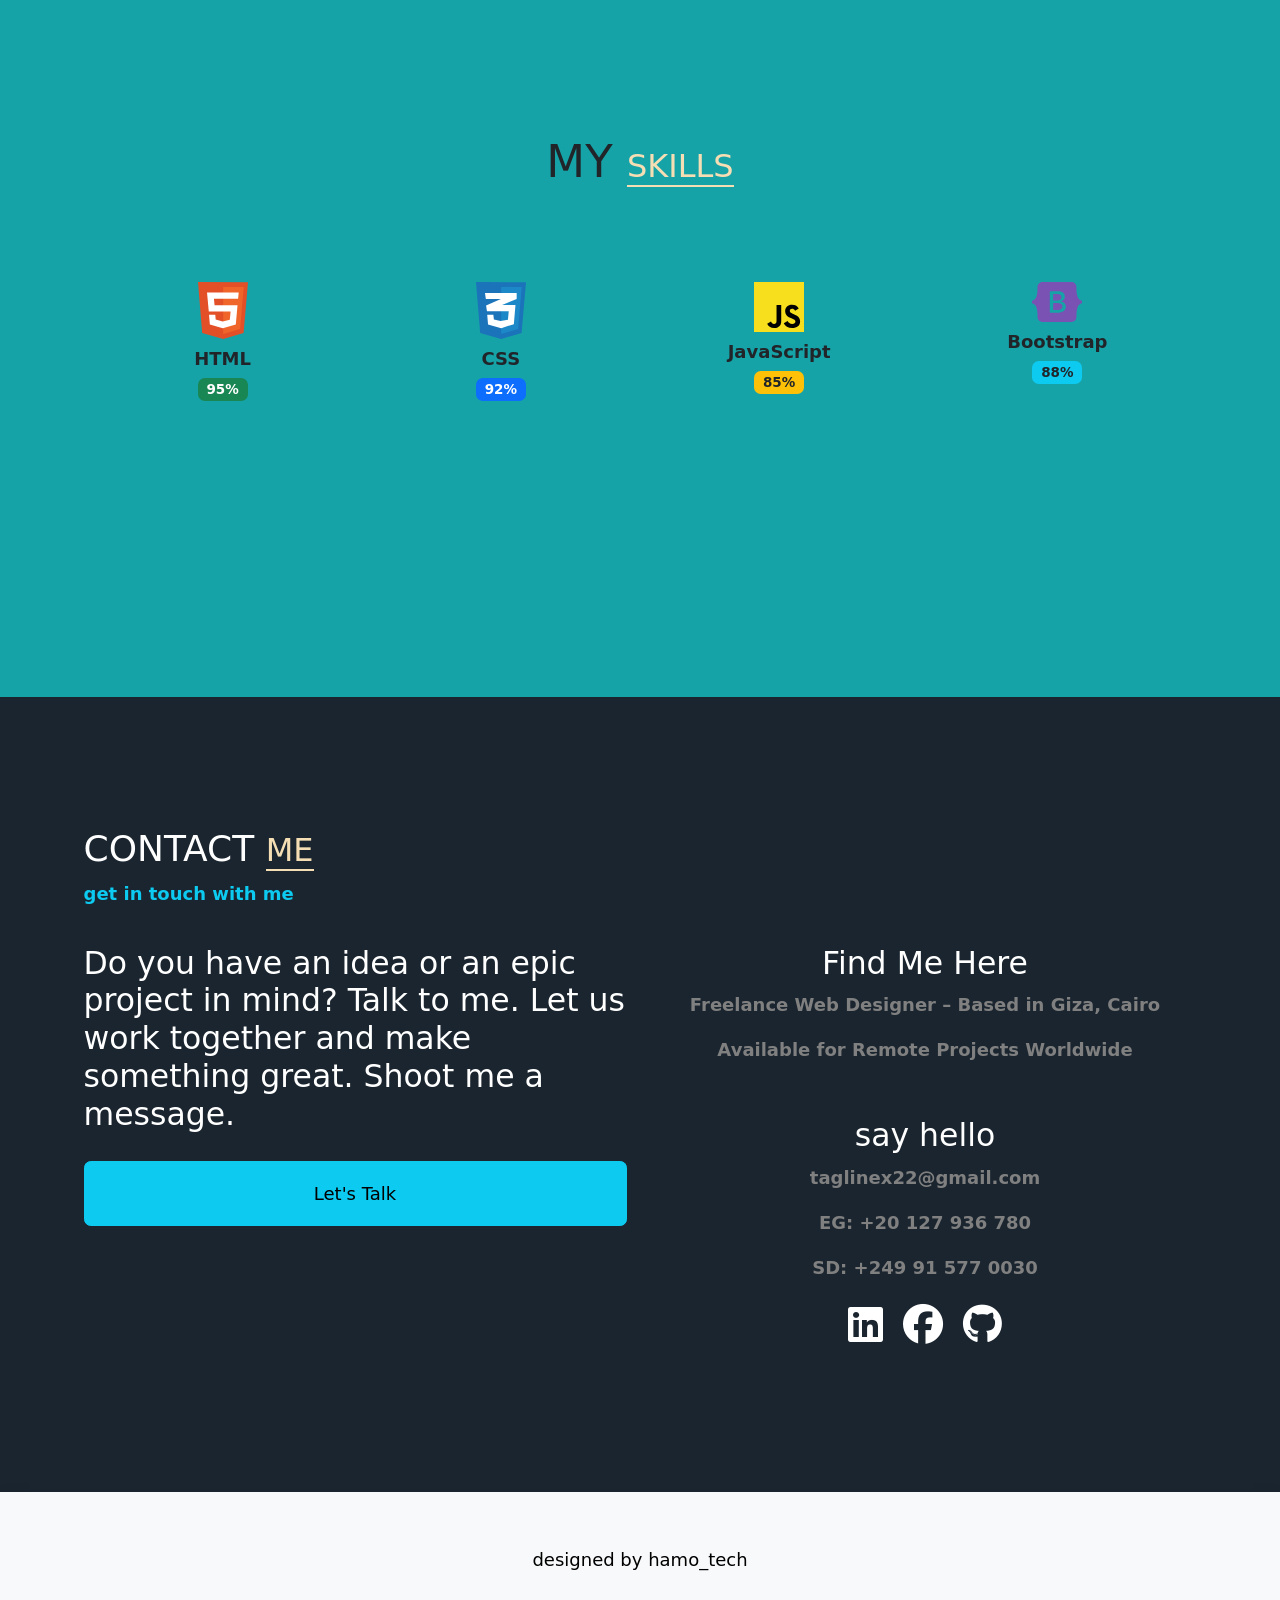
==== commit 45ca6fc7: "Update index.html" ====
--- a/index.html
+++ b/index.html
@@ -4,27 +4,29 @@
 <head>
   <meta charset="UTF-8">
   <meta name="viewport" content="width=device-width, initial-scale=1.0">
+
+  <!-- SEO Meta Tags -->
+  <title>taglineX</title>
+  <meta name="description" content="تصميم وتطوير مواقع احترافية باستخدام HTML, CSS, JavaScript, Bootstrap. حلول ويب مبتكرة للشركات والأفراد.">
+  <meta name="keywords" content="تصميم مواقع, تطوير ويب, HTML, CSS, JavaScript, Bootstrap, Frontend, Responsive Design, UI/UX">
+  <meta name="author" content="Your Name or Company Name">
+
+  <!-- Stylesheets -->
   <link rel="stylesheet" href="./assets/css/bootstrap.css">
   <link rel="stylesheet" href="./assets/css/style.css">
   <link rel="stylesheet" href="./assets/fontawsme/webfonts/all.min.css">
   <link rel="stylesheet" href="./assets/css/lightbox.min.css">
-  <!-- Bootstrap 5 CSS -->
+
+  <!-- Bootstrap 5 CSS from CDN -->
   <link href="https://cdn.jsdelivr.net/npm/bootstrap@5.3.2/dist/css/bootstrap.min.css" rel="stylesheet">
+
   <!-- FontAwesome Icons -->
   <link rel="stylesheet" href="https://cdnjs.cloudflare.com/ajax/libs/font-awesome/6.5.0/css/all.min.css">
-  <!-- Your Custom CSS -->
-  <link rel="stylesheet" href="./assets/css/style.css">
+
+  <!-- AOS Animations -->
   <link rel="stylesheet" href="https://unpkg.com/aos@2.3.1/dist/aos.css" />
-
-
-
-
-
-
-
-
-  <title>taglineX</title>
 </head>
+
 
 <body>
   <!------------------------ << navbar >>-------------------------------->
@@ -508,3 +510,4 @@
 </body>
 
 </html>
+
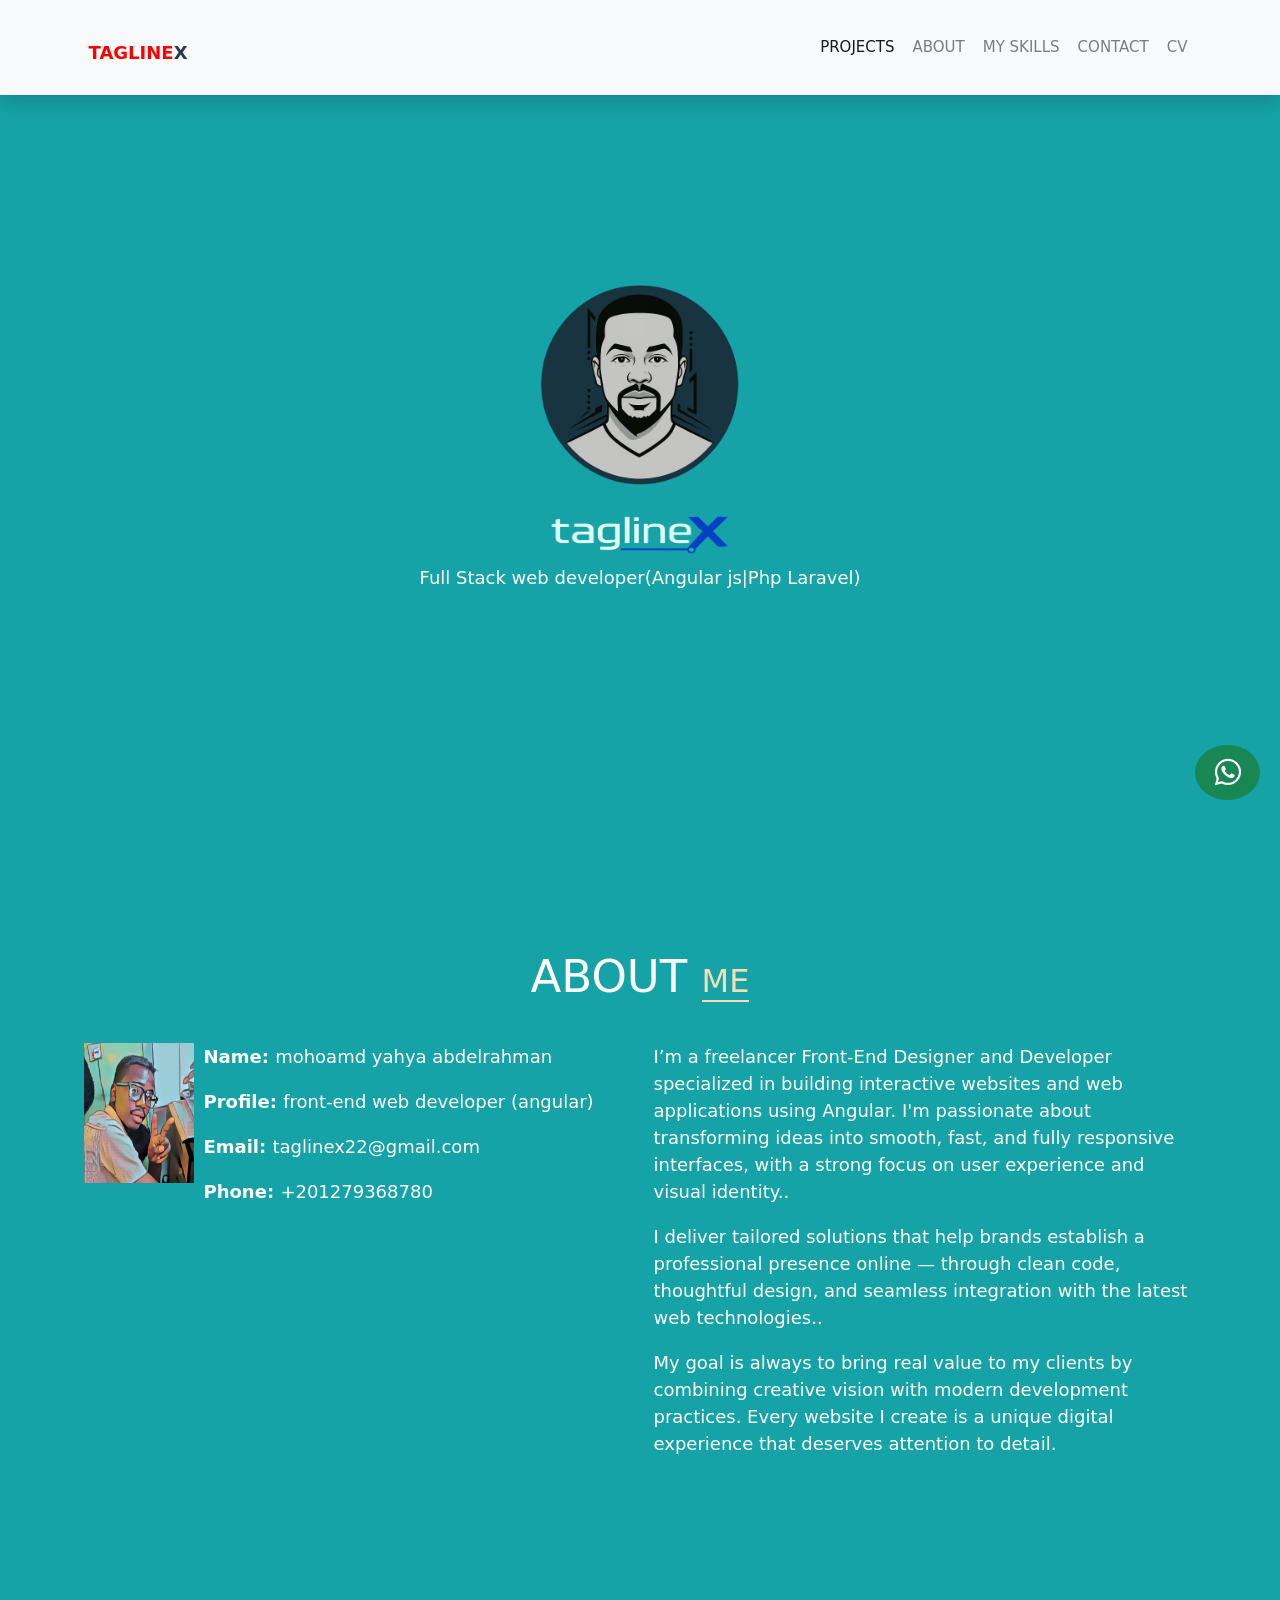
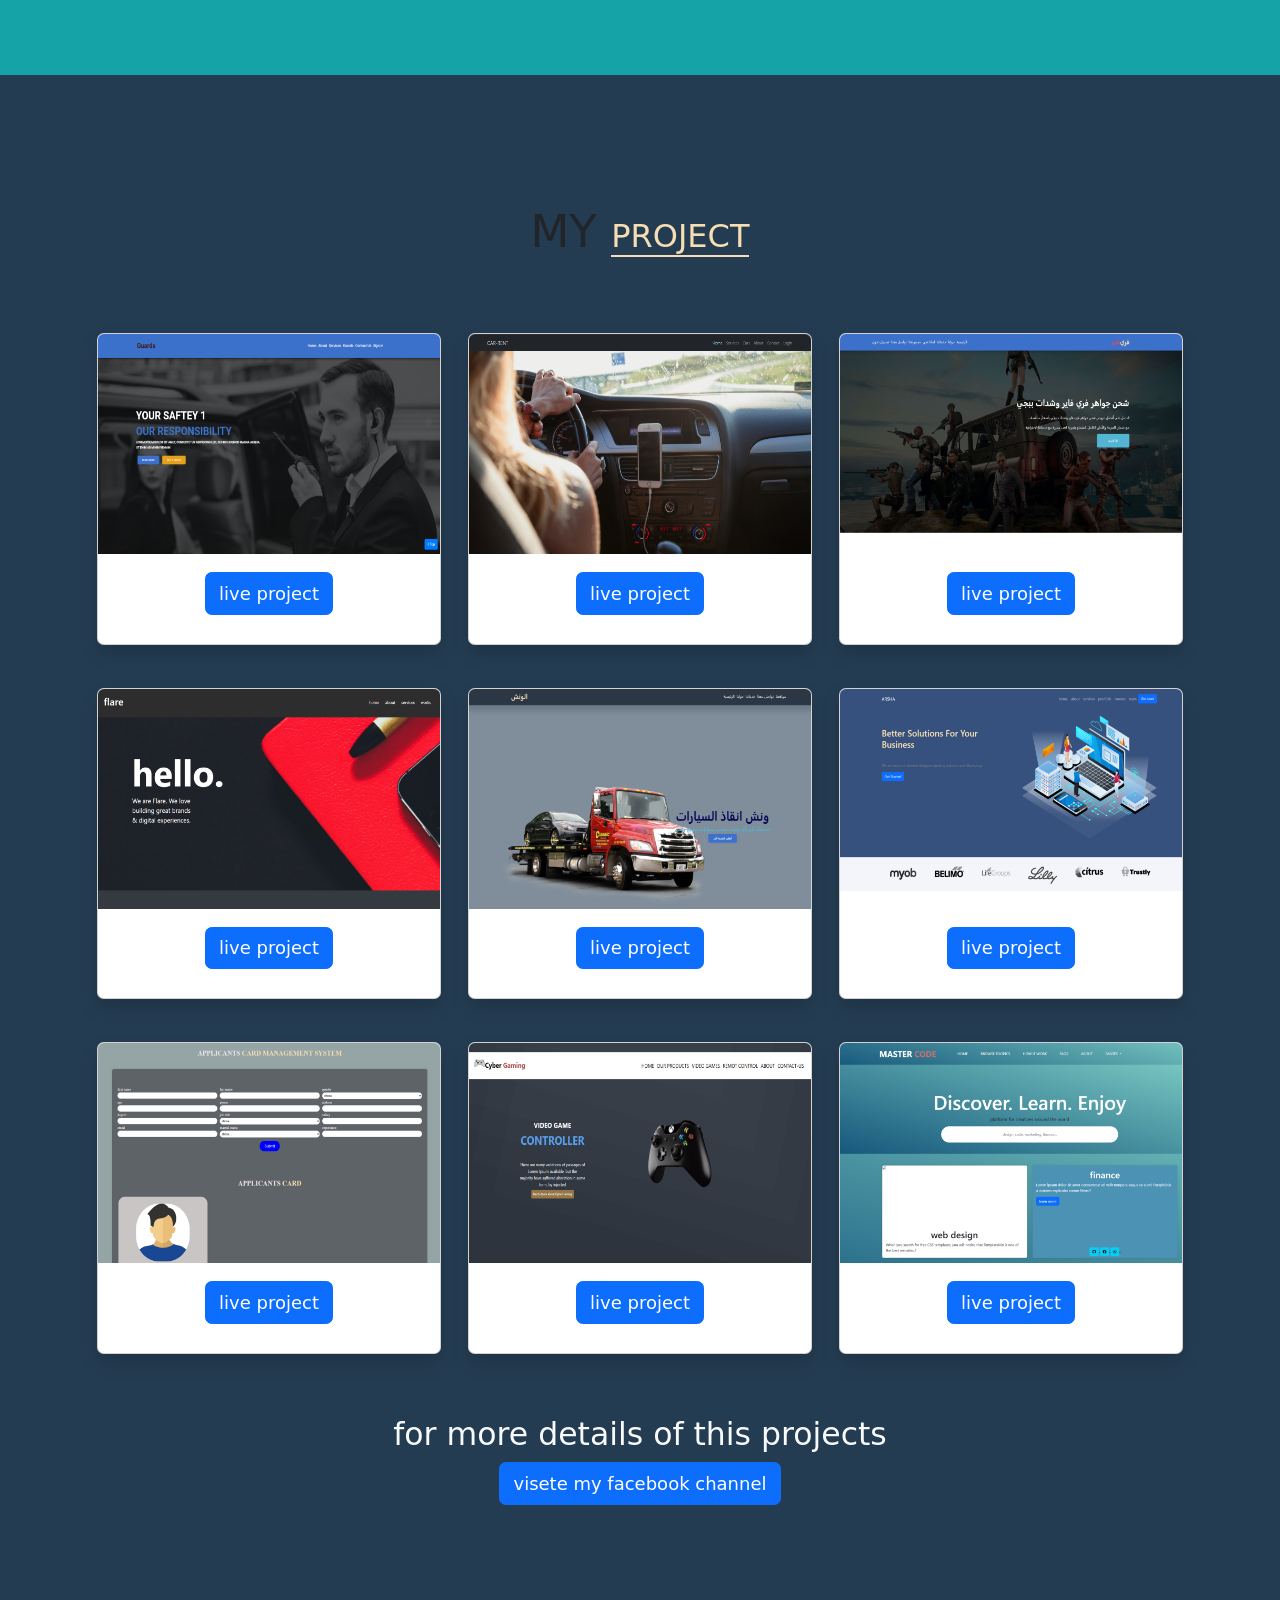
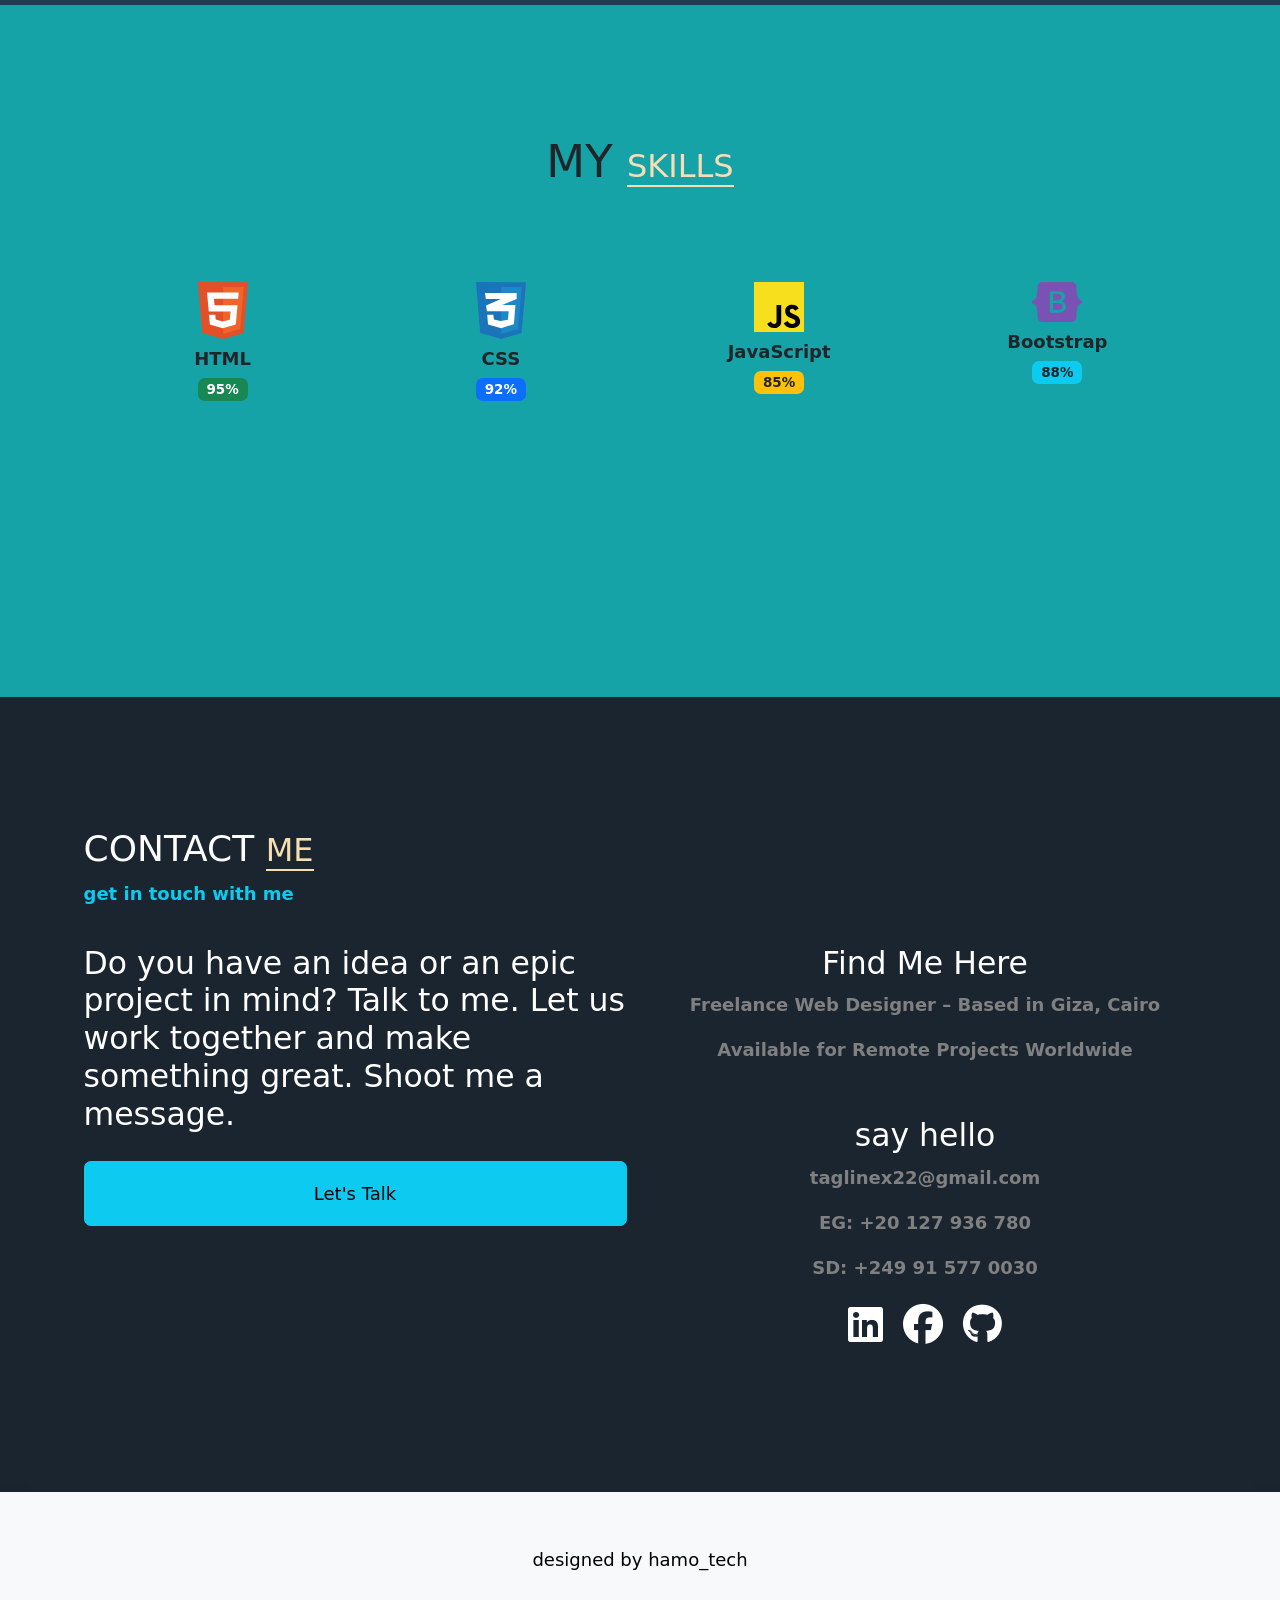
==== commit 08d1d06c: "Update print statement from 'Hello' to 'Goodbye'" ====
--- a/index.html
+++ b/index.html
@@ -8,7 +8,7 @@
   <!-- SEO Meta Tags -->
   <title>taglineX</title>
   <meta name="description" content="تصميم وتطوير مواقع احترافية باستخدام HTML, CSS, JavaScript, Bootstrap. حلول ويب مبتكرة للشركات والأفراد.">
-  <meta name="keywords" content="تصميم مواقع, تطوير ويب, HTML, CSS, JavaScript, Bootstrap, Frontend, Responsive Design, UI/UX">
+  <meta name="keywords" content="تصميم مواقع, تطوير ويب, HTML, CSS, JavaScript, Bootstrap, Frontend, Responsive Design, UI/UX, UIhamo-tech">
   <meta name="author" content="Your Name or Company Name">
 
   <!-- Stylesheets -->
@@ -74,6 +74,49 @@
   </section>
   <!----------------------------<< end hero >>--------------------------------------->
 
+
+
+   <!----------------------------<< about me  >>------------------------------------------>
+  <section class="about" id="about">
+    <h1>about <span class="title">me</span></h1>
+    <div class="container">
+      <div class="row">
+        <div class="col-12 col-md-6 box b">
+          <div class="box-img">
+            <img src="./assets/images/about3.JPG" data-aos="zoom-in" data-aos-anchor-placement="bottom-bottom">
+          </div>
+          <div class="box-text">
+
+            <p><strong>Name: </strong>mohoamd yahya abdelrahman</p>
+            <p><strong>Profile: </strong> front-end web developer (angular)</p>
+            <p><strong>Email: </strong>taglinex22@gmail.com</p>
+            <p><strong>Phone: </strong>+201279368780</p>
+          </div>
+        </div>
+        <div class="col-12 col-md-6 box">
+
+          <div class="box-text">
+            <p data-aos="fade-up" data-aos-anchor-placement="bottom-bottom">I’m a freelancer Front-End Designer and
+              Developer specialized in building interactive websites and web applications using Angular.
+              I'm passionate about transforming ideas into smooth, fast, and fully responsive interfaces, with a strong
+              focus on
+              user experience and visual identity..</p>
+
+            <p data-aos="fade-up" data-aos-anchor-placement="bottom-bottom">I deliver tailored solutions that help
+              brands establish a professional presence online — through
+              clean code, thoughtful design, and seamless integration with the latest web technologies..</p>
+
+            <p data-aos="fade-up" data-aos-anchor-placement="bottom-bottom">My goal is always to bring real value to my
+              clients by combining creative vision with modern development
+              practices. Every website I create is a unique digital experience that deserves attention to detail.</p>
+          </div>
+        </div>
+      </div>
+    </div>
+  </section>
+
+
+
   <!----------------------------<< project >>--------------------------------------->
   <section class="project" id="section3">
     <div class="container ">
@@ -208,46 +251,7 @@
 
 
 
-  <!----------------------------<< about me  >>------------------------------------------>
-  <section class="about" id="about">
-    <h1>about <span class="title">me</span></h1>
-    <div class="container">
-      <div class="row">
-        <div class="col-12 col-md-6 box b">
-          <div class="box-img">
-            <img src="./assets/images/about3.JPG" data-aos="zoom-in" data-aos-anchor-placement="bottom-bottom">
-          </div>
-          <div class="box-text">
-
-            <p><strong>Name: </strong>mohoamd yahya abdelrahman</p>
-            <p><strong>Profile: </strong> front-end web developer (angular)</p>
-            <p><strong>Email: </strong>taglinex22@gmail.com</p>
-            <p><strong>Phone: </strong>+201279368780</p>
-          </div>
-        </div>
-        <div class="col-12 col-md-6 box">
-
-          <div class="box-text">
-            <p data-aos="fade-up" data-aos-anchor-placement="bottom-bottom">I’m a freelancer Front-End Designer and
-              Developer specialized in building interactive websites and web applications using Angular.
-              I'm passionate about transforming ideas into smooth, fast, and fully responsive interfaces, with a strong
-              focus on
-              user experience and visual identity..</p>
-
-            <p data-aos="fade-up" data-aos-anchor-placement="bottom-bottom">I deliver tailored solutions that help
-              brands establish a professional presence online — through
-              clean code, thoughtful design, and seamless integration with the latest web technologies..</p>
-
-            <p data-aos="fade-up" data-aos-anchor-placement="bottom-bottom">My goal is always to bring real value to my
-              clients by combining creative vision with modern development
-              practices. Every website I create is a unique digital experience that deserves attention to detail.</p>
-          </div>
-        </div>
-      </div>
-    </div>
-  </section>
-
-
+ 
 
 
   <section class="ProSection" class="skills" id="skills">
@@ -511,3 +515,5 @@
 
 </html>
 
+
+
